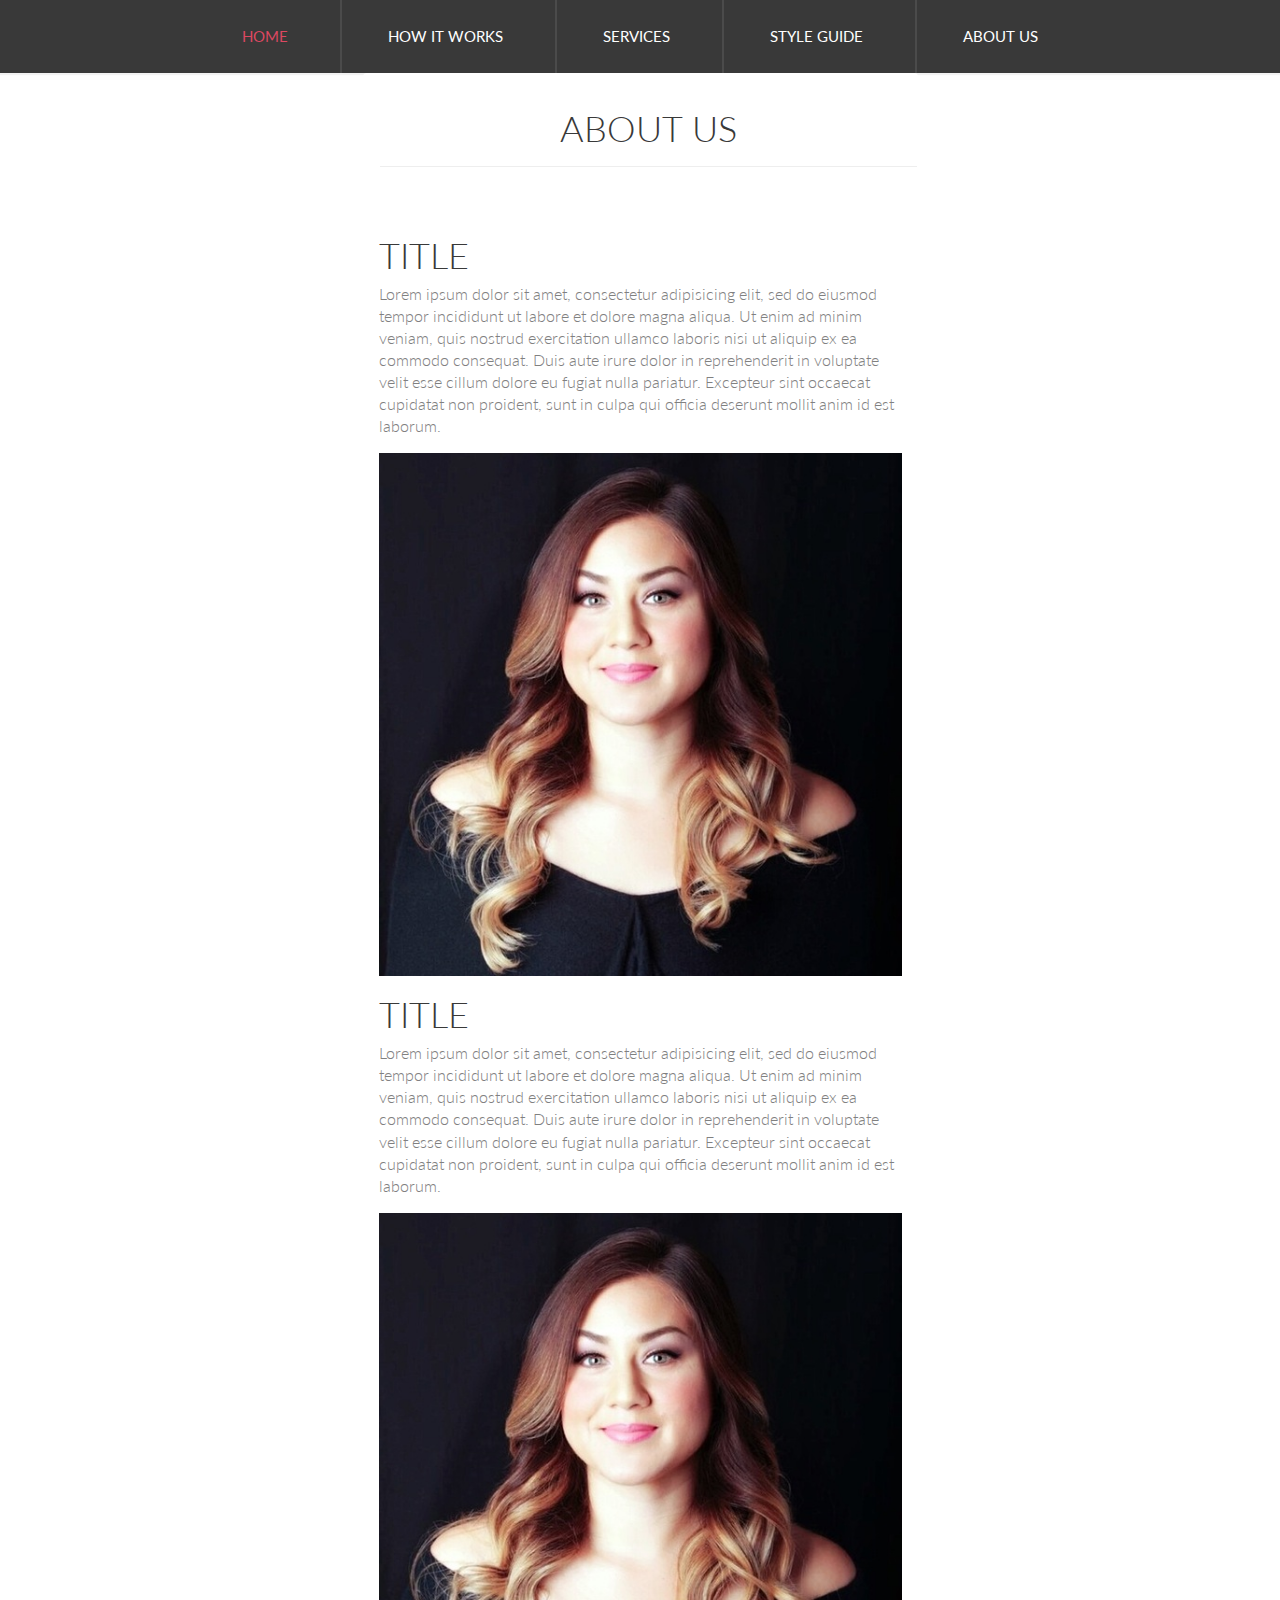
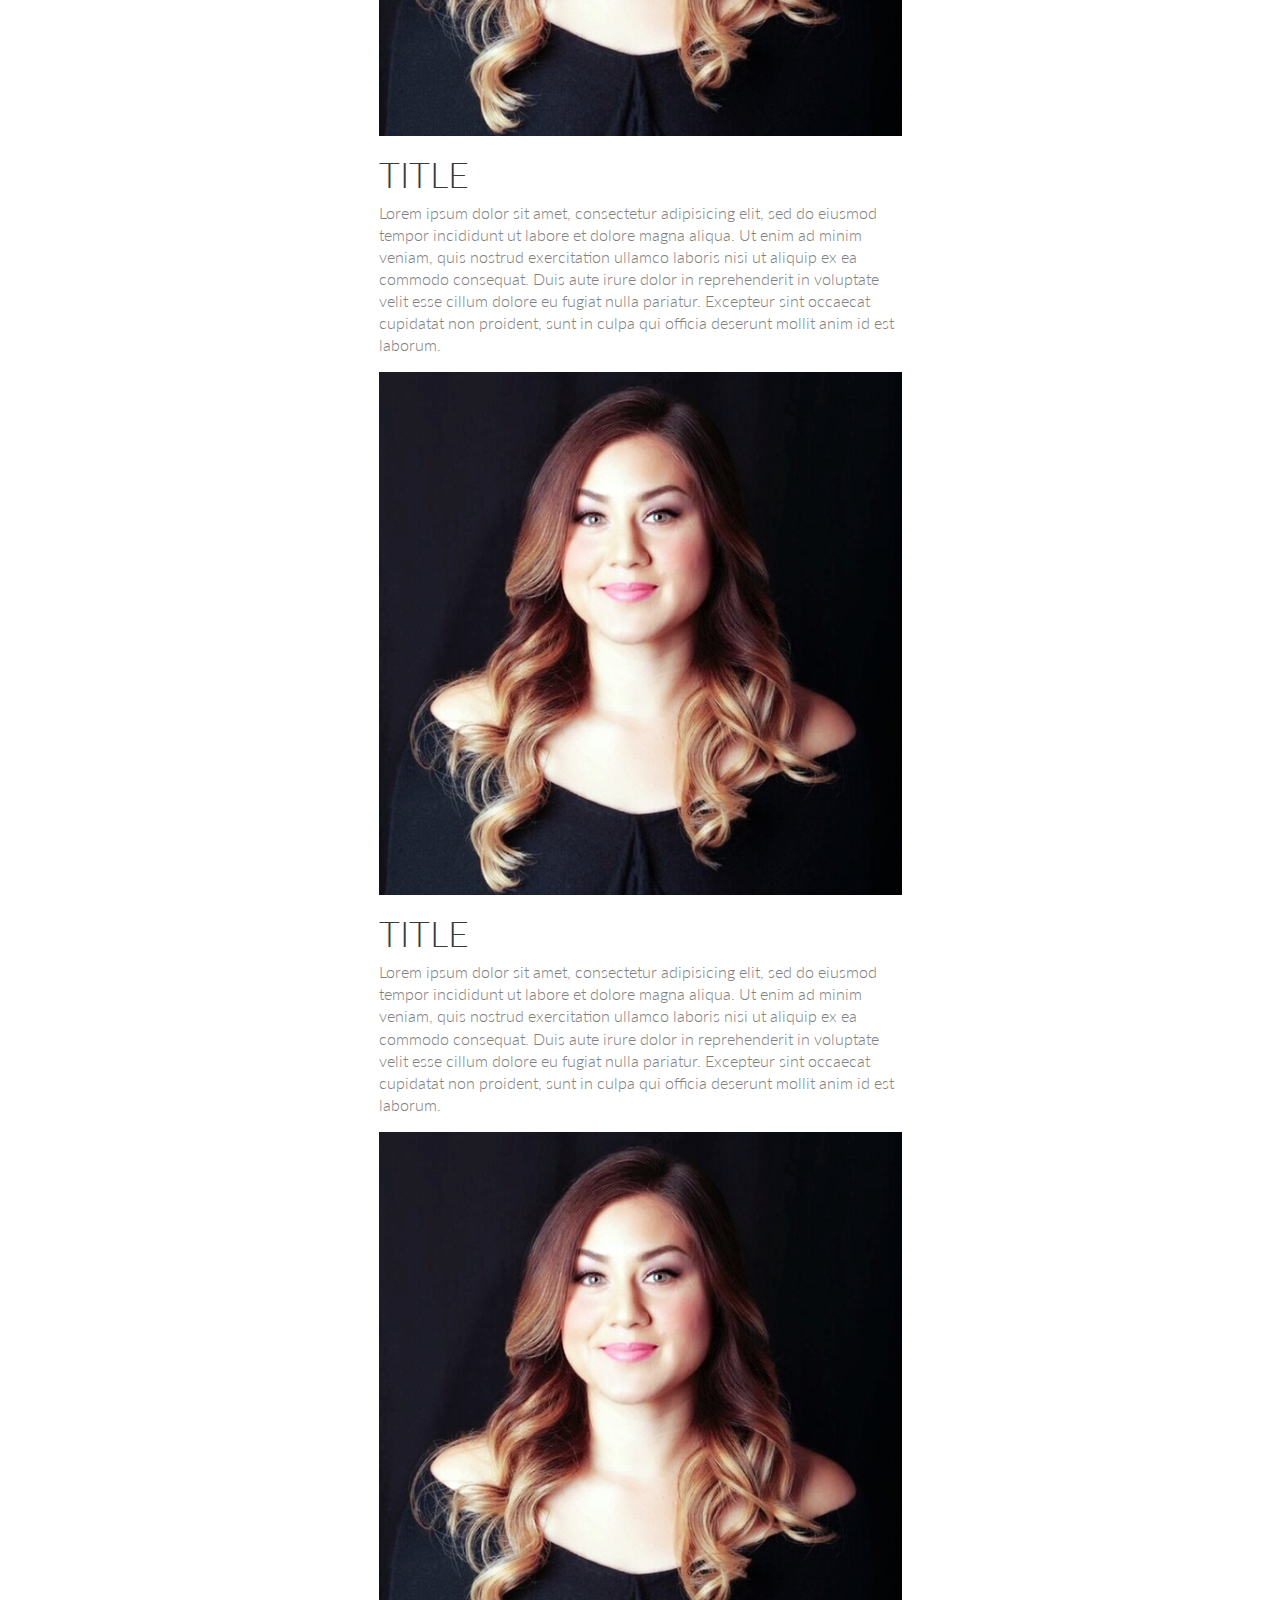
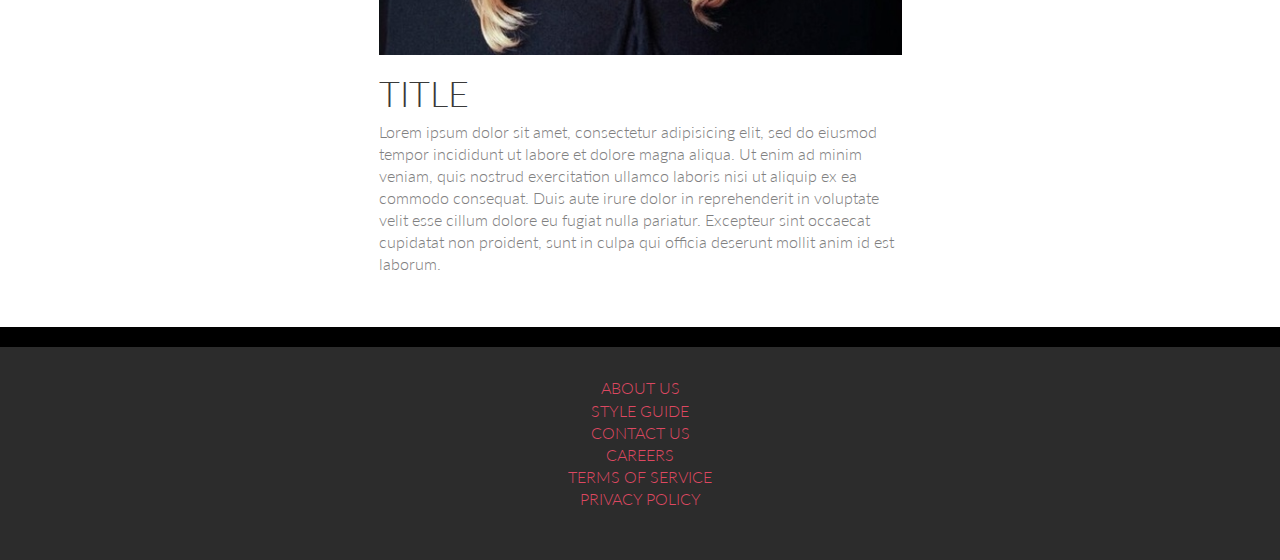
==== aboutus.html @ f8826e47 "changed logo" ====
<!DOCTYPE html>
<!--[if lt IE 7]>      <html class="no-js lt-ie9 lt-ie8 lt-ie7"> <![endif]-->
<!--[if IE 7]>         <html class="no-js lt-ie9 lt-ie8"> <![endif]-->
<!--[if IE 8]>         <html class="no-js lt-ie9"> <![endif]-->
<!--[if gt IE 8]><!--> <html class="no-js"> <!--<![endif]-->
    <head>
        <meta charset="utf-8">

        <title>RubyDubyGlam</title>
        <meta name="description" content="">
        <meta name="viewport" content="width=device-width, initial-scale=1">

        <!-- Place favicon.ico and apple-touch-icon.png in the root directory -->

        <link rel="stylesheet" href="css/bootstrap.min.css">
        <link rel="stylesheet" href="css/animations.css">
        <link rel="stylesheet" href="css/main.css">
        <script src="js/vendor/modernizr-2.6.2.min.js"></script>
        <script src="https://ajax.googleapis.com/ajax/libs/jquery/3.1.1/jquery.min.js"></script>
    </head>
    <body>

    <nav id="header-nav" style="background-color:black">
        <div class="">
    		<!-- <a href="login.html">Register</a> &nbsp; | &nbsp; <a href="login.html">Sign In</a> -->
    	</div>
    </nav>

    <header id="header" class="darkgrey_section">
        <div class="container">
            <div class="row">

                <div class="col-sm-12 mainmenu_wrap">
                    <div class="main-menu-icon visible-xs">
                        <span></span>
                        <span></span>
                        <span></span>
                    </div>
                    <nav>
                        <ul id="mainmenu" class="menu nav sf-menu responsive-menu superfish">
                            <li class="active">
                                <a href="index.html">Home</a>
                            </li>
                            <li class="">
                                <a href="index.html">How it works</a>
                            </li>
                            <li class="dropdown">
                                <a href="index.html">Services</a>
                            </li>
                            <li class="dropdown">
                                <a href="styleguide.html">STYLE GUIDE</a>
                            </li>
                            <li class="dropdown">
                                <a href="aboutus.html">ABOUT US</a>
                            </li>
                        </ul>
                    </nav>
                </div>
            </div>
        </div>
    </header>

    <div class="container">
        <div class="row">
            <div class="col-md-6 col-md-offset-3">
                <div class="panel panel-login">
                    <div class="panel-heading">
                        <h1 style="text-align: center;">ABOUT US</h1>
                        <hr>
                    </div>
                    <div class="panel-body">
                        <div class="row">
                            <div class="col-lg-12">
                                <h1>TITLE</h1>
                                <p>Lorem ipsum dolor sit amet, consectetur adipisicing elit, sed do eiusmod tempor incididunt ut labore et dolore magna aliqua. Ut enim ad minim veniam, quis nostrud exercitation ullamco laboris nisi ut aliquip ex ea commodo consequat. Duis aute irure dolor in reprehenderit in voluptate velit esse cillum dolore eu fugiat nulla pariatur. Excepteur sint occaecat cupidatat non proident, sunt in culpa qui officia deserunt mollit anim id est laborum.</p>
                                <img src="example/Archive/blowout.png" alt="">
                                <h1>TITLE</h1>
                                <p>Lorem ipsum dolor sit amet, consectetur adipisicing elit, sed do eiusmod tempor incididunt ut labore et dolore magna aliqua. Ut enim ad minim veniam, quis nostrud exercitation ullamco laboris nisi ut aliquip ex ea commodo consequat. Duis aute irure dolor in reprehenderit in voluptate velit esse cillum dolore eu fugiat nulla pariatur. Excepteur sint occaecat cupidatat non proident, sunt in culpa qui officia deserunt mollit anim id est laborum.</p>
                                <img src="example/Archive/blowout.png" alt="">
                                <h1>TITLE</h1>
                                <p>Lorem ipsum dolor sit amet, consectetur adipisicing elit, sed do eiusmod tempor incididunt ut labore et dolore magna aliqua. Ut enim ad minim veniam, quis nostrud exercitation ullamco laboris nisi ut aliquip ex ea commodo consequat. Duis aute irure dolor in reprehenderit in voluptate velit esse cillum dolore eu fugiat nulla pariatur. Excepteur sint occaecat cupidatat non proident, sunt in culpa qui officia deserunt mollit anim id est laborum.</p>
                                <img src="example/Archive/blowout.png" alt="">
                                <h1>TITLE</h1>
                                <p>Lorem ipsum dolor sit amet, consectetur adipisicing elit, sed do eiusmod tempor incididunt ut labore et dolore magna aliqua. Ut enim ad minim veniam, quis nostrud exercitation ullamco laboris nisi ut aliquip ex ea commodo consequat. Duis aute irure dolor in reprehenderit in voluptate velit esse cillum dolore eu fugiat nulla pariatur. Excepteur sint occaecat cupidatat non proident, sunt in culpa qui officia deserunt mollit anim id est laborum.</p>
                                <img src="example/Archive/blowout.png" alt="">
                                <h1>TITLE</h1>
                                <p>Lorem ipsum dolor sit amet, consectetur adipisicing elit, sed do eiusmod tempor incididunt ut labore et dolore magna aliqua. Ut enim ad minim veniam, quis nostrud exercitation ullamco laboris nisi ut aliquip ex ea commodo consequat. Duis aute irure dolor in reprehenderit in voluptate velit esse cillum dolore eu fugiat nulla pariatur. Excepteur sint occaecat cupidatat non proident, sunt in culpa qui officia deserunt mollit anim id est laborum.</p>
                            </div>
                        </div>
                    </div>
                </div>
            </div>
        </div>
    </div>

    <footer id="footer" class="grey_section">
        <div class="container">
            <div class="row">
            </div>
        </div>
    </footer>

    <section id="copyright" class="light_section" style="background-color: #2C2C2C;">
        <div class="container">
            <div class="row">
                <div class="col-sm-12 text-center">
                    <a href="./aboutus.html">ABOUT US</a>
                </div>
                <div class="col-sm-12 text-center">
                    <a href="./styleguide.html">STYLE GUIDE</a>
                </div>
                <div class="col-sm-12 text-center">
                    <a href="./contactus.html">CONTACT US</a>
                </div>
                <div class="col-sm-12 text-center">
                    <a href="./careers.html">CAREERS</a>
                </div>
                <div class="col-sm-12 text-center">
                    <a href="./termsofservice.html">TERMS OF SERVICE</a>
                </div>
                <div class="col-sm-12 text-center">
                    <a href="./privacypolicy.html">PRIVACY POLICY</a>
                </div>
            </div>
        </div>
    </section>



    <div class="preloader">
        <div class="preloaderimg"></div>
    </div>

        <script src="js/vendor/jquery-1.11.1.min.js"></script>
        <script src="js/vendor/jquery-migrate-1.2.1.min.js"></script>
        <script src="js/vendor/bootstrap.min.js"></script>
        <script src="js/vendor/placeholdem.min.js"></script>
        <script src="js/vendor/hoverIntent.js"></script>
        <script src="js/vendor/superfish.js"></script>
        <script src="js/vendor/jquery.actual.min.js"></script>
        <script src="js/vendor/jquery.appear.js"></script>
        <script src="js/vendor/jquerypp.custom.js"></script>
        <script src="js/vendor/jquery.elastislide.js"></script>
        <script src="js/vendor/jquery.flexslider-min.js"></script>
        <script src="js/vendor/jquery.prettyPhoto.js"></script>
        <script src="js/vendor/jquery.easing.1.3.js"></script>
        <script src="js/vendor/jquery.ui.totop.js"></script>
        <script src="js/vendor/jquery.isotope.min.js"></script>
        <script src="js/vendor/jquery.easypiechart.min.js"></script>
        <script src='js/vendor/jflickrfeed.min.js'></script>
        <script src="js/vendor/jquery.sticky.js"></script>
        <script src='js/vendor/owl.carousel.min.js'></script>
        <script src='js/vendor/jquery.nicescroll.min.js'></script>
        <script src='js/vendor/jquery.fractionslider.min.js'></script>
        <script src='js/vendor/jquery.scrollTo-min.js'></script>
        <script src='js/vendor/jquery.localscroll-min.js'></script>
        <script src='js/vendor/jquery.parallax-1.1.3.js'></script>
        <script src='js/vendor/jquery.bxslider.min.js'></script>
        <script src='js/vendor/jquery.funnyText.min.js'></script>
        <script src='js/vendor/jquery.countTo.js'></script>
        <script src="js/vendor/grid.js"></script>
        <script src='twitter/jquery.tweet.min.js'></script>
        <script src="js/plugins.js"></script>
        <script src="js/main.js"></script>


    </body>
</html>
---- css/animations.css ----
/*
==============================================
CSS3 ANIMATION CHEAT SHEET
==============================================

Made by Justin Aguilar

www.justinaguilar.com/animations/

Questions, comments, concerns, love letters:
justin@justinaguilar.com
==============================================
*/

/*
==============================================
slideDown
==============================================
*/


.slideDown{
	animation-name: slideDown;
	-webkit-animation-name: slideDown;	

	animation-duration: 1s;	
	-webkit-animation-duration: 1s;

	animation-timing-function: ease;	
	-webkit-animation-timing-function: ease;	

	visibility: visible !important;						
}

@keyframes slideDown {
	0% {
		transform: translateY(-100%);
	}
	50%{
		transform: translateY(8%);
	}
	65%{
		transform: translateY(-4%);
	}
	80%{
		transform: translateY(4%);
	}
	95%{
		transform: translateY(-2%);
	}			
	100% {
		transform: translateY(0%);
	}		
}

@-webkit-keyframes slideDown {
	0% {
		-webkit-transform: translateY(-100%);
	}
	50%{
		-webkit-transform: translateY(8%);
	}
	65%{
		-webkit-transform: translateY(-4%);
	}
	80%{
		-webkit-transform: translateY(4%);
	}
	95%{
		-webkit-transform: translateY(-2%);
	}			
	100% {
		-webkit-transform: translateY(0%);
	}	
}

/*
==============================================
slideUp
==============================================
*/


.slideUp{
	animation-name: slideUp;
	-webkit-animation-name: slideUp;	

	animation-duration: 1s;	
	-webkit-animation-duration: 1s;

	animation-timing-function: ease;	
	-webkit-animation-timing-function: ease;

	visibility: visible !important;			
}

@keyframes slideUp {
	0% {
		transform: translateY(100%);
	}
	50%{
		transform: translateY(-8%);
	}
	65%{
		transform: translateY(4%);
	}
	80%{
		transform: translateY(-4%);
	}
	95%{
		transform: translateY(2%);
	}			
	100% {
		transform: translateY(0%);
	}	
}

@-webkit-keyframes slideUp {
	0% {
		-webkit-transform: translateY(100%);
	}
	50%{
		-webkit-transform: translateY(-8%);
	}
	65%{
		-webkit-transform: translateY(4%);
	}
	80%{
		-webkit-transform: translateY(-4%);
	}
	95%{
		-webkit-transform: translateY(2%);
	}			
	100% {
		-webkit-transform: translateY(0%);
	}	
}

/*
==============================================
slideLeft
==============================================
*/


.slideLeft{
	animation-name: slideLeft;
	-webkit-animation-name: slideLeft;	

	animation-duration: 1s;	
	-webkit-animation-duration: 1s;

	animation-timing-function: ease-in-out;	
	-webkit-animation-timing-function: ease-in-out;		

	visibility: visible !important;	
}

@keyframes slideLeft {
	0% {
		transform: translateX(150%);
	}
	50%{
		transform: translateX(-8%);
	}
	65%{
		transform: translateX(4%);
	}
	80%{
		transform: translateX(-4%);
	}
	95%{
		transform: translateX(2%);
	}			
	100% {
		transform: translateX(0%);
	}
}

@-webkit-keyframes slideLeft {
	0% {
		-webkit-transform: translateX(150%);
	}
	50%{
		-webkit-transform: translateX(-8%);
	}
	65%{
		-webkit-transform: translateX(4%);
	}
	80%{
		-webkit-transform: translateX(-4%);
	}
	95%{
		-webkit-transform: translateX(2%);
	}			
	100% {
		-webkit-transform: translateX(0%);
	}
}

/*
==============================================
slideRight
==============================================
*/


.slideRight{
	animation-name: slideRight;
	-webkit-animation-name: slideRight;	

	animation-duration: 1s;	
	-webkit-animation-duration: 1s;

	animation-timing-function: ease-in-out;	
	-webkit-animation-timing-function: ease-in-out;		

	visibility: visible !important;	
}

@keyframes slideRight {
	0% {
		transform: translateX(-150%);
	}
	50%{
		transform: translateX(8%);
	}
	65%{
		transform: translateX(-4%);
	}
	80%{
		transform: translateX(4%);
	}
	95%{
		transform: translateX(-2%);
	}			
	100% {
		transform: translateX(0%);
	}	
}

@-webkit-keyframes slideRight {
	0% {
		-webkit-transform: translateX(-150%);
	}
	50%{
		-webkit-transform: translateX(8%);
	}
	65%{
		-webkit-transform: translateX(-4%);
	}
	80%{
		-webkit-transform: translateX(4%);
	}
	95%{
		-webkit-transform: translateX(-2%);
	}			
	100% {
		-webkit-transform: translateX(0%);
	}
}

/*
==============================================
slideExpandUp
==============================================
*/


.slideExpandUp{
	animation-name: slideExpandUp;
	-webkit-animation-name: slideExpandUp;	

	animation-duration: 1.6s;	
	-webkit-animation-duration: 1.6s;

	animation-timing-function: ease-out;	
	-webkit-animation-timing-function: ease -out;

	visibility: visible !important;	
}

@keyframes slideExpandUp {
	0% {
		transform: translateY(100%) scaleX(0.5);
	}
	30%{
		transform: translateY(-8%) scaleX(0.5);
	}	
	40%{
		transform: translateY(2%) scaleX(0.5);
	}
	50%{
		transform: translateY(0%) scaleX(1.1);
	}
	60%{
		transform: translateY(0%) scaleX(0.9);		
	}
	70% {
		transform: translateY(0%) scaleX(1.05);
	}			
	80%{
		transform: translateY(0%) scaleX(0.95);		
	}
	90% {
		transform: translateY(0%) scaleX(1.02);
	}	
	100%{
		transform: translateY(0%) scaleX(1);		
	}
}

@-webkit-keyframes slideExpandUp {
	0% {
		-webkit-transform: translateY(100%) scaleX(0.5);
	}
	30%{
		-webkit-transform: translateY(-8%) scaleX(0.5);
	}	
	40%{
		-webkit-transform: translateY(2%) scaleX(0.5);
	}
	50%{
		-webkit-transform: translateY(0%) scaleX(1.1);
	}
	60%{
		-webkit-transform: translateY(0%) scaleX(0.9);		
	}
	70% {
		-webkit-transform: translateY(0%) scaleX(1.05);
	}			
	80%{
		-webkit-transform: translateY(0%) scaleX(0.95);		
	}
	90% {
		-webkit-transform: translateY(0%) scaleX(1.02);
	}	
	100%{
		-webkit-transform: translateY(0%) scaleX(1);		
	}
}

/*
==============================================
expandUp
==============================================
*/


.expandUp{
	animation-name: expandUp;
	-webkit-animation-name: expandUp;	

	animation-duration: 0.7s;	
	-webkit-animation-duration: 0.7s;

	animation-timing-function: ease;	
	-webkit-animation-timing-function: ease;		

	visibility: visible !important;	
}

@keyframes expandUp {
	0% {
		transform: translateY(100%) scale(0.6) scaleY(0.5);
	}
	60%{
		transform: translateY(-7%) scaleY(1.12);
	}
	75%{
		transform: translateY(3%);
	}	
	100% {
		transform: translateY(0%) scale(1) scaleY(1);
	}	
}

@-webkit-keyframes expandUp {
	0% {
		-webkit-transform: translateY(100%) scale(0.6) scaleY(0.5);
	}
	60%{
		-webkit-transform: translateY(-7%) scaleY(1.12);
	}
	75%{
		-webkit-transform: translateY(3%);
	}	
	100% {
		-webkit-transform: translateY(0%) scale(1) scaleY(1);
	}	
}

/*
==============================================
fadeIn
==============================================
*/

.fadeIn {
	animation-name: fadeIn;
	-webkit-animation-name: fadeIn;	

	animation-duration: 1.5s;	
	-webkit-animation-duration: 1.5s;

	animation-timing-function: ease-in-out;	
	-webkit-animation-timing-function: ease-in-out;		

	visibility: visible !important;	
}

@keyframes fadeIn {
	0% {
		transform: scale(0);
		opacity: 0.0;		
	}
	60% {
		transform: scale(1.1);	
	}
	80% {
		transform: scale(0.9);
		opacity: 1;	
	}	
	100% {
		transform: scale(1);
		opacity: 1;	
	}		
}

@-webkit-keyframes fadeIn {
	0% {
		-webkit-transform: scale(0);
		opacity: 0.0;		
	}
	60% {
		-webkit-transform: scale(1.1);
	}
	80% {
		-webkit-transform: scale(0.9);
		opacity: 1;	
	}	
	100% {
		-webkit-transform: scale(1);
		opacity: 1;	
	}		
}

/*
==============================================
expandOpen
==============================================
*/


.expandOpen{
	animation-name: expandOpen;
	-webkit-animation-name: expandOpen;	

	animation-duration: 1.2s;	
	-webkit-animation-duration: 1.2s;

	animation-timing-function: ease-out;	
	-webkit-animation-timing-function: ease-out;	

	visibility: visible !important;	
}

@keyframes expandOpen {
	0% {
		transform: scale(1.8);		
	}
	50% {
		transform: scale(0.95);
	}	
	80% {
		transform: scale(1.05);
	}
	90% {
		transform: scale(0.98);
	}	
	100% {
		transform: scale(1);
	}			
}

@-webkit-keyframes expandOpen {
	0% {
		-webkit-transform: scale(1.8);		
	}
	50% {
		-webkit-transform: scale(0.95);
	}	
	80% {
		-webkit-transform: scale(1.05);
	}
	90% {
		-webkit-transform: scale(0.98);
	}	
	100% {
		-webkit-transform: scale(1);
	}					
}

/*
==============================================
bigEntrance
==============================================
*/


.bigEntrance{
	animation-name: bigEntrance;
	-webkit-animation-name: bigEntrance;	

	animation-duration: 1.6s;	
	-webkit-animation-duration: 1.6s;

	animation-timing-function: ease-out;	
	-webkit-animation-timing-function: ease-out;	

	visibility: visible !important;			
}

@keyframes bigEntrance {
	0% {
		transform: scale(0.3) rotate(6deg) translateX(-30%) translateY(30%);
		opacity: 0.2;
	}
	30% {
		transform: scale(1.03) rotate(-2deg) translateX(2%) translateY(-2%);		
		opacity: 1;
	}
	45% {
		transform: scale(0.98) rotate(1deg) translateX(0%) translateY(0%);
		opacity: 1;
	}
	60% {
		transform: scale(1.01) rotate(-1deg) translateX(0%) translateY(0%);		
		opacity: 1;
	}	
	75% {
		transform: scale(0.99) rotate(1deg) translateX(0%) translateY(0%);
		opacity: 1;
	}
	90% {
		transform: scale(1.01) rotate(0deg) translateX(0%) translateY(0%);		
		opacity: 1;
	}	
	100% {
		transform: scale(1) rotate(0deg) translateX(0%) translateY(0%);
		opacity: 1;
	}		
}

@-webkit-keyframes bigEntrance {
	0% {
		-webkit-transform: scale(0.3) rotate(6deg) translateX(-30%) translateY(30%);
		opacity: 0.2;
	}
	30% {
		-webkit-transform: scale(1.03) rotate(-2deg) translateX(2%) translateY(-2%);		
		opacity: 1;
	}
	45% {
		-webkit-transform: scale(0.98) rotate(1deg) translateX(0%) translateY(0%);
		opacity: 1;
	}
	60% {
		-webkit-transform: scale(1.01) rotate(-1deg) translateX(0%) translateY(0%);		
		opacity: 1;
	}	
	75% {
		-webkit-transform: scale(0.99) rotate(1deg) translateX(0%) translateY(0%);
		opacity: 1;
	}
	90% {
		-webkit-transform: scale(1.01) rotate(0deg) translateX(0%) translateY(0%);		
		opacity: 1;
	}	
	100% {
		-webkit-transform: scale(1) rotate(0deg) translateX(0%) translateY(0%);
		opacity: 1;
	}				
}

/*
==============================================
hatch
==============================================
*/

.hatch{
	animation-name: hatch;
	-webkit-animation-name: hatch;	

	animation-duration: 2s;	
	-webkit-animation-duration: 2s;

	animation-timing-function: ease-in-out;	
	-webkit-animation-timing-function: ease-in-out;

	transform-origin: 50% 100%;
	-ms-transform-origin: 50% 100%;
	-webkit-transform-origin: 50% 100%; 

	visibility: visible !important;		
}

@keyframes hatch {
	0% {
		transform: rotate(0deg) scaleY(0.6);
	}
	20% {
		transform: rotate(-2deg) scaleY(1.05);
	}
	35% {
		transform: rotate(2deg) scaleY(1);
	}
	50% {
		transform: rotate(-2deg);
	}	
	65% {
		transform: rotate(1deg);
	}	
	80% {
		transform: rotate(-1deg);
	}		
	100% {
		transform: rotate(0deg);
	}									
}

@-webkit-keyframes hatch {
	0% {
		-webkit-transform: rotate(0deg) scaleY(0.6);
	}
	20% {
		-webkit-transform: rotate(-2deg) scaleY(1.05);
	}
	35% {
		-webkit-transform: rotate(2deg) scaleY(1);
	}
	50% {
		-webkit-transform: rotate(-2deg);
	}	
	65% {
		-webkit-transform: rotate(1deg);
	}	
	80% {
		-webkit-transform: rotate(-1deg);
	}		
	100% {
		-webkit-transform: rotate(0deg);
	}		
}


/*
==============================================
bounce
==============================================
*/


.bounce{
	animation-name: bounce;
	-webkit-animation-name: bounce;	

	animation-duration: 1.6s;	
	-webkit-animation-duration: 1.6s;

	animation-timing-function: ease;	
	-webkit-animation-timing-function: ease;	
	
	transform-origin: 50% 100%;
	-ms-transform-origin: 50% 100%;
	-webkit-transform-origin: 50% 100%; 	
}

@keyframes bounce {
	0% {
		transform: translateY(0%) scaleY(0.6);
	}
	60%{
		transform: translateY(-100%) scaleY(1.1);
	}
	70%{
		transform: translateY(0%) scaleY(0.95) scaleX(1.05);
	}
	80%{
		transform: translateY(0%) scaleY(1.05) scaleX(1);
	}	
	90%{
		transform: translateY(0%) scaleY(0.95) scaleX(1);
	}				
	100%{
		transform: translateY(0%) scaleY(1) scaleX(1);
	}	
}

@-webkit-keyframes bounce {
	0% {
		-webkit-transform: translateY(0%) scaleY(0.6);
	}
	60%{
		-webkit-transform: translateY(-100%) scaleY(1.1);
	}
	70%{
		-webkit-transform: translateY(0%) scaleY(0.95) scaleX(1.05);
	}
	80%{
		-webkit-transform: translateY(0%) scaleY(1.05) scaleX(1);
	}	
	90%{
		-webkit-transform: translateY(0%) scaleY(0.95) scaleX(1);
	}				
	100%{
		-webkit-transform: translateY(0%) scaleY(1) scaleX(1);
	}		
}


/*
==============================================
pulse
==============================================
*/

.pulse{
	animation-name: pulse;
	-webkit-animation-name: pulse;	

	animation-duration: 1.5s;	
	-webkit-animation-duration: 1.5s;

	animation-iteration-count: infinite;
	-webkit-animation-iteration-count: infinite;
}

@keyframes pulse {
	0% {
		transform: scale(0.95);
		opacity: 0.7;		
	}
	50% {
		transform: scale(1);
		opacity: 1;	
	}	
	100% {
		transform: scale(0.95);
		opacity: 0.7;	
	}			
}

@-webkit-keyframes pulse {
	0% {
		-webkit-transform: scale(0.95);
		opacity: 0.7;		
	}
	50% {
		-webkit-transform: scale(1);
		opacity: 1;	
	}	
	100% {
		-webkit-transform: scale(0.95);
		opacity: 0.7;	
	}			
}

/*
==============================================
floating
==============================================
*/

.floating{
	animation-name: floating;
	-webkit-animation-name: floating;

	animation-duration: 1.5s;	
	-webkit-animation-duration: 1.5s;

	animation-iteration-count: infinite;
	-webkit-animation-iteration-count: infinite;
}

@keyframes floating {
	0% {
		transform: translateY(0%);	
	}
	50% {
		transform: translateY(8%);	
	}	
	100% {
		transform: translateY(0%);
	}			
}

@-webkit-keyframes floating {
	0% {
		-webkit-transform: translateY(0%);	
	}
	50% {
		-webkit-transform: translateY(8%);	
	}	
	100% {
		-webkit-transform: translateY(0%);
	}			
}

/*
==============================================
tossing
==============================================
*/

.tossing{
	animation-name: tossing;
	-webkit-animation-name: tossing;	

	animation-duration: 2.5s;	
	-webkit-animation-duration: 2.5s;

	animation-iteration-count: infinite;
	-webkit-animation-iteration-count: infinite;
}

@keyframes tossing {
	0% {
		transform: rotate(-4deg);	
	}
	50% {
		transform: rotate(4deg);
	}
	100% {
		transform: rotate(-4deg);	
	}						
}

@-webkit-keyframes tossing {
	0% {
		-webkit-transform: rotate(-4deg);	
	}
	50% {
		-webkit-transform: rotate(4deg);
	}
	100% {
		-webkit-transform: rotate(-4deg);	
	}				
}

/*
==============================================
pullUp
==============================================
*/

.pullUp{
	animation-name: pullUp;
	-webkit-animation-name: pullUp;	

	animation-duration: 1.1s;	
	-webkit-animation-duration: 1.1s;

	animation-timing-function: ease-out;	
	-webkit-animation-timing-function: ease-out;	

	transform-origin: 50% 100%;
	-ms-transform-origin: 50% 100%;
	-webkit-transform-origin: 50% 100%; 		
}

@keyframes pullUp {
	0% {
		transform: scaleY(0.1);
	}
	40% {
		transform: scaleY(1.02);
	}
	60% {
		transform: scaleY(0.98);
	}
	80% {
		transform: scaleY(1.01);
	}
	100% {
		transform: scaleY(0.98);
	}				
	80% {
		transform: scaleY(1.01);
	}
	100% {
		transform: scaleY(1);
	}							
}

@-webkit-keyframes pullUp {
	0% {
		-webkit-transform: scaleY(0.1);
	}
	40% {
		-webkit-transform: scaleY(1.02);
	}
	60% {
		-webkit-transform: scaleY(0.98);
	}
	80% {
		-webkit-transform: scaleY(1.01);
	}
	100% {
		-webkit-transform: scaleY(0.98);
	}				
	80% {
		-webkit-transform: scaleY(1.01);
	}
	100% {
		-webkit-transform: scaleY(1);
	}		
}

/*
==============================================
pullDown
==============================================
*/

.pullDown{
	animation-name: pullDown;
	-webkit-animation-name: pullDown;	

	animation-duration: 1.1s;	
	-webkit-animation-duration: 1.1s;

	animation-timing-function: ease-out;	
	-webkit-animation-timing-function: ease-out;	

	transform-origin: 50% 0%;
	-ms-transform-origin: 50% 0%;
	-webkit-transform-origin: 50% 0%; 		
}

@keyframes pullDown {
	0% {
		transform: scaleY(0.1);
	}
	40% {
		transform: scaleY(1.02);
	}
	60% {
		transform: scaleY(0.98);
	}
	80% {
		transform: scaleY(1.01);
	}
	100% {
		transform: scaleY(0.98);
	}				
	80% {
		transform: scaleY(1.01);
	}
	100% {
		transform: scaleY(1);
	}							
}

@-webkit-keyframes pullDown {
	0% {
		-webkit-transform: scaleY(0.1);
	}
	40% {
		-webkit-transform: scaleY(1.02);
	}
	60% {
		-webkit-transform: scaleY(0.98);
	}
	80% {
		-webkit-transform: scaleY(1.01);
	}
	100% {
		-webkit-transform: scaleY(0.98);
	}				
	80% {
		-webkit-transform: scaleY(1.01);
	}
	100% {
		-webkit-transform: scaleY(1);
	}		
}

/*
==============================================
stretchLeft
==============================================
*/

.stretchLeft{
	animation-name: stretchLeft;
	-webkit-animation-name: stretchLeft;	

	animation-duration: 1.5s;	
	-webkit-animation-duration: 1.5s;

	animation-timing-function: ease-out;	
	-webkit-animation-timing-function: ease-out;	

	transform-origin: 100% 0%;
	-ms-transform-origin: 100% 0%;
	-webkit-transform-origin: 100% 0%; 
}

@keyframes stretchLeft {
	0% {
		transform: scaleX(0.3);
	}
	40% {
		transform: scaleX(1.02);
	}
	60% {
		transform: scaleX(0.98);
	}
	80% {
		transform: scaleX(1.01);
	}
	100% {
		transform: scaleX(0.98);
	}				
	80% {
		transform: scaleX(1.01);
	}
	100% {
		transform: scaleX(1);
	}							
}

@-webkit-keyframes stretchLeft {
	0% {
		-webkit-transform: scaleX(0.3);
	}
	40% {
		-webkit-transform: scaleX(1.02);
	}
	60% {
		-webkit-transform: scaleX(0.98);
	}
	80% {
		-webkit-transform: scaleX(1.01);
	}
	100% {
		-webkit-transform: scaleX(0.98);
	}				
	80% {
		-webkit-transform: scaleX(1.01);
	}
	100% {
		-webkit-transform: scaleX(1);
	}		
}

/*
==============================================
stretchRight
==============================================
*/

.stretchRight{
	animation-name: stretchRight;
	-webkit-animation-name: stretchRight;	

	animation-duration: 1.5s;	
	-webkit-animation-duration: 1.5s;

	animation-timing-function: ease-out;	
	-webkit-animation-timing-function: ease-out;	

	transform-origin: 0% 0%;
	-ms-transform-origin: 0% 0%;
	-webkit-transform-origin: 0% 0%; 		
}

@keyframes stretchRight {
	0% {
		transform: scaleX(0.3);
	}
	40% {
		transform: scaleX(1.02);
	}
	60% {
		transform: scaleX(0.98);
	}
	80% {
		transform: scaleX(1.01);
	}
	100% {
		transform: scaleX(0.98);
	}				
	80% {
		transform: scaleX(1.01);
	}
	100% {
		transform: scaleX(1);
	}							
}

@-webkit-keyframes stretchRight {
	0% {
		-webkit-transform: scaleX(0.3);
	}
	40% {
		-webkit-transform: scaleX(1.02);
	}
	60% {
		-webkit-transform: scaleX(0.98);
	}
	80% {
		-webkit-transform: scaleX(1.01);
	}
	100% {
		-webkit-transform: scaleX(0.98);
	}				
	80% {
		-webkit-transform: scaleX(1.01);
	}
	100% {
		-webkit-transform: scaleX(1);
	}		
}



.animated{-webkit-animation-fill-mode:both;-moz-animation-fill-mode:both;-ms-animation-fill-mode:both;-o-animation-fill-mode:both;animation-fill-mode:both;-webkit-animation-duration:1s;-moz-animation-duration:1s;-ms-animation-duration:1s;-o-animation-duration:1s;animation-duration:1s;}.animated.hinge{-webkit-animation-duration:1s;-moz-animation-duration:1s;-ms-animation-duration:1s;-o-animation-duration:1s;animation-duration:1s;}@-webkit-keyframes fadeIn {
	0% {opacity: 0;}	100% {opacity: 1;}
}
/*
@-moz-keyframes fadeIn {
	0% {opacity: 0;}	
	100% {opacity: 1;}
}

@-o-keyframes fadeIn {
	0% {opacity: 0;}	
	100% {opacity: 1;}
}

@keyframes fadeIn {
	0% {opacity: 0;}	
	100% {opacity: 1;}
}

.fadeIn {
	-webkit-animation-name: fadeIn;
	-moz-animation-name: fadeIn;
	-o-animation-name: fadeIn;
	animation-name: fadeIn;
}
*/
@-webkit-keyframes fadeInUp {
	0% {
		opacity: 0;
		-webkit-transform: translateY(20px);
	}
	
	100% {
		opacity: 1;
		-webkit-transform: translateY(0);
	}
}

@-moz-keyframes fadeInUp {
	0% {
		opacity: 0;
		-moz-transform: translateY(20px);
	}
	
	100% {
		opacity: 1;
		-moz-transform: translateY(0);
	}
}

@-o-keyframes fadeInUp {
	0% {
		opacity: 0;
		-o-transform: translateY(20px);
	}
	
	100% {
		opacity: 1;
		-o-transform: translateY(0);
	}
}

@keyframes fadeInUp {
	0% {
		opacity: 0;
		transform: translateY(20px);
	}
	
	100% {
		opacity: 1;
		transform: translateY(0);
	}
}

.fadeInUp {
	-webkit-animation-name: fadeInUp;
	-moz-animation-name: fadeInUp;
	-o-animation-name: fadeInUp;
	animation-name: fadeInUp;
}
@-webkit-keyframes fadeInDown {
	0% {
		opacity: 0;
		-webkit-transform: translateY(-20px);
	}
	
	100% {
		opacity: 1;
		-webkit-transform: translateY(0);
	}
}

@-moz-keyframes fadeInDown {
	0% {
		opacity: 0;
		-moz-transform: translateY(-20px);
	}
	
	100% {
		opacity: 1;
		-moz-transform: translateY(0);
	}
}

@-o-keyframes fadeInDown {
	0% {
		opacity: 0;
		-o-transform: translateY(-20px);
	}
	
	100% {
		opacity: 1;
		-o-transform: translateY(0);
	}
}

@keyframes fadeInDown {
	0% {
		opacity: 0;
		transform: translateY(-20px);
	}
	
	100% {
		opacity: 1;
		transform: translateY(0);
	}
}

.fadeInDown {
	-webkit-animation-name: fadeInDown;
	-moz-animation-name: fadeInDown;
	-o-animation-name: fadeInDown;
	animation-name: fadeInDown;
}
@-webkit-keyframes fadeInLeft {
	0% {
		opacity: 0;
		-webkit-transform: translateX(-20px);
	}
	
	100% {
		opacity: 1;
		-webkit-transform: translateX(0);
	}
}

@-moz-keyframes fadeInLeft {
	0% {
		opacity: 0;
		-moz-transform: translateX(-20px);
	}
	
	100% {
		opacity: 1;
		-moz-transform: translateX(0);
	}
}

@-o-keyframes fadeInLeft {
	0% {
		opacity: 0;
		-o-transform: translateX(-20px);
	}
	
	100% {
		opacity: 1;
		-o-transform: translateX(0);
	}
}

@keyframes fadeInLeft {
	0% {
		opacity: 0;
		transform: translateX(-20px);
	}
	
	100% {
		opacity: 1;
		transform: translateX(0);
	}
}

.fadeInLeft {
	-webkit-animation-name: fadeInLeft;
	-moz-animation-name: fadeInLeft;
	-o-animation-name: fadeInLeft;
	animation-name: fadeInLeft;
}
@-webkit-keyframes fadeInRight {
	0% {
		opacity: 0;
		-webkit-transform: translateX(20px);
	}
	
	100% {
		opacity: 1;
		-webkit-transform: translateX(0);
	}
}

@-moz-keyframes fadeInRight {
	0% {
		opacity: 0;
		-moz-transform: translateX(20px);
	}
	
	100% {
		opacity: 1;
		-moz-transform: translateX(0);
	}
}

@-o-keyframes fadeInRight {
	0% {
		opacity: 0;
		-o-transform: translateX(20px);
	}
	
	100% {
		opacity: 1;
		-o-transform: translateX(0);
	}
}

@keyframes fadeInRight {
	0% {
		opacity: 0;
		transform: translateX(20px);
	}
	
	100% {
		opacity: 1;
		transform: translateX(0);
	}
}

.fadeInRight {
	-webkit-animation-name: fadeInRight;
	-moz-animation-name: fadeInRight;
	-o-animation-name: fadeInRight;
	animation-name: fadeInRight;
}
@-webkit-keyframes fadeInUpBig {
	0% {
		opacity: 0;
		-webkit-transform: translateY(2000px);
	}
	
	100% {
		opacity: 1;
		-webkit-transform: translateY(0);
	}
}

@-moz-keyframes fadeInUpBig {
	0% {
		opacity: 0;
		-moz-transform: translateY(2000px);
	}
	
	100% {
		opacity: 1;
		-moz-transform: translateY(0);
	}
}

@-o-keyframes fadeInUpBig {
	0% {
		opacity: 0;
		-o-transform: translateY(2000px);
	}
	
	100% {
		opacity: 1;
		-o-transform: translateY(0);
	}
}

@keyframes fadeInUpBig {
	0% {
		opacity: 0;
		transform: translateY(2000px);
	}
	
	100% {
		opacity: 1;
		transform: translateY(0);
	}
}

.fadeInUpBig {
	-webkit-animation-name: fadeInUpBig;
	-moz-animation-name: fadeInUpBig;
	-o-animation-name: fadeInUpBig;
	animation-name: fadeInUpBig;
}
@-webkit-keyframes fadeInDownBig {
	0% {
		opacity: 0;
		-webkit-transform: translateY(-2000px);
	}
	
	100% {
		opacity: 1;
		-webkit-transform: translateY(0);
	}
}

@-moz-keyframes fadeInDownBig {
	0% {
		opacity: 0;
		-moz-transform: translateY(-2000px);
	}
	
	100% {
		opacity: 1;
		-moz-transform: translateY(0);
	}
}

@-o-keyframes fadeInDownBig {
	0% {
		opacity: 0;
		-o-transform: translateY(-2000px);
	}
	
	100% {
		opacity: 1;
		-o-transform: translateY(0);
	}
}

@keyframes fadeInDownBig {
	0% {
		opacity: 0;
		transform: translateY(-2000px);
	}
	
	100% {
		opacity: 1;
		transform: translateY(0);
	}
}

.fadeInDownBig {
	-webkit-animation-name: fadeInDownBig;
	-moz-animation-name: fadeInDownBig;
	-o-animation-name: fadeInDownBig;
	animation-name: fadeInDownBig;
}
@-webkit-keyframes fadeInLeftBig {
	0% {
		opacity: 0;
		-webkit-transform: translateX(-2000px);
	}
	
	100% {
		opacity: 1;
		-webkit-transform: translateX(0);
	}
}
@-moz-keyframes fadeInLeftBig {
	0% {
		opacity: 0;
		-moz-transform: translateX(-2000px);
	}
	
	100% {
		opacity: 1;
		-moz-transform: translateX(0);
	}
}
@-o-keyframes fadeInLeftBig {
	0% {
		opacity: 0;
		-o-transform: translateX(-2000px);
	}
	
	100% {
		opacity: 1;
		-o-transform: translateX(0);
	}
}
@keyframes fadeInLeftBig {
	0% {
		opacity: 0;
		transform: translateX(-2000px);
	}
	
	100% {
		opacity: 1;
		transform: translateX(0);
	}
}

.fadeInLeftBig {
	-webkit-animation-name: fadeInLeftBig;
	-moz-animation-name: fadeInLeftBig;
	-o-animation-name: fadeInLeftBig;
	animation-name: fadeInLeftBig;
}
@-webkit-keyframes fadeInRightBig {
	0% {
		opacity: 0;
		-webkit-transform: translateX(2000px);
	}
	
	100% {
		opacity: 1;
		-webkit-transform: translateX(0);
	}
}

@-moz-keyframes fadeInRightBig {
	0% {
		opacity: 0;
		-moz-transform: translateX(2000px);
	}
	
	100% {
		opacity: 1;
		-moz-transform: translateX(0);
	}
}

@-o-keyframes fadeInRightBig {
	0% {
		opacity: 0;
		-o-transform: translateX(2000px);
	}
	
	100% {
		opacity: 1;
		-o-transform: translateX(0);
	}
}

@keyframes fadeInRightBig {
	0% {
		opacity: 0;
		transform: translateX(2000px);
	}
	
	100% {
		opacity: 1;
		transform: translateX(0);
	}
}

.fadeInRightBig {
	-webkit-animation-name: fadeInRightBig;
	-moz-animation-name: fadeInRightBig;
	-o-animation-name: fadeInRightBig;
	animation-name: fadeInRightBig;
}
@-webkit-keyframes fadeOut {
	0% {opacity: 1;}
	100% {opacity: 0;}
}

@-moz-keyframes fadeOut {
	0% {opacity: 1;}
	100% {opacity: 0;}
}

@-o-keyframes fadeOut {
	0% {opacity: 1;}
	100% {opacity: 0;}
}

@keyframes fadeOut {
	0% {opacity: 1;}
	100% {opacity: 0;}
}

.fadeOut {
	-webkit-animation-name: fadeOut;
	-moz-animation-name: fadeOut;
	-o-animation-name: fadeOut;
	animation-name: fadeOut;
}
@-webkit-keyframes fadeOutUp {
	0% {
		opacity: 1;
		-webkit-transform: translateY(0);
	}
	
	100% {
		opacity: 0;
		-webkit-transform: translateY(-20px);
	}
}
@-moz-keyframes fadeOutUp {
	0% {
		opacity: 1;
		-moz-transform: translateY(0);
	}
	
	100% {
		opacity: 0;
		-moz-transform: translateY(-20px);
	}
}
@-o-keyframes fadeOutUp {
	0% {
		opacity: 1;
		-o-transform: translateY(0);
	}
	
	100% {
		opacity: 0;
		-o-transform: translateY(-20px);
	}
}
@keyframes fadeOutUp {
	0% {
		opacity: 1;
		transform: translateY(0);
	}
	
	100% {
		opacity: 0;
		transform: translateY(-20px);
	}
}

.fadeOutUp {
	-webkit-animation-name: fadeOutUp;
	-moz-animation-name: fadeOutUp;
	-o-animation-name: fadeOutUp;
	animation-name: fadeOutUp;
}
@-webkit-keyframes fadeOutDown {
	0% {
		opacity: 1;
		-webkit-transform: translateY(0);
	}
	
	100% {
		opacity: 0;
		-webkit-transform: translateY(20px);
	}
}

@-moz-keyframes fadeOutDown {
	0% {
		opacity: 1;
		-moz-transform: translateY(0);
	}
	
	100% {
		opacity: 0;
		-moz-transform: translateY(20px);
	}
}

@-o-keyframes fadeOutDown {
	0% {
		opacity: 1;
		-o-transform: translateY(0);
	}
	
	100% {
		opacity: 0;
		-o-transform: translateY(20px);
	}
}

@keyframes fadeOutDown {
	0% {
		opacity: 1;
		transform: translateY(0);
	}
	
	100% {
		opacity: 0;
		transform: translateY(20px);
	}
}

.fadeOutDown {
	-webkit-animation-name: fadeOutDown;
	-moz-animation-name: fadeOutDown;
	-o-animation-name: fadeOutDown;
	animation-name: fadeOutDown;
}
@-webkit-keyframes fadeOutLeft {
	0% {
		opacity: 1;
		-webkit-transform: translateX(0);
	}
	
	100% {
		opacity: 0;
		-webkit-transform: translateX(-20px);
	}
}

@-moz-keyframes fadeOutLeft {
	0% {
		opacity: 1;
		-moz-transform: translateX(0);
	}
	
	100% {
		opacity: 0;
		-moz-transform: translateX(-20px);
	}
}

@-o-keyframes fadeOutLeft {
	0% {
		opacity: 1;
		-o-transform: translateX(0);
	}
	
	100% {
		opacity: 0;
		-o-transform: translateX(-20px);
	}
}

@keyframes fadeOutLeft {
	0% {
		opacity: 1;
		transform: translateX(0);
	}
	
	100% {
		opacity: 0;
		transform: translateX(-20px);
	}
}

.fadeOutLeft {
	-webkit-animation-name: fadeOutLeft;
	-moz-animation-name: fadeOutLeft;
	-o-animation-name: fadeOutLeft;
	animation-name: fadeOutLeft;
}
@-webkit-keyframes fadeOutRight {
	0% {
		opacity: 1;
		-webkit-transform: translateX(0);
	}
	
	100% {
		opacity: 0;
		-webkit-transform: translateX(20px);
	}
}

@-moz-keyframes fadeOutRight {
	0% {
		opacity: 1;
		-moz-transform: translateX(0);
	}
	
	100% {
		opacity: 0;
		-moz-transform: translateX(20px);
	}
}

@-o-keyframes fadeOutRight {
	0% {
		opacity: 1;
		-o-transform: translateX(0);
	}
	
	100% {
		opacity: 0;
		-o-transform: translateX(20px);
	}
}

@keyframes fadeOutRight {
	0% {
		opacity: 1;
		transform: translateX(0);
	}
	
	100% {
		opacity: 0;
		transform: translateX(20px);
	}
}

.fadeOutRight {
	-webkit-animation-name: fadeOutRight;
	-moz-animation-name: fadeOutRight;
	-o-animation-name: fadeOutRight;
	animation-name: fadeOutRight;
}
@-webkit-keyframes fadeOutUpBig {
	0% {
		opacity: 1;
		-webkit-transform: translateY(0);
	}
	
	100% {
		opacity: 0;
		-webkit-transform: translateY(-2000px);
	}
}

@-moz-keyframes fadeOutUpBig {
	0% {
		opacity: 1;
		-moz-transform: translateY(0);
	}
	
	100% {
		opacity: 0;
		-moz-transform: translateY(-2000px);
	}
}

@-o-keyframes fadeOutUpBig {
	0% {
		opacity: 1;
		-o-transform: translateY(0);
	}
	
	100% {
		opacity: 0;
		-o-transform: translateY(-2000px);
	}
}

@keyframes fadeOutUpBig {
	0% {
		opacity: 1;
		transform: translateY(0);
	}
	
	100% {
		opacity: 0;
		transform: translateY(-2000px);
	}
}

.fadeOutUpBig {
	-webkit-animation-name: fadeOutUpBig;
	-moz-animation-name: fadeOutUpBig;
	-o-animation-name: fadeOutUpBig;
	animation-name: fadeOutUpBig;
}
@-webkit-keyframes fadeOutDownBig {
	0% {
		opacity: 1;
		-webkit-transform: translateY(0);
	}
	
	100% {
		opacity: 0;
		-webkit-transform: translateY(2000px);
	}
}

@-moz-keyframes fadeOutDownBig {
	0% {
		opacity: 1;
		-moz-transform: translateY(0);
	}
	
	100% {
		opacity: 0;
		-moz-transform: translateY(2000px);
	}
}

@-o-keyframes fadeOutDownBig {
	0% {
		opacity: 1;
		-o-transform: translateY(0);
	}
	
	100% {
		opacity: 0;
		-o-transform: translateY(2000px);
	}
}

@keyframes fadeOutDownBig {
	0% {
		opacity: 1;
		transform: translateY(0);
	}
	
	100% {
		opacity: 0;
		transform: translateY(2000px);
	}
}

.fadeOutDownBig {
	-webkit-animation-name: fadeOutDownBig;
	-moz-animation-name: fadeOutDownBig;
	-o-animation-name: fadeOutDownBig;
	animation-name: fadeOutDownBig;
}
@-webkit-keyframes fadeOutLeftBig {
	0% {
		opacity: 1;
		-webkit-transform: translateX(0);
	}
	
	100% {
		opacity: 0;
		-webkit-transform: translateX(-2000px);
	}
}

@-moz-keyframes fadeOutLeftBig {
	0% {
		opacity: 1;
		-moz-transform: translateX(0);
	}
	
	100% {
		opacity: 0;
		-moz-transform: translateX(-2000px);
	}
}

@-o-keyframes fadeOutLeftBig {
	0% {
		opacity: 1;
		-o-transform: translateX(0);
	}
	
	100% {
		opacity: 0;
		-o-transform: translateX(-2000px);
	}
}

@keyframes fadeOutLeftBig {
	0% {
		opacity: 1;
		transform: translateX(0);
	}
	
	100% {
		opacity: 0;
		transform: translateX(-2000px);
	}
}

.fadeOutLeftBig {
	-webkit-animation-name: fadeOutLeftBig;
	-moz-animation-name: fadeOutLeftBig;
	-o-animation-name: fadeOutLeftBig;
	animation-name: fadeOutLeftBig;
}
@-webkit-keyframes fadeOutRightBig {
	0% {
		opacity: 1;
		-webkit-transform: translateX(0);
	}
	
	100% {
		opacity: 0;
		-webkit-transform: translateX(2000px);
	}
}
@-moz-keyframes fadeOutRightBig {
	0% {
		opacity: 1;
		-moz-transform: translateX(0);
	}
	
	100% {
		opacity: 0;
		-moz-transform: translateX(2000px);
	}
}
@-o-keyframes fadeOutRightBig {
	0% {
		opacity: 1;
		-o-transform: translateX(0);
	}
	
	100% {
		opacity: 0;
		-o-transform: translateX(2000px);
	}
}
@keyframes fadeOutRightBig {
	0% {
		opacity: 1;
		transform: translateX(0);
	}
	
	100% {
		opacity: 0;
		transform: translateX(2000px);
	}
}

.fadeOutRightBig {
	-webkit-animation-name: fadeOutRightBig;
	-moz-animation-name: fadeOutRightBig;
	-o-animation-name: fadeOutRightBig;
	animation-name: fadeOutRightBig;
}
@-webkit-keyframes slideInDown {
	0% {
		opacity: 0;
		-webkit-transform: translateY(-2000px);
	}

	100% {
		-webkit-transform: translateY(0);
	}
}

@-moz-keyframes slideInDown {
	0% {
		opacity: 0;
		-moz-transform: translateY(-2000px);
	}

	100% {
		-moz-transform: translateY(0);
	}
}

@-o-keyframes slideInDown {
	0% {
		opacity: 0;
		-o-transform: translateY(-2000px);
	}

	100% {
		-o-transform: translateY(0);
	}
}

@keyframes slideInDown {
	0% {
		opacity: 0;
		transform: translateY(-2000px);
	}

	100% {
		transform: translateY(0);
	}
}

.slideInDown {
	-webkit-animation-name: slideInDown;
	-moz-animation-name: slideInDown;
	-o-animation-name: slideInDown;
	animation-name: slideInDown;
}
@-webkit-keyframes slideInLeft {
	0% {
		opacity: 0;
		-webkit-transform: translateX(-100%);
	}
	
	100% {
		-webkit-transform: translateX(0);
	}
}

@-moz-keyframes slideInLeft {
	0% {
		opacity: 0;
		-moz-transform: translateX(-100%);
	}
	
	100% {
		-moz-transform: translateX(0);
	}
}

@-o-keyframes slideInLeft {
	0% {
		opacity: 0;
		-o-transform: translateX(-100%);
	}
	
	100% {
		-o-transform: translateX(0);
	}
}

@keyframes slideInLeft {
	0% {
		opacity: 0;
		transform: translateX(-100%);
	}
	
	100% {
		transform: translateX(0);
	}
}

.slideInLeft {
	-webkit-animation-name: slideInLeft;
	-moz-animation-name: slideInLeft;
	-o-animation-name: slideInLeft;
	animation-name: slideInLeft;
}
@-webkit-keyframes slideInRight {
	0% {
		opacity: 0;
		-webkit-transform: translateX(100%);
	}
	
	100% {
		-webkit-transform: translateX(0);
	}
}

@-moz-keyframes slideInRight {
	0% {
		opacity: 0;
		-moz-transform: translateX(100%);
	}
	
	100% {
		-moz-transform: translateX(0);
	}
}

@-o-keyframes slideInRight {
	0% {
		opacity: 0;
		-o-transform: translateX(100%);
	}
	
	100% {
		-o-transform: translateX(0);
	}
}

@keyframes slideInRight {
	0% {
		opacity: 0;
		transform: translateX(100%);
	}
	
	100% {
		transform: translateX(0);
	}
}

.slideInRight {
	-webkit-animation-name: slideInRight;
	-moz-animation-name: slideInRight;
	-o-animation-name: slideInRight;
	animation-name: slideInRight;
}
@-webkit-keyframes slideOutUp {
	0% {
		-webkit-transform: translateY(0);
	}

	100% {
		opacity: 0;
		-webkit-transform: translateY(-2000px);
	}
}

@-moz-keyframes slideOutUp {
	0% {
		-moz-transform: translateY(0);
	}

	100% {
		opacity: 0;
		-moz-transform: translateY(-2000px);
	}
}

@-o-keyframes slideOutUp {
	0% {
		-o-transform: translateY(0);
	}

	100% {
		opacity: 0;
		-o-transform: translateY(-2000px);
	}
}

@keyframes slideOutUp {
	0% {
		transform: translateY(0);
	}

	100% {
		opacity: 0;
		transform: translateY(-2000px);
	}
}

.slideOutUp {
	-webkit-animation-name: slideOutUp;
	-moz-animation-name: slideOutUp;
	-o-animation-name: slideOutUp;
	animation-name: slideOutUp;
}
@-webkit-keyframes slideOutLeft {
	0% {
		-webkit-transform: translateX(0);
	}
	
	100% {
		opacity: 0;
		-webkit-transform: translateX(-2000px);
	}
}

@-moz-keyframes slideOutLeft {
	0% {
		-moz-transform: translateX(0);
	}
	
	100% {
		opacity: 0;
		-moz-transform: translateX(-2000px);
	}
}

@-o-keyframes slideOutLeft {
	0% {
		-o-transform: translateX(0);
	}
	
	100% {
		opacity: 0;
		-o-transform: translateX(-2000px);
	}
}

@keyframes slideOutLeft {
	0% {
		transform: translateX(0);
	}
	
	100% {
		opacity: 0;
		transform: translateX(-2000px);
	}
}

.slideOutLeft {
	-webkit-animation-name: slideOutLeft;
	-moz-animation-name: slideOutLeft;
	-o-animation-name: slideOutLeft;
	animation-name: slideOutLeft;
}
@-webkit-keyframes slideOutRight {
	0% {
		-webkit-transform: translateX(0);
	}
	
	100% {
		opacity: 0;
		-webkit-transform: translateX(2000px);
	}
}

@-moz-keyframes slideOutRight {
	0% {
		-moz-transform: translateX(0);
	}
	
	100% {
		opacity: 0;
		-moz-transform: translateX(2000px);
	}
}

@-o-keyframes slideOutRight {
	0% {
		-o-transform: translateX(0);
	}
	
	100% {
		opacity: 0;
		-o-transform: translateX(2000px);
	}
}

@keyframes slideOutRight {
	0% {
		transform: translateX(0);
	}
	
	100% {
		opacity: 0;
		transform: translateX(2000px);
	}
}

.slideOutRight {
	-webkit-animation-name: slideOutRight;
	-moz-animation-name: slideOutRight;
	-o-animation-name: slideOutRight;
	animation-name: slideOutRight;
}

@-webkit-keyframes moveFromLeft{
    from {
        -webkit-transform: translateX(-100%);
    }
    to {
        -webkit-transform: translateX(0%);
    }
}
@-moz-keyframes moveFromLeft{
    from {
        -moz-transform: translateX(-100%);
    }
    to {
        -moz-transform: translateX(0%);
    }
}
@-ms-keyframes moveFromLeft{
    from {
        -ms-transform: translateX(-100%);
    }
    to {
        -ms-transform: translateX(0%);
    }
}
@-o-keyframes moveFromLeft{
    from {
        -ms-transform: translateX(-100%);
    }
    to {
        -ms-transform: translateX(0%);
    }
}
@keyframes moveFromLeft{
    from {
        -ms-transform: translateX(-100%);
    }
    to {
        -ms-transform: translateX(0%);
    }
}

.moveFromLeft {
    -webkit-animation: moveFromLeft 400ms ease;
    -moz-animation: moveFromLeft 400ms ease;
    -ms-animation: moveFromLeft 400ms ease;
    -o-animation: moveFromLeft 400ms ease;
    animation: moveFromLeft 400ms ease;
}

@-webkit-keyframes moveFromRight {
    from {
        -webkit-transform: translateX(100%);
    }
    to {
        -webkit-transform: translateX(0%);
    }
}
@-moz-keyframes moveFromRight {
    from {
        -moz-transform: translateX(100%);
    }
    to {
        -moz-transform: translateX(0%);
    }
}
@-ms-keyframes moveFromRight {
    from {
        -ms-transform: translateX(100%);
    }
    to {
        -ms-transform: translateX(0%);
    }
}
@-o-keyframes moveFromRight {
    from {
        -ms-transform: translateX(100%);
    }
    to {
        -ms-transform: translateX(0%);
    }
}
@keyframes moveFromRight {
    from {
        -ms-transform: translateX(100%);
    }
    to {
        -ms-transform: translateX(0%);
    }
}
.moveFromRight {
    -webkit-animation: moveFromRight 400ms ease;
    -moz-animation: moveFromRight 400ms ease;
    -ms-animation: moveFromRight 400ms ease;
    -o-animation: moveFromRight 400ms ease;
    animation: moveFromRight 400ms ease;
}
@-webkit-keyframes moveFromBottom {
    from {
        -webkit-transform: translateY(100%);
    }
    to {
        -webkit-transform: translateY(0%);
    }
}
@-moz-keyframes moveFromBottom {
    from {
        -moz-transform: translateY(100%);
    }
    to {
        -moz-transform: translateY(0%);
    }
}
@-ms-keyframes moveFromBottom {
    from {
        -ms-transform: translateY(100%);
    }
    to {
        -ms-transform: translateY(0%);
    }
}
@-o-keyframes moveFromBottom {
    from {
        -ms-transform: translateY(100%);
    }
    to {
        -ms-transform: translateY(0%);
    }
}
@keyframes moveFromBottom {
    from {
        -ms-transform: translateY(100%);
    }
    to {
        -ms-transform: translateY(0%);
    }
}
.moveFromBottom {
    -webkit-animation: moveFromBottom 400ms ease;
    -moz-animation: moveFromBottom 400ms ease;
    -ms-animation: moveFromBottom 400ms ease;
    -o-animation: moveFromBottom 400ms ease;
    animation: moveFromBottom 400ms ease;
}

/*
   Animation example, for spinners
*/
.animate-spin {
  -moz-animation: spin 2s infinite linear;
  -o-animation: spin 2s infinite linear;
  -webkit-animation: spin 2s infinite linear;
  animation: spin 2s infinite linear;
  display: inline-block;
}
@-moz-keyframes spin {
  0% {
    -moz-transform: rotate(0deg);
    -o-transform: rotate(0deg);
    -webkit-transform: rotate(0deg);
    transform: rotate(0deg);
  }

  100% {
    -moz-transform: rotate(359deg);
    -o-transform: rotate(359deg);
    -webkit-transform: rotate(359deg);
    transform: rotate(359deg);
  }
}
@-webkit-keyframes spin {
  0% {
    -moz-transform: rotate(0deg);
    -o-transform: rotate(0deg);
    -webkit-transform: rotate(0deg);
    transform: rotate(0deg);
  }

  100% {
    -moz-transform: rotate(359deg);
    -o-transform: rotate(359deg);
    -webkit-transform: rotate(359deg);
    transform: rotate(359deg);
  }
}
@-o-keyframes spin {
  0% {
    -moz-transform: rotate(0deg);
    -o-transform: rotate(0deg);
    -webkit-transform: rotate(0deg);
    transform: rotate(0deg);
  }

  100% {
    -moz-transform: rotate(359deg);
    -o-transform: rotate(359deg);
    -webkit-transform: rotate(359deg);
    transform: rotate(359deg);
  }
}
@-ms-keyframes spin {
  0% {
    -moz-transform: rotate(0deg);
    -o-transform: rotate(0deg);
    -webkit-transform: rotate(0deg);
    transform: rotate(0deg);
  }

  100% {
    -moz-transform: rotate(359deg);
    -o-transform: rotate(359deg);
    -webkit-transform: rotate(359deg);
    transform: rotate(359deg);
  }
}
@keyframes spin {
  0% {
    -moz-transform: rotate(0deg);
    -o-transform: rotate(0deg);
    -webkit-transform: rotate(0deg);
    transform: rotate(0deg);
  }

  100% {
    -moz-transform: rotate(359deg);
    -o-transform: rotate(359deg);
    -webkit-transform: rotate(359deg);
    transform: rotate(359deg);
  }
}

/*owl carousel plugin*/

/* 
 *  Owl Carousel CSS3 Transitions 
 *  v1.3.2
 */

.owl-origin {
    -webkit-perspective: 1200px;
    -webkit-perspective-origin-x : 50%;
    -webkit-perspective-origin-y : 50%;
    -moz-perspective : 1200px;
    -moz-perspective-origin-x : 50%;
    -moz-perspective-origin-y : 50%;
    perspective : 1200px;
}
/* fade */
.owl-fade-out {
  z-index: 10;
  -webkit-animation: fadeOut .7s both ease;
  -moz-animation: fadeOut .7s both ease;
  animation: fadeOut .7s both ease;
}
.owl-fade-in {
  -webkit-animation: fadeIn .7s both ease;
  -moz-animation: fadeIn .7s both ease;
  animation: fadeIn .7s both ease;
}
/* backSlide */
.owl-backSlide-out {
  -webkit-animation: backSlideOut 1s both ease;
  -moz-animation: backSlideOut 1s both ease;
  animation: backSlideOut 1s both ease;
}
.owl-backSlide-in {
  -webkit-animation: backSlideIn 1s both ease;
  -moz-animation: backSlideIn 1s both ease;
  animation: backSlideIn 1s both ease;
}
/* goDown */
.owl-goDown-out {
  -webkit-animation: scaleToFade .7s ease both;
  -moz-animation: scaleToFade .7s ease both;
  animation: scaleToFade .7s ease both;
}
.owl-goDown-in {
  -webkit-animation: goDown .6s ease both;
  -moz-animation: goDown .6s ease both;
  animation: goDown .6s ease both;
}
/* scaleUp */
.owl-fadeUp-in {
  -webkit-animation: scaleUpFrom .5s ease both;
  -moz-animation: scaleUpFrom .5s ease both;
  animation: scaleUpFrom .5s ease both;
}

.owl-fadeUp-out {
  -webkit-animation: scaleUpTo .5s ease both;
  -moz-animation: scaleUpTo .5s ease both;
  animation: scaleUpTo .5s ease both;
}
/* Keyframes */
/*empty*/
@-webkit-keyframes empty {
  0% {opacity: 1}
}
@-moz-keyframes empty {
  0% {opacity: 1}
}
@keyframes empty {
  0% {opacity: 1}
}
@-webkit-keyframes fadeIn {
  0% { opacity:0; }
  100% { opacity:1; }
}
@-moz-keyframes fadeIn {
  0% { opacity:0; }
  100% { opacity:1; }
}
@keyframes fadeIn {
  0% { opacity:0; }
  100% { opacity:1; }
}
@-webkit-keyframes fadeOut {
  0% { opacity:1; }
  100% { opacity:0; }
}
@-moz-keyframes fadeOut {
  0% { opacity:1; }
  100% { opacity:0; }
}
@keyframes fadeOut {
  0% { opacity:1; }
  100% { opacity:0; }
}
@-webkit-keyframes backSlideOut {
  25% { opacity: .5; -webkit-transform: translateZ(-500px); }
  75% { opacity: .5; -webkit-transform: translateZ(-500px) translateX(-200%); }
  100% { opacity: .5; -webkit-transform: translateZ(-500px) translateX(-200%); }
}
@-moz-keyframes backSlideOut {
  25% { opacity: .5; -moz-transform: translateZ(-500px); }
  75% { opacity: .5; -moz-transform: translateZ(-500px) translateX(-200%); }
  100% { opacity: .5; -moz-transform: translateZ(-500px) translateX(-200%); }
}
@keyframes backSlideOut {
  25% { opacity: .5; transform: translateZ(-500px); }
  75% { opacity: .5; transform: translateZ(-500px) translateX(-200%); }
  100% { opacity: .5; transform: translateZ(-500px) translateX(-200%); }
}
@-webkit-keyframes backSlideIn {
  0%, 25% { opacity: .5; -webkit-transform: translateZ(-500px) translateX(200%); }
  75% { opacity: .5; -webkit-transform: translateZ(-500px); }
  100% { opacity: 1; -webkit-transform: translateZ(0) translateX(0); }
}
@-moz-keyframes backSlideIn {
  0%, 25% { opacity: .5; -moz-transform: translateZ(-500px) translateX(200%); }
  75% { opacity: .5; -moz-transform: translateZ(-500px); }
  100% { opacity: 1; -moz-transform: translateZ(0) translateX(0); }
}
@keyframes backSlideIn {
  0%, 25% { opacity: .5; transform: translateZ(-500px) translateX(200%); }
  75% { opacity: .5; transform: translateZ(-500px); }
  100% { opacity: 1; transform: translateZ(0) translateX(0); }
}
@-webkit-keyframes scaleToFade {
  to { opacity: 0; -webkit-transform: scale(.8); }
}
@-moz-keyframes scaleToFade {
  to { opacity: 0; -moz-transform: scale(.8); }
}
@keyframes scaleToFade {
  to { opacity: 0; transform: scale(.8); }
}
@-webkit-keyframes goDown {
  from { -webkit-transform: translateY(-100%); }
}
@-moz-keyframes goDown {
  from { -moz-transform: translateY(-100%); }
}
@keyframes goDown {
  from { transform: translateY(-100%); }
}

@-webkit-keyframes scaleUpFrom {
  from { opacity: 0; -webkit-transform: scale(1.5); }
}
@-moz-keyframes scaleUpFrom {
  from { opacity: 0; -moz-transform: scale(1.5); }
}
@keyframes scaleUpFrom {
  from { opacity: 0; transform: scale(1.5); }
}

@-webkit-keyframes scaleUpTo {
  to { opacity: 0; -webkit-transform: scale(1.5); }
}
@-moz-keyframes scaleUpTo {
  to { opacity: 0; -moz-transform: scale(1.5); }
}
@keyframes scaleUpTo {
  to { opacity: 0; transform: scale(1.5); }
}
---- css/main.css ----
@import url(http://fonts.googleapis.com/css?family=Lato:300,400,700,900,300italic);
/*
Table Of Contents

bootstrap override 		- Here we overriding some of predefined bootstrap styles.
vertical margins		- Here we set up a vertical margins and paddings for main sections of our HTML Temlpate.
general styles 			- In this section we set up a base template styles, such as links color, general section styles, theme styled buttons, utility classes etc.
Common Sections  		- In this section we styling our main sections classes (color sections, dark and light sections, parallax) and common elements within it (headings, links, etc).
Main Menu Styles  		- In this section we styling our Main Menu.
blocks  				- Here you can find styles for common blocks, such as upcomming events, classes, timetable etc.
blog 				 	- This section contains styles for a blog page and a single post page.
widgets 				- In this sections we styled all major shortcodes and widgets.
page preloader 			- In this section are styles page preloader.
owl carousel 			- This section contains styles for owl carousel plugin
BxSlider 				- This section contains styles for Bx Slider plugin
totop 				 	- In this section you'll find a styles for ToTop button.
teaser icons 			- This section responsible for decorative icons that we use in our template. You can find all of these icons in this documentation.
social icons 			- This section responsible for social icons that we use in our template. You can find all of these icons in this documentation.
prettyPhoto             - In this section are styles for prettyPhoto LightBox plugin.
portfolio 			    - In this section are styles for "google style" gallery.

*/

/*** bootstrap override ***/
.nav>li>a {
border-radius: 0 !important;
border: none !important;
color: #fff !important;
}
.nav-tabs>li>a {
background-color: #393939;
}
.nav-tabs>li.active>a, .nav-tabs>li.active>a:hover, .nav-tabs>li.active>a:focus,
.nav-tabs>li>a:hover, .nav-tabs>li>a:focus {
background-color: #DD4861;
}
.dropdown-menu{
border: none;
border-radius: 0;
-webkit-box-shadow: none;
box-shadow: none;
}
.dropdown-menu>li>a{
padding: 7px 0;
}
.dropdown-menu>li>a:hover, .dropdown-menu>li>a:focus{
background-color: transparent;
}
.clearfix {clear: both;}
.navbar-brand {float: none; padding: 0;}
.nav > li > a:hover, .nav > li > a:focus, .dropdown-menu > .active > a, .dropdown-menu > .active > a:hover, .dropdown-menu > .active > a:focus {background-color: transparent;}
.form-inline .form-group {margin-bottom: 4px; display: inline-block;}
.form-control {
box-shadow: none;
height: 50px;
margin-bottom:0px;
padding: 4px 18px;
vertical-align: middle;
-webkit-border-radius: 0;
border-radius: 0;
border:1px solid #e5e5e5;
background-color: transparent;
font-size: 16px;
font-style: italic;
}
.form-control:focus { border-color: transparent; outline: 0; -webkit-box-shadow: 0 0 0 1px rgba(111,111,111,0.5); box-shadow: 0 0 0 1px rgba(111,111,111,0.5); }

.panel-title {font-size: 20px; text-transform: none; font-weight: 400; padding: 0; position: relative;}
.panel-title > a {
font-size: 14px;
text-transform: uppercase;
display: block;
padding: 23px 40px 23px 30px;
background-color: #DD4861;
color: #fff !important;
}
.panel-title > a:after {
color: #fff;
content:'-';
position: absolute;
font-size: 22px;
right: 27px;
top:18px;
}
.panel-title > a:hover {
background-color: #393939;
}
.panel-title > a.collapsed {background-color: #393939;}
.panel-title > a.collapsed:hover {
background-color: #DD4861;
}
.panel-title > a.collapsed:after {content:'+'; right: 24px;}
.panel {box-shadow: none;}
.panel-group .panel {border-radius: 5px;/* border-left: 0; border-right: 0; border-bottom: 0; */background-color: transparent;}
.panel-default > .panel-heading {background-color: transparent; color: inherit; position: relative; border: none; border-radius: 0; padding: 0;}
.panel-heading {padding: 16px 0px 14px 16px;}
.panel-heading[class*="rt-icon-"]:before {position: absolute; font-size: 20px; color:#DD4861; left: 16px;}
.panel-default {border-color: transparent; }
.panel-default+.panel-default {border-top-color: rgba(255,255,255,0.1);}
.panel-group .panel + .panel {margin-top: 9px;}
.panel-group .panel-heading + .panel-collapse .panel-body {
padding-top: 37px;
padding-bottom: 22px;
padding-left: 37px;
border-right: 1px solid #cccccc;
border-left: 1px solid #cccccc;
border-bottom: 1px solid #cccccc;
border-top: none;
}

.breadcrumb {background: transparent; padding: 0; margin-bottom: 0;}
.breadcrumb>li+li:before {color: inherit;}
.pagination {margin: 10px 0 4px;}
.pagination [class^="arrow-icon-"]:before {width: auto;}
.pagination > li >  a {
padding: 8px 15px;
border:2px solid #393939;
margin-top: 50px;
margin-bottom: 10px;
margin-right: 7px;
display: inline-block;
color: #393939;
background-color: transparent;
border-radius: 4px !important;
}
.pagination > li:first-child >  a, .pagination > li:last-child >  a {
border-color: #DD4861;
padding: 8px 14px;
}
.pagination > li.active > a {background-color: #393939; color:#fff; border-color:#393939;}
.pagination > li > a:hover, .pagination > li.active > a:hover {background-color: #DD4861; border-color: #DD4861; color: #fff; }
.pagination > li.active > a {color:#fff;}
.carousel {
border: 1px solid #e5e5e5;
border-radius: 5px;
padding: 30px 30px 70px;
}
.carousel .media>.pull-left{
max-width: 70px;
margin-right: 18px;
margin-bottom: 24px;
}
.carousel .media>.media-body>h4{
margin: 15px 0 3px;
}
.carousel .media + p{
font-style: italic;
position: relative;
padding-left: 30px;
}
.carousel .media + p:before{
font-family: 'fontello';
content: '\e850';
font-style: normal;
position: absolute;
left: 0px;
color:#DD4861;
}
.carousel-indicators li {
width: 16px;
height: 16px;
border-radius: 100%;
border: 2px solid #DD4861;
margin: 2px;
-webkit-transition: all 0.3s linear;
-moz-transition: all 0.3s linear;
-o-transition: all 0.3s linear;
-ms-transition: all 0.3s linear;
transition: all 0.3s linear;
}
.carousel-indicators .active {
width: 16px;
height: 16px;
background-color: #DD4861;
margin: 2px;
}
.carousel-control {width:30px; text-shadow:none; opacity: 1;}
.carousel-control:hover {width:30px; text-shadow:none; opacity: 0.5;}
.carousel-control.right, .carousel-control.left {background-image: none;}
.carousel-control > span { width: 39px !important; height: 39px !important;}
.carousel-control .icon-next {margin-left: -32px;}
.carousel-control .icon-prev {margin-left: -7px;}
.carousel-control .icon-prev:before, .carousel-control .icon-next:before {content:"\e833"; font-family: 'fontello'; text-shadow:none; position: absolute; top:1px; left:11px; color:#fff;}
.carousel-control > span.icon-next:before {content:"\e834"; left:13px;}
.carousel-controls {
position: absolute;
right: 0;
top: -54px;
}
.carousel-controls a {
display: inline-block;
color:#000000;
}
.carousel-controls a+a {
    margin-left: -2px;
}
.carousel-controls a:hover, .carousel-controls a:hover [class^="arrow-icon-"]:before {
color: #fff;
background-color: #DD4861;
}
.carousel-controls [class^="arrow-icon-"]:before, [class*=" arrow-icon-"]:before{
text-align: center;
border: 3px solid #DD4861;
color: #000000;
width: 29px;
height: 29px;
line-height: 24px;
margin: 0;
}
.carousel-inner > .item > img, .carousel-inner > .item > a > img {margin: auto;}
.progress {height: 40px; box-shadow: none; background-color: transparent; border-radius: 0px; margin-bottom: 11px; border:none; position:relative; border-width: 3px; border-style: solid;}
.progress span {display: block; padding: 6px 14px; position: absolute; clip:auto; z-index: 2; font-size: 14px; text-transform: uppercase; text-align: left; color:#fff; width: 100%}
.progress-bar { -webkit-box-shadow: none; box-shadow: none; padding: 5px 0;  visibility: hidden; line-height: 13px;}
.stretchRight {visibility: visible;}
.sr-only {position: static; width:auto; height: auto;}
.pb-info {border-color: #3598db;}
.pb-success {border-color: #8dc541;}
.pb-warning {border-color: #f9bc3d;}
.pb-danger {border-color: #DD4861;}

.progress-bar-info {background-color: #3598db;}
.progress-bar-success {background-color: #8dc541;}
.progress-bar-warning {background-color: #f9bc3d;}
.progress-bar-danger {background-color: #DD4861;}

.tab-content {/*border:1px solid #e1e1e1;*/ padding: 0; -webkit-border-radius: 2px; border-radius: 2px;
background-color: #fff;
padding: 20px 30px;
}
.nav-tabs {border-bottom-color: transparent;  font-size: 16px; margin-top: 00px; margin-bottom: -1px;}
.nav-tabs > li > a {padding: 13px 20px; color:#fff; margin-right: 0; margin-top: 0px; border-radius: 0px !important;
background-color: #393939;
border:none !important;
}
.nav-tabs > li.active > a, .nav-tabs > li.active > a:hover, .nav-tabs > li.active > a:focus {
color:#fff;
border:none;
background-color: #DD4861;
}
.nav-tabs > li > a:hover, .nav-tabs > li > a:focus, .nav-tabs.nav-justified > .active > a {
color: #fff;
background-color: #DD4861;
border: none;
}
.alert {border: none;border-radius: 0; padding: 30px 30px 30px 30px;}
.alert.topalert {margin-bottom: 0; padding: 12px 40px 14px 16px; background-color: #DD4861; color:#fff; font-size: 18px;}
.alert-dismissable .close {top:0; opacity: 0.8;}
.btn {
display: inline-block;
padding: 6px 34px 6px;
text-transform: uppercase;
font-size: 12px;
font-weight: 700;
background-image: none;
text-shadow: none;
border-radius: 0;
line-height: 24px;
border:none;
-webkit-transition: all 0.4s linear;
-moz-transition: all 0.4s linear;
-o-transition: all 0.4s linear;
-ms-transition: all 0.4s linear;
transition: all 0.4s linear;
}
.btn:hover {
-webkit-transition: all 0.15s linear;
-moz-transition: all 0.15s linear;
-o-transition: all 0.15s linear;
-ms-transition: all 0.15s linear;
transition: all 0.15s linear;
}
.btn-default {border:1px solid #ccc;}
.img-circle {border:10px solid rgba(255,255,255,0.2);}
.table-striped>tbody>tr:nth-child(odd)>td, .table-striped>tbody>tr:nth-child(odd)>th {
background-color: #393939;
}
.table-bordered>thead>tr>th, .table-bordered>tbody>tr>th, .table-bordered>tfoot>tr>th, .table-bordered>thead>tr>td, .table-bordered>tbody>tr>td, .table-bordered>tfoot>tr>td {
border-color: #474747;
}
.table-bordered {
border-color: #474747;
}
.table th{
color: #fff;
text-align: center;
}
.table>thead>tr>th{
background-color: #DD4861;
font-weight: normal;
font-size: 20px;
padding-top: 20px;
padding-bottom: 20px;
border-bottom-width: 1px;
}


/*** vertical margins and paddings ***/
section {
padding-top: 90px;
padding-bottom: 90px;
}
#footer {padding-top: 0px; padding-bottom: 20px;}
#logo {padding-top: 30px; padding-bottom: 30px;}
#mainslider {padding: 0;}
#abovecontent {padding-top: 22px; padding-bottom: 22px;}
#partners {padding-top: 60px; padding-bottom: 60px;}
#copyright {padding-top: 30px; padding-bottom: 50px;}
.darkgrey_section + .darkgrey_section, .light_section + .light_section, .dark_section + .dark_section, .grey_section + .grey_section{
padding-top: 5px;
}
.row + .row {
margin-top: 25px;
}
.title_section .row {display: table;}
.title_section [class*="col-"] {display: table-cell; vertical-align: middle; float: none;}

@media screen and (max-width: 767px) {
    .title_section .row, .title_section [class*="col-"] {display: block;}
    [class*="col-"] + [class*="col-"] {margin-top: 30px;}
    [class*="col-xs"] + [class*="col-xs"] {margin-top: 0;}
    #portfolioContainer [class*="col-"] + [class*="col-"] {margin-top:20px; margin-bottom: 20px;}
}

/*** general styles ***/

html, body {position: relative; width: 100%; height: 100%;}
::selection {
background: #DD4861;
color: #fff;
}

::-moz-selection {
background: #DD4861;
color: #fff;
}
body {
font-size: 16px;
font-family: 'Lato', sans-serif;
line-height:1.38;
font-weight: 300;
color: #808080;
background-color: #fff;
}

h1,
h2,
h3,
h4,
h5,
h6{
font-family: 'Lato', sans-serif;
line-height: 1;
font-weight: 300;
color: #393939;
text-transform: uppercase;
}
p{
margin-bottom: 16px;
}

blockquote, .blockquote {
position: relative;
border: none;
margin: 20px 0;
padding: 30px;
line-height: 1.2;
border-left: 10px solid #DD4861;
font-size: inherit;
color: #393939;
}

blockquote h3 {font-style: normal; font-size: 22px; margin-top: 14px;}
blockquote h3:before, blockquote h3:after {content: ' - ';}

sup, .sup {
position: relative;
font-size: 75%;
line-height: 0;
vertical-align: baseline;
top: -0.5em;
}
sub, .sub {
position: relative;
font-size: 75%;
line-height: 0;
vertical-align: baseline;
bottom: -0.25em;
}

img {max-width: 100%;}
a {
color: #DD4861;
text-decoration: none;
-webkit-transition: all 0.2s linear 0s;
-moz-transition: all 0.2s linear 0s;
-o-transition: all 0.2s linear 0s;
-ms-transition: all 0.2s linear 0s;
transition: all 0.2s linear 0s;
}

a:hover {
color: #393939;
text-decoration: none;
-webkit-transition: all 0.1s linear 0s;
-moz-transition: all 0.1s linear 0s;
-o-transition: all 0.1s linear 0s;
-ms-transition: all 0.1s linear 0s;
transition: all 0.1s linear 0s;
}

a:focus {
color: #393939;
outline: medium none;
text-decoration: none;
}
a img {
-webkit-transition: all 0.2s linear 0s;
-moz-transition: all 0.2s linear 0s;
-o-transition: all 0.2s linear 0s;
-ms-transition: all 0.2s linear 0s;
transition: all 0.2s linear 0s;
}
a:hover img {
opacity: 0.8;
}
iframe{border:none; max-width: 100%;}

/*** utilites ***/
.not_found {color:#393939; font-weight: 700; font-size: 200px; line-height: 1;  margin:20px 0 0px;}
.not_found + h1 {text-transform: uppercase;}
.highlight, #response {color: #DD4861;}
#response {margin:10px 0;}
.color_section #response { color: #fff; }
.grey {color: #393939;}
.big {font-size: 1.8em; font-weight: 700; line-height: 1.3em;}
.vertical-margin-20 {margin:20px 0 !important;}
.vertical-margin-40 {margin:40px 0 !important;}
.vertical-margin-60 {margin:60px 0 !important;}
.negative-margin-60 {margin-top: -60px !important;}
.block-header {margin-top: 20px; margin-bottom: 68px; font-size: 50px; position: relative; font-weight: 300; text-transform: uppercase;}

.block-header:before {
content: '';
display: block;
position: absolute;
height: 1px;
width:170px;
background-color: #e1e1e1;
bottom: -30px;
}
.block-header:after {
font-family: 'rt-icons';
content: "\e660";
font-size: 23px;
font-weight: 400;
color: #DD4861;
text-align: center;
display: block;
position: absolute;
left: 75px;
bottom: -51px;
}
.text-center .block-header:before, .text-center.block-header:before {
left: 50%;
margin-left: -85px;
}
.text-center .block-header:after, .text-center.block-header:after {
margin-left: -10px;
left: 50%;
}
@media (max-width: 767px) {
    .block-header {font-size: 40px; margin-top: 0;}
    .block-header:before, .text-center.block-header:before {
    left: 50%;
    margin-left: -85px;
    }
    .block-header:after, .text-center.block-header:after {
    margin-left: -10px;
    left: 50%;
}
}
.block-header + p {font-size: 20px; margin-bottom: 44px;}
.color_section .block-header:after {
color: #393939;
}
.color_section .block-header:before {
background-color: rgba(255,255,255,0.3);
}

/*** buttons ***/
.theme_btn {
font-size: 16px;
font-weight: 400;
border: 2px solid #DD4861;
border-radius: 5px;
color: white;
padding: 18px 36px;
line-height: 1;
letter-spacing: 0px;
text-transform: uppercase;
display: inline-block;
background-color: transparent;

-webkit-transition: all 0.35s ease-in-out;
-moz-transition: all 0.35s ease-in-out;
-o-transition: all 0.35s ease-in-out;
-ms-transition: all 0.35s ease-in-out;
transition: all 0.35s ease-in-out;
}


.theme_btn:active, .theme_btn:hover, .theme_btn:focus{
background: #DD4861;
border: 2px solid #DD4861;
color: #fff;
opacity: 1;
text-decoration: none;
-webkit-transition: all 0.1s ease-in-out;
-moz-transition: all 0.1s ease-in-out;
-o-transition: all 0.1s ease-in-out;
-ms-transition: all 0.1s ease-in-out;
transition: all 0.1s ease-in-out;
}

.theme_btn.inverse {
border-color: #393939;
color: #393939;
}
.theme_btn.inverse:hover {
color:#DD4861;
}

.theme_btn + .theme_btn {margin-left: 4px;}

.theme_btn_small {
display: inline-block;
background-color: #fff;
color: #393939;
text-transform: uppercase;
font-size: 13px;
padding: 2px 34px;
margin: 16px 0;
}
.theme_btn_small:hover {
background-color:#393939;
}

/*styled lists*/
ul.list1 {list-style:none; padding-left: 22px;}
ul.list1 li{position: relative; padding: 4px 0 4px;}
ul.list1 li:before{content: ''; display: block; position: absolute; border: 2px solid #DD4861; left:-19px; top: 10px; width: 10px; height: 10px; border-radius: 100%;}
ul.list2 {list-style:none; padding-left: 20px;}
ul.list2 li{position: relative; padding: 4px 0 4px;}
ul.list2 li:before{ font-family: 'fontello'; content: '\e82c'; font-size: 18px; display: block; position: absolute; color:#DD4861; left:-18px;}
ol.list3 {
counter-reset: li;
list-style: none outside none;
margin-bottom: 4em;
padding: 0;
}
ol.list3 li{position: relative; padding: 8px 0 8px 34px;}
ol.list3 li:after{
content: counter(li, decimal-leading-zero) ".";
counter-increment: li;
position: absolute;
left:2px;
top:50%;
margin-top: -12px;
font-weight: 700;
color:#393939;
width: 26px;
height: 26px;
text-align: center;
line-height: 26px;
}

#map img {max-width: inherit;}

/*** common sections ***/
.bg_image{
background-image: url(../img/bg_color_section.png);
}
/*parallax*/
.parallax {
overflow: hidden;
background-attachment: fixed !important;
background-position: 50% 0;

-webkit-transition: none;
-moz-transition: none;
-o-transition: none;
-ms-transition: none;
transition: none;

background-position: 50% 50%;
background-repeat: no-repeat;
position: relative;
}
.parallax:after {
content: '';
position: absolute;
top:0;
right: 0;
bottom: 0;
left: 0;
background-color: #DD4861;
opacity: 0.9;
z-index: 1;
}
.parallax>.container, .gradient>.container {
z-index: 3;
position: relative;
}

.gradient {
position: relative;
overflow: hidden;
}
.gradient:before {
content: '';
display: block;
position: absolute;
width: 1400px;
height: 1400px;
top:50%;
left: 50%;
margin-top: -700px;
margin-left: -700px;
z-index: 2;
background: -moz-radial-gradient(center, ellipse cover,  rgba(255,255,255,0.24) 0%, rgba(255,255,255,0) 50%); /* FF3.6+ */
background: -webkit-gradient(radial, center center, 0px, center center, 50%, color-stop(0%,rgba(255,255,255,0.24)), color-stop(50%,rgba(255,255,255,0))); /* Chrome,Safari4+ */
background: -webkit-radial-gradient(center, ellipse cover,  rgba(255,255,255,0.24) 0%,rgba(255,255,255,0) 50%); /* Chrome10+,Safari5.1+ */
background: -o-radial-gradient(center, ellipse cover,  rgba(255,255,255,0.24) 0%,rgba(255,255,255,0) 50%); /* Opera 12+ */
background: -ms-radial-gradient(center, ellipse cover,  rgba(255,255,255,0.24) 0%,rgba(255,255,255,0) 50%); /* IE10+ */
background: radial-gradient(ellipse at center,  rgba(255,255,255,0.24) 0%,rgba(255,255,255,0) 50%); /* W3C */
filter: progid:DXImageTransform.Microsoft.gradient( startColorstr='#33ffffff', endColorstr='#00ffffff',GradientType=1 ); /* IE6-9 fallback on horizontal gradient */
}

.dark_section.bg_image, .darkgrey_section.bg_image{
background-image: url(../img/bg_color_section.png);
}

/*light*/
.light_section, [class*="_section"] .light_section{
background-color: #ffffff;
color:#808080;
}
.light_section strong, [class*="_section"] .light_section strong{
color: #393939;
}
.light_section h1, [class*="_section"] .light_section h1,
.light_section h2, [class*="_section"] .light_section h2,
.light_section h3, [class*="_section"] .light_section h3,
.light_section h4, [class*="_section"] .light_section h4,
.light_section h5, [class*="_section"] .light_section h5,
.light_section h6, [class*="_section"] .light_section h6{
color: #393939;
}
.light_section a,
[class*="_section"] .light_section a {
color:#DD4861;
}
.light_section a:hover,
[class*="_section"] .light_section a:hover{
color:#393939;
}
.light_section a[class^="socialico-"]:before,
[class*="_section"] .light_section a[class^="socialico-"]:before {}
.light_section a[class^="socialico-"]:hover:before,
[class*="_section"] .light_section a[class^="socialico-"]:hover:before{}
.light_section .theme_btn{
color: #393939;
}
.light_section .theme_btn:hover{
color: #fff;
}

/*grey*/
.grey_section, [class*="_section"] .grey_section {
background-color: black;
color:#808080;
}
.grey_section h1, [class*="_section"] .grey_section h1,
.grey_section h2, [class*="_section"] .grey_section h2,
.grey_section h3, [class*="_section"] .grey_section h3,
.grey_section h4, [class*="_section"] .grey_section h4,
.grey_section h5, [class*="_section"] .grey_section h5,
.grey_section h6, [class*="_section"] .grey_section h6 {
color: #393939;
}
.grey_section a, [class*="_section"] .grey_section a {
color:#DD4861;
}
.grey_section a:hover, [class*="_section"] .grey_section a:hover{
color:#393939;
}
.grey_section a[class^="socialico-"]:before,
[class*="_section"] .grey_section a[class^="socialico-"]:before  {}
.grey_section a[class^="socialico-"]:hover:before,
[class*="_section"] .grey_section a[class^="socialico-"]:hover:before{}
.grey_section .theme_btn{
color: #393939;
}
.grey_section .theme_btn:hover{
color: #fff;
}
.grey_section .form-control {background-color: #fff; border-color: transparent;}

/*color*/
.color_section .carousel {
border: none;
}
.color_section .carousel-indicators li {
border-color: #fff;
}
.color_section .carousel-indicators li.active {
background-color: #fff;
border-color: #fff;
}
.color_section, [class*="_section"] .color_section {
background-color: #DD4861;
color: #393939;
}
.color_section .form-control {background-color: #fff; border-color: #fff; color: #808080;}
.color_section h1, [class*="_section"] .color_section h1,
.color_section h2, [class*="_section"] .color_section h2,
.color_section h3, [class*="_section"] .color_section h3,
.color_section h4, [class*="_section"] .color_section h4,
.color_section h5, [class*="_section"] .color_section h5,
.color_section h6, [class*="_section"] .color_section h6 {
color: #fff;
}
.color_section a, [class*="_section"] .color_section a {
color: #fff;
}
.color_section a:hover, [class*="_section"] .color_section a:hover {
color: #393939;
}
.color_section [class*="rt-icon-"]  {
color: #fff;
}
.color_section a[class^="socialico-"]:before,
[class*="_section"] .color_section a[class^="socialico-"]:before  {
}
.color_section a[class^="socialico-"]:hover:before,
[class*="_section"] .color_section a[class^="socialico-"]:hover:before{
}
.color_section .theme_btn{
border-color: white;
color: white;
}
.color_section .theme_btn:hover{
background-color: #C04D5B;
border-color: #C04D5B;
color: #fff;
}
.color_section .theme_btn.inverse{
border-color: #fff;
color: #fff;
}
.color_section .theme_btn.inverse:hover{
background-color: #fff;
color: #393939;
}
.color_section .block-header strong {color: #393939;}

/*dark*/
.dark_section, [class*="_section"] .dark_section {
background-color: #242424;
color:#808080;
}
.dark_section h1, [class*="_section"] .dark_section h1,
.dark_section h2, [class*="_section"] .dark_section h2,
.dark_section h3, [class*="_section"] .dark_section h3,
.dark_section h4, [class*="_section"] .dark_section h4,
.dark_section h5, [class*="_section"] .dark_section h5,
.dark_section h6, [class*="_section"] .dark_section h6 {
color: #fff;
}
.dark_section a, [class*="_section"] .dark_section a {
color: #fff;
}
.dark_section a:hover, [class*="_section"] .dark_section a:hover {
color: #DD4861;
}
.dark_section a[class^="socialico-"]:before,
[class*="_section"] .dark_section a[class^="socialico-"]:before  {}
.dark_section a[class^="socialico-"]:hover:before,
[class*="_section"] .dark_section a[class^="socialico-"]:hover:before{}
.dark_section .theme_btn{
background-color: #DD4861;
color: #fff;
}
.dark_section .theme_btn:hover{
color: #393939;
}
.dark_section .theme_btn.inverse{
background-color: #fff;
color: #393939;
}
.dark_section .theme_btn.inverse:hover{
background-color: #fff;
color: #DD4861;
}
.dark_section .form-control {
border: 1px solid #4b4b4b;
color: #fff;
}

/*dark_grey*/
.darkgrey_section, [class*="_section"] .darkgrey_section {
background-color: #393939;
color:#cccccc;
}
.darkgrey_section h1, [class*="_section"] .darkgrey_section h1,
.darkgrey_section h2, [class*="_section"] .darkgrey_section h2,
.darkgrey_section h3, [class*="_section"] .darkgrey_section h3,
.darkgrey_section h4, [class*="_section"] .darkgrey_section h4,
.darkgrey_section h5, [class*="_section"] .darkgrey_section h5,
.darkgrey_section h6, [class*="_section"] .darkgrey_section h6 {
color: #fff;
}
.darkgrey_section a, [class*="_section"] .darkgrey_section a {
color: #DD4861;
}
.darkgrey_section a:hover, [class*="_section"] .darkgrey_section a:hover {
color: #fff;
}
.darkgrey_section a[class^="socialico-"]:before,
[class*="_section"] .darkgrey_section a[class^="socialico-"]:before  {}
.darkgrey_section a[class^="socialico-"]:hover:before,
[class*="_section"] .darkgrey_section a[class^="socialico-"]:hover:before{}
.darkgrey_section .theme_btn{
background-color: #DD4861;
color: #fff;
}
.darkgrey_section .theme_btn:hover{
color: #393939;
}
.darkgrey_section .theme_btn.inverse{
background-color: #fff;
color: #393939;
}
.darkgrey_section .theme_btn.inverse:hover{
background-color: #fff;
color: #DD4861;
}
.darkgrey_section .form-control {
border: 1px solid #4b4b4b;
color: #fff;
}
.darkgrey_section .block-header:before {
background-color: #505050;
}
.with-top-border .container,
.with-bottom-border .container {
position: relative;
}
.with-top-border .container:before,
.with-bottom-border .container:after {
content: '';
display: block;
position: absolute;
height: 1px;
left: 15px;
right: 15px;
top: 0;
background-color: #fff;
opacity: 0.7;
}
.with-bottom-border .container:after{
top: auto;
bottom:0;
}


#header-sticky-wrapper {
left: 0;
right: 0;
height: auto !important;
z-index: 10000;
background-color: #DD4861;
}

#header {
/*position: fixed;*/
-webkit-box-shadow:  0px 1px 1px 1px rgba(0, 0, 0, 0.05);
box-shadow:  0px 1px 1px 1px rgba(0, 0, 0, 0.05);
left: 0;
right: 0;
z-index: 10000;
/*height: 60px;*/
}

/*logo*/
    #logo .navbar-brand {
        display: inline-block;
        font-size: 80px;
        line-height: 0.8;
        text-transform: uppercase;
        font-weight: 700;
        color: #393939;
        position: relative;
    }
    #logo .navbar-brand:first-letter {
        color: #DD4861;
    }
     #logo .navbar-brand span {
        display: block;
        font-size: 24px;
        font-weight: 300;
        padding: 3px 0 20px;
     }
@media (max-width: 767px) {
	#logo .navbar-brand {
	max-width: 240px;
    display: inline-block;
	}
}

#mainslider .slide_description_wrapper {
position: absolute;
top:0;
bottom: 0;
right: 12%;
height: 100%;
}
#mainslider .slide_description_wrapper:before, #mainslider .slide_description {
display: inline-block;
vertical-align: middle;
}
#mainslider .slide_description_wrapper:before {
content: '';
display: inline-block;
width: 0;
height: 100%;
vertical-align: middle;
margin-left: -0.25em;
}

#mainslider h4 {
font-size: 30px;
}
#mainslider h3 {
font-size: 50px;
font-weight: 700;
text-transform: uppercase;
letter-spacing: -2px;
margin: 0 0 44px;
}

#mainslider h2 {
    text-transform: uppercase;
    color: white;
    font-weight: 700;
    font-size: 120px;
    letter-spacing: -1px;
    margin: 0 0 0 -0.04em;
    text-shadow: 10px 10px 25px #000000;
}


/*900*/
    @media (max-width: 991px) {
        #mainslider .slide_description_wrapper {
            left: 15px;
             -moz-transform:    scale(0.5);
             -o-transform:      scale(0.5);
             -webkit-transform: scale(0.5);
             transform:         scale(0.5);
        }
    }
/*1000*/
    @media (max-width: 3000px) {
        #mainslider .slide_description_wrapper {
            left: 50px;
             -moz-transform:    scale(0.5);
             -o-transform:      scale(0.5);
             -webkit-transform: scale(0.5);
             transform:         scale(0.5);
        }
    }

/*1920*/
        @media (max-width: 1920px) {
            #mainslider h2 {
                text-transform: uppercase;
                color: white;
                font-weight: 700;
                font-size: 1900%;
                letter-spacing: -1px;
                margin: 0 0 2% 4%;
            }
            #mainslider h4 {
                font-size: 700%;
                margin: 0 0 2% 4%;
            }
            .theme_btn {
                font-size: 47px;
                font-weight: 400;
                margin: 0px 0 0 7.3em;
                border: 2px solid #DD4861;
                border-radius: 5px;
                color: white;
                padding: 18px 36px;
                line-height: 1;
                letter-spacing: 0px;
                text-transform: uppercase;
                display: inline-block;
                background-color: transparent;
                margin: 0 0 2% 42%;

                -webkit-transition: all 0.35s ease-in-out;
                -moz-transition: all 0.35s ease-in-out;
                -o-transition: all 0.35s ease-in-out;
                -ms-transition: all 0.35s ease-in-out;
                transition: all 0.35s ease-in-out;
            }
            #mainslider .slide_description_wrapper {
                right: -1163px;
                 -moz-transform:    scale(0.5);
                 -o-transform:      scale(0.5);
                 -webkit-transform: scale(0.5);
                 transform:         scale(0.5);
            }
            #mainslider img {
                /*visibility: hidden;*/
                /*display: ;*/
            }
        }


/*1750*/
        @media (max-width: 1750px) {
            #mainslider h2 {
                text-transform: uppercase;
                color: white;
                font-weight: 700;
                font-size: 1400%;
                letter-spacing: -1px;
                margin: 0 0 2% 4%;
            }
            #mainslider h4 {
                font-size: 700%;
                margin: 0 0 2% 4%;
            }
            .theme_btn {
                font-size: 47px;
                font-weight: 400;
                margin: 0px 0 0 7.3em;
                border: 2px solid #DD4861;
                border-radius: 5px;
                color: white;
                padding: 18px 36px;
                line-height: 1;
                letter-spacing: 0px;
                text-transform: uppercase;
                display: inline-block;
                background-color: transparent;
                margin: 0 0 2% 42%;

                -webkit-transition: all 0.35s ease-in-out;
                -moz-transition: all 0.35s ease-in-out;
                -o-transition: all 0.35s ease-in-out;
                -ms-transition: all 0.35s ease-in-out;
                transition: all 0.35s ease-in-out;
            }
            #mainslider .slide_description_wrapper {
                right: -1163px;
                 -moz-transform:    scale(0.5);
                 -o-transform:      scale(0.5);
                 -webkit-transform: scale(0.5);
                 transform:         scale(0.5);
            }
            #mainslider img {
                /*visibility: hidden;*/
                /*display: ;*/
            }
        }

        /*1400*/
                @media (max-width: 1400px) {
                    #mainslider h2 {
                        text-transform: uppercase;
                        color: white;
                        font-weight: 700;
                        font-size: 1400%;
                        letter-spacing: -1px;
                        margin: 0 0 2% -7%;
                    }
                    #mainslider h4 {
                        font-size: 700%;
                        margin: 0 0 2% -5%;
                    }
                    .theme_btn {
                        font-size: 47px;
                        font-weight: 400;
                        margin: 0px 0 0 7.3em;
                        border: 2px solid #DD4861;
                        border-radius: 5px;
                        color: white;
                        padding: 18px 36px;
                        line-height: 1;
                        letter-spacing: 0px;
                        text-transform: uppercase;
                        display: inline-block;
                        background-color: transparent;
                        margin: 0 0 2% 33%;

                        -webkit-transition: all 0.35s ease-in-out;
                        -moz-transition: all 0.35s ease-in-out;
                        -o-transition: all 0.35s ease-in-out;
                        -ms-transition: all 0.35s ease-in-out;
                        transition: all 0.35s ease-in-out;
                    }
                    #mainslider .slide_description_wrapper {
                        right: -1163px;
                         -moz-transform:    scale(0.5);
                         -o-transform:      scale(0.5);
                         -webkit-transform: scale(0.5);
                         transform:         scale(0.5);
                    }
                    #mainslider img {
                        /*visibility: hidden;*/
                        /*display: ;*/
                    }
                }

                /*1200*/
                        @media (max-width: 1200px) {
                            #mainslider h2 {
                                text-transform: uppercase;
                                color: white;
                                font-weight: 700;
                                font-size: 1200%;
                                letter-spacing: -1px;
                                margin: 0 0 2% -9%;
                            }
                            #mainslider h4 {
                                font-size: 700%;
                                margin: 0 0 2% -9%;
                            }
                            .theme_btn {
                                font-size: 47px;
                                font-weight: 400;
                                margin: 0px 0 0 7.3em;
                                border: 2px solid #DD4861;
                                border-radius: 5px;
                                color: white;
                                padding: 18px 36px;
                                line-height: 1;
                                letter-spacing: 0px;
                                text-transform: uppercase;
                                display: inline-block;
                                background-color: transparent;
                                margin: 0 0 2% 27%;

                                -webkit-transition: all 0.35s ease-in-out;
                                -moz-transition: all 0.35s ease-in-out;
                                -o-transition: all 0.35s ease-in-out;
                                -ms-transition: all 0.35s ease-in-out;
                                transition: all 0.35s ease-in-out;
                            }
                            #mainslider .slide_description_wrapper {
                                right: -1163px;
                                 -moz-transform:    scale(0.5);
                                 -o-transform:      scale(0.5);
                                 -webkit-transform: scale(0.5);
                                 transform:         scale(0.5);
                            }
                            #mainslider img {
                                /*visibility: hidden;*/
                                /*display: ;*/
                            }
                        }

                        /*1129*/
                                @media (max-width: 1129px) {
                                    #mainslider h2 {
                                        text-transform: uppercase;
                                        color: white;
                                        font-weight: 700;
                                        font-size: 1200%;
                                        letter-spacing: -1px;
                                        margin: 0 0 2% -26%;
                                    }
                                    #mainslider h4 {
                                        font-size: 500%;
                                        margin: 0 0 2% -49%;
                                    }
                                    .theme_btn {
                                        font-size: 47px;
                                        font-weight: 400;
                                        margin: 0px 0 0 7.3em;
                                        border: 2px solid #DD4861;
                                        border-radius: 5px;
                                        color: white;
                                        padding: 18px 36px;
                                        line-height: 1;
                                        letter-spacing: 0px;
                                        text-transform: uppercase;
                                        display: inline-block;
                                        background-color: transparent;
                                        margin: 0 0 2% 10%;

                                        -webkit-transition: all 0.35s ease-in-out;
                                        -moz-transition: all 0.35s ease-in-out;
                                        -o-transition: all 0.35s ease-in-out;
                                        -ms-transition: all 0.35s ease-in-out;
                                        transition: all 0.35s ease-in-out;
                                    }
                                    #mainslider .slide_description_wrapper {
                                        right: -1163px;
                                         -moz-transform:    scale(0.5);
                                         -o-transform:      scale(0.5);
                                         -webkit-transform: scale(0.5);
                                         transform:         scale(0.5);
                                    }
                                    #mainslider img {
                                        /*visibility: hidden;*/
                                        /*display: ;*/
                                    }
                                }

                                /*1000*/
                                        @media (max-width: 1000px) {
                                            #mainslider h2 {
                                                text-transform: uppercase;
                                                color: white;
                                                font-weight: 700;
                                                font-size: 1000%;
                                                letter-spacing: -1px;
                                                margin: 0 0 2% -26%;
                                            }
                                            #mainslider h4 {
                                                font-size: 300%;
                                                margin: 0 0 2% -49%;
                                            }
                                            .theme_btn {
                                                font-size: 200%;
                                                font-weight: 400;
                                                margin: 0px 0 0 7.3em;
                                                border: 2px solid #DD4861;
                                                border-radius: 5px;
                                                color: white;
                                                padding: 18px 36px;
                                                line-height: 1;
                                                letter-spacing: 0px;
                                                text-transform: uppercase;
                                                display: inline-block;
                                                background-color: transparent;
                                                margin: 0 0 2% 10%;

                                                -webkit-transition: all 0.35s ease-in-out;
                                                -moz-transition: all 0.35s ease-in-out;
                                                -o-transition: all 0.35s ease-in-out;
                                                -ms-transition: all 0.35s ease-in-out;
                                                transition: all 0.35s ease-in-out;
                                            }
                                            #mainslider .slide_description_wrapper {
                                                right: -1163px;
                                                 -moz-transform:    scale(0.5);
                                                 -o-transform:      scale(0.5);
                                                 -webkit-transform: scale(0.5);
                                                 transform:         scale(0.5);
                                            }
                                            #mainslider img {
                                                /*visibility: hidden;*/
                                                /*display: ;*/
                                            }
                                        }

                                        /*900*/
                                                @media (max-width: 900px) {
                                                    #mainslider h2 {
                                                        text-transform: uppercase;
                                                        color: white;
                                                        font-weight: 700;
                                                        font-size: 900%;
                                                        letter-spacing: -1px;
                                                        margin: 0 0 2% -35%;
                                                    }
                                                    #mainslider h4 {
                                                        font-size: 300%;
                                                        margin: 0 0 2% -67%;
                                                    }
                                                    .theme_btn {
                                                        font-size: 150%;
                                                        font-weight: 400;
                                                        margin: 0px 0 0 7.3em;
                                                        border: 2px solid #DD4861;
                                                        border-radius: 5px;
                                                        color: white;
                                                        padding: 18px 36px;
                                                        line-height: 1;
                                                        letter-spacing: 0px;
                                                        text-transform: uppercase;
                                                        display: inline-block;
                                                        background-color: transparent;
                                                        margin: 0 0 2% 3%;

                                                        -webkit-transition: all 0.35s ease-in-out;
                                                        -moz-transition: all 0.35s ease-in-out;
                                                        -o-transition: all 0.35s ease-in-out;
                                                        -ms-transition: all 0.35s ease-in-out;
                                                        transition: all 0.35s ease-in-out;
                                                    }
                                                    #mainslider .slide_description_wrapper {
                                                        right: -1163px;
                                                         -moz-transform:    scale(0.5);
                                                         -o-transform:      scale(0.5);
                                                         -webkit-transform: scale(0.5);
                                                         transform:         scale(0.5);
                                                    }
                                                    #mainslider img {
                                                        /*visibility: hidden;*/
                                                        /*display: ;*/
                                                    }
                                                }

                                                /*800*/
                                                        @media (max-width: 800px) {
                                                            #mainslider h2 {
                                                                text-transform: uppercase;
                                                                color: white;
                                                                font-weight: 700;
                                                                font-size: 800%;
                                                                letter-spacing: -1px;
                                                                margin: 0 0 2% -48%;
                                                            }
                                                            #mainslider h4 {
                                                                font-size: 300%;
                                                                margin: 0 0 2% -98%;
                                                            }
                                                            .theme_btn {
                                                                font-size: 150%;
                                                                font-weight: 400;
                                                                margin: 0px 0 0 7.3em;
                                                                border: 2px solid #DD4861;
                                                                border-radius: 5px;
                                                                color: white;
                                                                padding: 18px 36px;
                                                                line-height: 1;
                                                                letter-spacing: 0px;
                                                                text-transform: uppercase;
                                                                display: inline-block;
                                                                background-color: transparent;
                                                                margin: 0 0 2% -12%;

                                                                -webkit-transition: all 0.35s ease-in-out;
                                                                -moz-transition: all 0.35s ease-in-out;
                                                                -o-transition: all 0.35s ease-in-out;
                                                                -ms-transition: all 0.35s ease-in-out;
                                                                transition: all 0.35s ease-in-out;
                                                            }
                                                            #mainslider .slide_description_wrapper {
                                                                right: -1163px;
                                                                 -moz-transform:    scale(0.5);
                                                                 -o-transform:      scale(0.5);
                                                                 -webkit-transform: scale(0.5);
                                                                 transform:         scale(0.5);
                                                            }
                                                            #mainslider img {
                                                                /*visibility: hidden;*/
                                                                /*display: ;*/
                                                            }
                                                        }

                                                        /*700*/
                                                                @media (max-width: 700px) {
                                                                    #mainslider h2 {
                                                                        text-transform: uppercase;
                                                                        color: white;
                                                                        font-weight: 700;
                                                                        font-size: 700%;
                                                                        letter-spacing: -1px;
                                                                        margin: 0 0 2% -62%;
                                                                    }
                                                                    #mainslider h4 {
                                                                        font-size: 300%;
                                                                        margin: 0 0 2% -130%;
                                                                    }
                                                                    .theme_btn {
                                                                        font-size: 150%;
                                                                        font-weight: 400;
                                                                        margin: 0px 0 0 7.3em;
                                                                        border: 2px solid #DD4861;
                                                                        border-radius: 5px;
                                                                        color: white;
                                                                        padding: 18px 36px;
                                                                        line-height: 1;
                                                                        letter-spacing: 0px;
                                                                        text-transform: uppercase;
                                                                        display: inline-block;
                                                                        background-color: transparent;
                                                                        margin: 0 0 2% -32%;

                                                                        -webkit-transition: all 0.35s ease-in-out;
                                                                        -moz-transition: all 0.35s ease-in-out;
                                                                        -o-transition: all 0.35s ease-in-out;
                                                                        -ms-transition: all 0.35s ease-in-out;
                                                                        transition: all 0.35s ease-in-out;
                                                                    }
                                                                    #mainslider .slide_description_wrapper {
                                                                        right: -1163px;
                                                                         -moz-transform:    scale(0.5);
                                                                         -o-transform:      scale(0.5);
                                                                         -webkit-transform: scale(0.5);
                                                                         transform:         scale(0.5);
                                                                    }
                                                                    #mainslider img {
                                                                        /*visibility: hidden;*/
                                                                        /*display: ;*/
                                                                    }
                                                                }

                                                                /*633*/
                                                                        @media (max-width: 633px) {
                                                                            #mainslider h2 {
                                                                                text-transform: uppercase;
                                                                                color: white;
                                                                                font-weight: 700;
                                                                                font-size: 600%;
                                                                                letter-spacing: -1px;
                                                                                margin: 0 0 2% -62%;
                                                                            }
                                                                            #mainslider h4 {
                                                                                font-size: 300%;
                                                                                margin: 0 0 2% -130%;
                                                                            }
                                                                            .theme_btn {
                                                                                font-size: 150%;
                                                                                font-weight: 400;
                                                                                margin: 0px 0 0 7.3em;
                                                                                border: 2px solid #DD4861;
                                                                                border-radius: 5px;
                                                                                color: white;
                                                                                padding: 18px 36px;
                                                                                line-height: 1;
                                                                                letter-spacing: 0px;
                                                                                text-transform: uppercase;
                                                                                display: inline-block;
                                                                                background-color: transparent;
                                                                                margin: 0 0 2% -32%;

                                                                                -webkit-transition: all 0.35s ease-in-out;
                                                                                -moz-transition: all 0.35s ease-in-out;
                                                                                -o-transition: all 0.35s ease-in-out;
                                                                                -ms-transition: all 0.35s ease-in-out;
                                                                                transition: all 0.35s ease-in-out;
                                                                            }
                                                                            #mainslider .slide_description_wrapper {
                                                                                right: -1163px;
                                                                                 -moz-transform:    scale(0.5);
                                                                                 -o-transform:      scale(0.5);
                                                                                 -webkit-transform: scale(0.5);
                                                                                 transform:         scale(0.5);
                                                                            }
                                                                            #mainslider img {
                                                                                /*visibility: hidden;*/
                                                                                /*display: ;*/
                                                                            }
                                                                        }

                                                                        /*555*/
                                                                                @media (max-width: 555px) {
                                                                                    #mainslider h2 {
                                                                                        text-transform: uppercase;
                                                                                        color: white;
                                                                                        font-weight: 700;
                                                                                        font-size: 600%;
                                                                                        letter-spacing: -1px;
                                                                                        margin: 0 0 2% -81%;
                                                                                    }
                                                                                    #mainslider h4 {
                                                                                        font-size: 300%;
                                                                                        margin: 0 0 2% -157%;
                                                                                    }
                                                                                    .theme_btn {
                                                                                        font-size: 150%;
                                                                                        font-weight: 400;
                                                                                        margin: 0px 0 0 7.3em;
                                                                                        border: 2px solid #DD4861;
                                                                                        border-radius: 5px;
                                                                                        color: white;
                                                                                        padding: 18px 36px;
                                                                                        line-height: 1;
                                                                                        letter-spacing: 0px;
                                                                                        text-transform: uppercase;
                                                                                        display: inline-block;
                                                                                        background-color: transparent;
                                                                                        margin: 0 0 2% -47%;

                                                                                        -webkit-transition: all 0.35s ease-in-out;
                                                                                        -moz-transition: all 0.35s ease-in-out;
                                                                                        -o-transition: all 0.35s ease-in-out;
                                                                                        -ms-transition: all 0.35s ease-in-out;
                                                                                        transition: all 0.35s ease-in-out;
                                                                                    }
                                                                                    #mainslider .slide_description_wrapper {
                                                                                        right: -1163px;
                                                                                         -moz-transform:    scale(0.5);
                                                                                         -o-transform:      scale(0.5);
                                                                                         -webkit-transform: scale(0.5);
                                                                                         transform:         scale(0.5);
                                                                                    }
                                                                                    #mainslider img {
                                                                                        /*visibility: hidden;*/
                                                                                        /*display: ;*/
                                                                                    }
                                                                                }

                                                                                /*465*/
                                                                                        @media (max-width: 465px) {
                                                                                            #mainslider h2 {
                                                                                                text-transform: uppercase;
                                                                                                color: white;
                                                                                                font-weight: 700;
                                                                                                font-size: 500%;
                                                                                                letter-spacing: -1px;
                                                                                                margin: 0 0 2% -108%;
                                                                                            }
                                                                                            #mainslider h4 {
                                                                                                font-size: 300%;
                                                                                                margin: 0 0 2% -219%;
                                                                                            }
                                                                                            .theme_btn {
                                                                                                font-size: 60%;
                                                                                                font-weight: 400;
                                                                                                margin: 0px 0 0 7.3em;
                                                                                                border: 2px solid #DD4861;
                                                                                                border-radius: 5px;
                                                                                                color: white;
                                                                                                padding: 18px 36px;
                                                                                                line-height: 1;
                                                                                                letter-spacing: 0px;
                                                                                                text-transform: uppercase;
                                                                                                display: inline-block;
                                                                                                background-color: transparent;
                                                                                                margin: 0 0 2% -72%;

                                                                                                -webkit-transition: all 0.35s ease-in-out;
                                                                                                -moz-transition: all 0.35s ease-in-out;
                                                                                                -o-transition: all 0.35s ease-in-out;
                                                                                                -ms-transition: all 0.35s ease-in-out;
                                                                                                transition: all 0.35s ease-in-out;
                                                                                            }
                                                                                            #mainslider .slide_description_wrapper {
                                                                                                right: -1163px;
                                                                                                 -moz-transform:    scale(0.5);
                                                                                                 -o-transform:      scale(0.5);
                                                                                                 -webkit-transform: scale(0.5);
                                                                                                 transform:         scale(0.5);
                                                                                            }
                                                                                            #mainslider img {
                                                                                                /*visibility: hidden;*/
                                                                                                /*display: ;*/
                                                                                            }
                                                                                        }

                                                                                        /*ipad pro*/
                                                                                                @media (max-width: 1024px) {
                                                                                                    #mainslider h2 {
                                                                                                        text-transform: uppercase;
                                                                                                        color: white;
                                                                                                        font-weight: 700;
                                                                                                        font-size: 1000%;
                                                                                                        letter-spacing: -1px;
                                                                                                        margin: 0 0 2% -39%;
                                                                                                    }
                                                                                                    #mainslider h4 {
                                                                                                        font-size: 300%;
                                                                                                        margin: 0 0 2% -79%;
                                                                                                    }
                                                                                                    .theme_btn {
                                                                                                        font-size: 200%;
                                                                                                        font-weight: 400;
                                                                                                        margin: 0px 0 0 7.3em;
                                                                                                        border: 2px solid #DD4861;
                                                                                                        border-radius: 5px;
                                                                                                        color: white;
                                                                                                        padding: 18px 36px;
                                                                                                        line-height: 1;
                                                                                                        letter-spacing: 0px;
                                                                                                        text-transform: uppercase;
                                                                                                        display: inline-block;
                                                                                                        background-color: transparent;
                                                                                                        margin: 0 0 2% -2%;

                                                                                                        -webkit-transition: all 0.35s ease-in-out;
                                                                                                        -moz-transition: all 0.35s ease-in-out;
                                                                                                        -o-transition: all 0.35s ease-in-out;
                                                                                                        -ms-transition: all 0.35s ease-in-out;
                                                                                                        transition: all 0.35s ease-in-out;
                                                                                                    }
                                                                                                    #mainslider .slide_description_wrapper {
                                                                                                        right: -1163px;
                                                                                                         -moz-transform:    scale(0.5);
                                                                                                         -o-transform:      scale(0.5);
                                                                                                         -webkit-transform: scale(0.5);
                                                                                                         transform:         scale(0.5);
                                                                                                    }
                                                                                                    #mainslider img {
                                                                                                        /*visibility: hidden;*/
                                                                                                        /*display: ;*/
                                                                                                    }
                                                                                                }

                                                                                                /*ipad*/
                                                                                                        @media (max-width: 1024px) {
                                                                                                            #mainslider h2 {
                                                                                                                text-transform: uppercase;
                                                                                                                color: white;
                                                                                                                font-weight: 700;
                                                                                                                font-size: 800%;
                                                                                                                letter-spacing: -1px;
                                                                                                                margin: 0 0 2% -56%;
                                                                                                            }
                                                                                                            #mainslider h4 {
                                                                                                                font-size: 300%;
                                                                                                                margin: 0 0 2% -107%;
                                                                                                            }
                                                                                                            .theme_btn {
                                                                                                                font-size: 200%;
                                                                                                                font-weight: 400;
                                                                                                                margin: 0px 0 0 7.3em;
                                                                                                                border: 2px solid #DD4861;
                                                                                                                border-radius: 5px;
                                                                                                                color: white;
                                                                                                                padding: 18px 36px;
                                                                                                                line-height: 1;
                                                                                                                letter-spacing: 0px;
                                                                                                                text-transform: uppercase;
                                                                                                                display: inline-block;
                                                                                                                background-color: transparent;
                                                                                                                margin: 0 0 2% -20%;

                                                                                                                -webkit-transition: all 0.35s ease-in-out;
                                                                                                                -moz-transition: all 0.35s ease-in-out;
                                                                                                                -o-transition: all 0.35s ease-in-out;
                                                                                                                -ms-transition: all 0.35s ease-in-out;
                                                                                                                transition: all 0.35s ease-in-out;
                                                                                                            }
                                                                                                            #mainslider .slide_description_wrapper {
                                                                                                                right: -1163px;
                                                                                                                 -moz-transform:    scale(0.5);
                                                                                                                 -o-transform:      scale(0.5);
                                                                                                                 -webkit-transform: scale(0.5);
                                                                                                                 transform:         scale(0.5);
                                                                                                            }
                                                                                                            #mainslider img {
                                                                                                                /*visibility: hidden;*/
                                                                                                                /*display: ;*/
                                                                                                            }
                                                                                                        }

                                                                                                        /*iphone 6 plus*/
                                                                                                                @media (max-width: 414px) {
                                                                                                                    #mainslider h2 {
                                                                                                                        text-transform: uppercase;
                                                                                                                        color: white;
                                                                                                                        font-weight: 700;
                                                                                                                        font-size: 500%;
                                                                                                                        letter-spacing: -1px;
                                                                                                                        margin: 0px 0 2% -117%;
                                                                                                                    }
                                                                                                                    #mainslider h4 {
                                                                                                                        font-size: 200%;
                                                                                                                        margin: 0 0 2% -231%;
                                                                                                                    }
                                                                                                                    .theme_btn {
                                                                                                                        font-size: 100%;
                                                                                                                        font-weight: 400;
                                                                                                                        margin: 0px 0 0 7.3em;
                                                                                                                        border: 2px solid #DD4861;
                                                                                                                        border-radius: 5px;
                                                                                                                        color: white;
                                                                                                                        padding: 18px 36px;
                                                                                                                        line-height: 1;
                                                                                                                        letter-spacing: 0px;
                                                                                                                        text-transform: uppercase;
                                                                                                                        display: inline-block;
                                                                                                                        background-color: transparent;
                                                                                                                        margin: 0 0 0 -82%;

                                                                                                                        -webkit-transition: all 0.35s ease-in-out;
                                                                                                                        -moz-transition: all 0.35s ease-in-out;
                                                                                                                        -o-transition: all 0.35s ease-in-out;
                                                                                                                        -ms-transition: all 0.35s ease-in-out;
                                                                                                                        transition: all 0.35s ease-in-out;
                                                                                                                    }
                                                                                                                    #mainslider .slide_description_wrapper {
                                                                                                                        right: -1163px;
                                                                                                                         -moz-transform:    scale(0.5);
                                                                                                                         -o-transform:      scale(0.5);
                                                                                                                         -webkit-transform: scale(0.5);
                                                                                                                         transform:         scale(0.5);
                                                                                                                    }
                                                                                                                    #mainslider img {
                                                                                                                        /*visibility: hidden;*/
                                                                                                                        /*display: ;*/
                                                                                                                    }
                                                                                                                }

                                                                                                                /*iphone 6*/
                                                                                                                        @media (max-width: 375px) {
                                                                                                                            #mainslider h2 {
                                                                                                                                text-transform: uppercase;
                                                                                                                                color: white;
                                                                                                                                font-weight: 700;
                                                                                                                                font-size: 400%;
                                                                                                                                letter-spacing: -1px;
                                                                                                                                margin: 0px 0 2% -144%;
                                                                                                                            }
                                                                                                                            #mainslider h4 {
                                                                                                                                font-size: 170%;
                                                                                                                                margin: 0 0 2% -285%;
                                                                                                                            }
                                                                                                                            .theme_btn {
                                                                                                                                font-size: 70%;
                                                                                                                                font-weight: 400;
                                                                                                                                margin: 0px 0 0 7.3em;
                                                                                                                                border: 2px solid #DD4861;
                                                                                                                                border-radius: 5px;
                                                                                                                                color: white;
                                                                                                                                padding: 18px 36px;
                                                                                                                                line-height: 1;
                                                                                                                                letter-spacing: 0px;
                                                                                                                                text-transform: uppercase;
                                                                                                                                display: inline-block;
                                                                                                                                background-color: transparent;
                                                                                                                                margin: 0 0 0 -109%;

                                                                                                                                -webkit-transition: all 0.35s ease-in-out;
                                                                                                                                -moz-transition: all 0.35s ease-in-out;
                                                                                                                                -o-transition: all 0.35s ease-in-out;
                                                                                                                                -ms-transition: all 0.35s ease-in-out;
                                                                                                                                transition: all 0.35s ease-in-out;
                                                                                                                            }
                                                                                                                            #mainslider .slide_description_wrapper {
                                                                                                                                right: -1163px;
                                                                                                                                 -moz-transform:    scale(0.5);
                                                                                                                                 -o-transform:      scale(0.5);
                                                                                                                                 -webkit-transform: scale(0.5);
                                                                                                                                 transform:         scale(0.5);
                                                                                                                            }
                                                                                                                            #mainslider img {
                                                                                                                                /*visibility: hidden;*/
                                                                                                                                /*display: ;*/
                                                                                                                            }
                                                                                                                        }

                                                                                                                        /*iphone 5*/
                                                                                                                                @media (max-width: 320px) {
                                                                                                                                    #mainslider h2 {
                                                                                                                                        text-transform: uppercase;
                                                                                                                                        color: white;
                                                                                                                                        font-weight: 700;
                                                                                                                                        font-size: 400%;
                                                                                                                                        letter-spacing: -1px;
                                                                                                                                        margin: 0px 0 2% -155%;
                                                                                                                                    }
                                                                                                                                    #mainslider h4 {
                                                                                                                                        font-size: 170%;
                                                                                                                                        margin: -10px 0 2% -301%;
                                                                                                                                    }
                                                                                                                                    .theme_btn {
                                                                                                                                        font-size: 70%;
                                                                                                                                        font-weight: 400;
                                                                                                                                        margin: 0px 0 0 7.3em;
                                                                                                                                        border: 2px solid #DD4861;
                                                                                                                                        border-radius: 5px;
                                                                                                                                        color: white;
                                                                                                                                        padding: 18px 36px;
                                                                                                                                        line-height: 1;
                                                                                                                                        letter-spacing: 0px;
                                                                                                                                        text-transform: uppercase;
                                                                                                                                        display: inline-block;
                                                                                                                                        background-color: transparent;
                                                                                                                                        margin: -5% 0 0 -119%;

                                                                                                                                        -webkit-transition: all 0.35s ease-in-out;
                                                                                                                                        -moz-transition: all 0.35s ease-in-out;
                                                                                                                                        -o-transition: all 0.35s ease-in-out;
                                                                                                                                        -ms-transition: all 0.35s ease-in-out;
                                                                                                                                        transition: all 0.35s ease-in-out;
                                                                                                                                    }
                                                                                                                                    #mainslider .slide_description_wrapper {
                                                                                                                                        right: -1163px;
                                                                                                                                         -moz-transform:    scale(0.5);
                                                                                                                                         -o-transform:      scale(0.5);
                                                                                                                                         -webkit-transform: scale(0.5);
                                                                                                                                         transform:         scale(0.5);
                                                                                                                                    }
                                                                                                                                    #mainslider img {
                                                                                                                                        /*visibility: hidden;*/
                                                                                                                                        /*display: ;*/
                                                                                                                                    }
                                                                                                                                }



#infoslider {
position: relative;
}
#infoslider:after {
content: '';
display: block;
position: absolute;
background-color: #fafafa;
top: 300px;
bottom: 0;
left: 0;
right: 0;
}
#infoslider .flexslider {
    max-width: 700px;
    margin-left: auto;
    margin-right: auto;
    position: relative;
}
#infoslider .flexslider .slides {
}

#infoslider .flex-control-nav {bottom: 214px;}
@media (max-width: 700px) {
    #infoslider:after {
        top: 150px;
    }
    #infoslider .flex-control-nav {bottom: 200px;}
}

#map {height: 400px;}
#abovecontent {font-size: 20px;}

#partners .owl-carousel {
padding: 0 100px;
}
#partners .owl-theme .owl-controls {
    top: 50%;
    width: auto;
    left: 0;
    right: 0;
}
#partners .owl-theme .owl-controls .owl-buttons div {
position: absolute;
margin-top: -25px;
left: 0;
border-color: #393939;
-webkit-transition:0.2s all ease-in-out;
   -moz-transition:0.2s all ease-in-out;
     -o-transition:0.2s all ease-in-out;
        transition:0.2s all ease-in-out;
}
#partners .owl-theme .owl-controls .owl-buttons div:before {
color: #393939;
}
#partners .owl-theme .owl-controls .owl-buttons div.owl-next {
left: auto;
right: 0;
}
#partners .owl-theme .owl-controls .owl-buttons div:hover {
background-color: #393939;
}
#partners .owl-theme .owl-controls .owl-buttons div:hover:before {
color: #fff;
}

#testimonials {
background-image: url(../example/parallax/testimonials.jpg);
}
#contact {
background-image: url(../example/parallax/map.jpg);
}

/*** main menu styles ***/
.mainmenu_wrap:before, .mainmenu_wrap:after {display: table; content:""; clear:both;}
.is-sticky #mainmenu {margin-top: 0;}
.sf-menu, .sf-menu * {
margin: 0;
padding: 0;
list-style: none;
}
.sf-menu li {
position: relative;
}
.sf-menu ul {
position: absolute;
display: none;
top: 100%;
z-index: 10000;
}
.sf-menu > li {
/*float: left;*/
display: inline-block;
}
.sf-menu li:hover > ul,
.sf-menu li.sfHover > ul {
display: block;
}

.sf-menu a {
display: block;
position: relative;
}
.sf-menu ul ul {
top: 0;
left: 100%;
margin-left: 20px;
margin-top: -20px;
}

/*menu skin*/
.sf-menu {
text-align: center;
}
.sf-menu ul {
min-width: 12em; /* allow long menu items to determine submenu width */
*width: 12em; /* no auto sub width for IE7, see white-space comment below */
padding: 10px;
background-color: #DD4861;
}
.sf-menu a {
padding: .75em 1em;
text-decoration: none;
zoom: 1; /* IE7 */
text-transform: uppercase;
font-size: 15px;
font-weight: 400;
}
.sf-menu>li>a {
padding: 26px 34px 26px;
margin: 0px 14px 0px;
color: #fff;
position: relative;
}
.sf-menu>li>a:before {
content: '';
position:absolute;
width: 2px;
/*height: 50px;*/
left: -14px;
top: 0px;
bottom: 0;
background-color: #4b4b4b;
}
.sf-menu>li:first-child>a:before {
display: none;
}
.sf-menu li {
white-space: nowrap; /* no need for Supersubs plugin */
*white-space: normal; /* ...unless you support IE7 (let it wrap) */
-webkit-transition: background .2s;
transition: background .2s;
}
.sf-menu ul li {
text-align: center;
}
.sf-menu ul li a{
color: #fff;
}
.sf-menu ul li a:hover{
color: #393939;
}
.sf-menu ul ul li {
background: #fff;
}
.sf-menu li:hover,
.sf-menu li.sfHover {
/* only transition out, not in */
-webkit-transition: none;
transition: none;
}
.sf-menu>li:hover>a,
.sf-menu>li.sfHover>a,
.sf-menu>li.active>a {
color: #DD4861 !important;
}
/*submenu active item*/
.dropdown-menu>.active>a, .dropdown-menu>.active>a:hover, .dropdown-menu>.active>a:focus {
color: #393939;
}
/*** arrows (for all except IE7) **/
.sf-arrows .sf-with-ul {
padding-right: 2.5em;
*padding-right: 1em; /* no CSS arrows for IE7 (lack pseudo-elements) */
}
/* styling for both css and generated arrows */
.sf-arrows .sf-with-ul:after {
content: '';
position: absolute;
top: 50%;
right: 1em;
margin-top: -3px;
height: 0;
width: 0;
/* order of following 3 rules important for fallbacks to work */
border: 5px solid transparent;
border-top-color: #dFeEFF; /* edit this to suit design (no rgba in IE8) */
border-top-color: rgba(255,255,255,.5);
}
.sf-arrows > li > .sf-with-ul:focus:after,
.sf-arrows > li:hover > .sf-with-ul:after,
.sf-arrows > .sfHover > .sf-with-ul:after {
border-top-color: white; /* IE8 fallback colour */
}
/* styling for right-facing arrows */
.sf-arrows ul .sf-with-ul:after {
margin-top: -5px;
margin-right: -3px;
border-color: transparent;
border-left-color: #dFeEFF; /* edit this to suit design (no rgba in IE8) */
border-left-color: rgba(255,255,255,.5);
}
.sf-arrows ul li > .sf-with-ul:focus:after,
.sf-arrows ul li:hover > .sf-with-ul:after,
.sf-arrows ul .sfHover > .sf-with-ul:after {
border-left-color: white;
}


/*Menu Mobile Layout*/
@media (min-width: 768px){
    #mainmenu {
        display: block !important;
        width:auto !important;
        opacity: 1 !important;
        height: auto !important;
    }
}
@media (max-width: 768px){
    .sf-menu a {
        font-size: 30px;
    }
}

@media (max-width: 991px){
    #mainmenu {text-align: center;}
    .sf-menu > li > a {
        text-align: center;
        padding: 20px 14px 20px
    }
    .sf-menu ul {text-align: left;}
}
@media (max-width: 767px) {
    #header {
    z-index: 100000;
    -webkit-box-shadow: 0 1px 1px 1px rgba(0, 0, 0, 0.15);
    box-shadow: 0 1px 1px 1px rgba(0, 0, 0, 0.15);
    text-align: left;
    border-bottom: none;
    }
	#social {
	top: 80px;
	}
    #header-sticky-wrapper {height: auto !important;}

    #mainmenu {
    display: none;
    opacity: 0;
    height: 0;
    margin:0px 0px 17px 0;
    padding: 20px 50px;
    position: relative;
    overflow: auto;
    background-color: #393939;
    z-index: 10000;
    }

    .main-menu-icon {
    padding: 15px 0 0px;
    display: block;
    cursor: pointer;
    width: 30px;
    margin: 0;
    min-height:40px;
    }
    .main-menu-icon span {
    margin:0 0 3px 0;
    display: block;
    height: 3px;
    width: 30px;
    background-color: #fff;
    }
    .sf-menu > li {
    display: block;
    padding: 0;
    float:none;
    }
    .sf-menu > li + li{
    border-left: none;
    }
    .sf-menu > li > a, .is-sticky .sf-menu > li > a {
    padding: 6px 0 6px;
    margin:0 0 0 -14px;
    font-weight: 700;
    text-align: left;
    border-left: none;
    }
    .sf-menu>li>a:before {
    display: none;
    }
    .sf-menu ul {
    position: static;
    display: block !important;
    opacity: 1 !important;
    padding: 0 0 0 20px;
    margin-top: 0;
    float: none;
    -webkit-box-shadow: none;
    box-shadow: none;
    background-color: transparent !important;

    }
    .sf-menu ul li, .sf-menu ul ul li {
    text-align: left;
    padding: 0;
    background-color: transparent;
    }
    .sf-menu ul li + li {border: none;}
    .sf-menu ul ul {
    margin: 1px 0 3px;
    }
    .sf-menu > li > a:hover{
    background: none;
    border-color: transparent;
    color:#DD4861;
    }
    .sf-menu>li:hover>a, .sf-menu>li.sfHover>a, .sf-menu>li.active>a {
    background-color: transparent;
    border-color: transparent;
    color:#DD4861;
    }
    .sf-menu > li li.active > a, .sf-menu > li li > a:hover {
    background: none;
    border-color: transparent;
    color:#DD4861 !important;
    }
    .sf-menu ul li a {
    font-weight: 300;
    margin-top: 3px;
    margin-bottom: 3px;
    padding: 5px 0;
    border: none;
    color:#fff;
    }
    .sf-menu ul a:before {
    content: '- ';
    }
    #copyright {text-align: center;}
    #copyright .widget_nav_menu ul {float:none;}
}

.menu-item-number,
.menu-item-desc {display: none; color:#DD4861;
    font-size: 12px; letter-spacing: 0px;}
.is-sticky .menu-item-number,
.is-sticky .menu-item-desc {display: none !important;}


/*** blocks ***/
.block > h3 {font-size: 24px; margin: 0 0 23px;}
aside .block + .block {margin-top: 30px;}
/*** latest works carousel ***/

.latest-works.owl-carousel {padding-top: 80px;}
.latest-works h3 {
font-size: 14px;
text-transform: uppercase;
margin: 0 0 14px 0;
}
.latest-works h3 a{
color: #393939 !important;
}
.latest-works h3 a:hover{
color:#DD4861 !important;
}
.latest-works .portfolio_links {padding-bottom: 50px;}
.latest-works .portfolio_links + div {
text-align: center;
padding: 18px 10px;
background-color: #fff;
position: absolute;
top: 100%;
margin-top: -50px;
-webkit-transition:0.2s all ease;
   -moz-transition:0.2s all ease;
     -o-transition:0.2s all ease;
        transition:0.2s all ease;
}
.latest-works .owl-item:hover .portfolio_links + div {
    margin-top: 0;
    overflow: visible;
    top: 0;
    bottom: 0;
}

.related.media {background-color: #fff; border-radius: 10px;}
.related-description {
	padding: 15px 30px 24px;
}
@media screen and (min-width: 992px) {
    .related.media>.pull-left{
        max-width: 540px;
    }
}
@media screen and (max-width: 991px) {
    .related.media>.pull-left{
        max-width: 300px;
    }
}
@media screen and (max-width: 600px) {
    .related.media>.pull-left{
        float: none !important;
        display: block;
        max-width: 100%;
        margin-right: 0;
    }
    .related .media-body {
        padding: 0 0 3px;
    }
}
.description {margin-bottom: 26px}
.skills, .client { border-bottom: 1px solid #f2f2f2; padding-bottom: 6px; margin-bottom: 10px;}
.location {margin-bottom: 37px;}
.skills > span, .client > span, .location > span {
font-weight: 700;
color: #393939;
}
.skills > a, .client > a, .location > a {
color:#393939;
}
.skills > a:hover, .client > a:hover, .location > a:hover {
color: #DD4861;
}

/*blog*/

.blog {margin-top: 7px;}
.blog .entry-thumbnail:first-child{margin: 0px 0px 20px;}
.blog-single .entry-thumbnail{margin: 26px 0px 32px; position: relative;}
.blog article + article {margin-top: 50px; /*padding-top: 50px; border-top: 1px solid #e5e5e5;*/}
/*from blog widget*/
.widget_from_blog {}
.widget_from_blog .entry-title {font-weight: 300; font-size: 24px;}
.widget_from_blog .entry-thumbnail img{width: 100%;}
.widget_from_blog article.post, .blog article.post {background-color: #fff; border-radius: 8px; overflow: hidden;}
.widget_from_blog article.post {text-align: center;}
article.post.primary_post {padding-bottom: 17px;}
article.post.primary_post .entry-content, article.post.primary_post .entry-share {padding: 0 15px;}
article.post.secondary_post .entry-thumbnail {text-align: center;}
article.post.secondary_post header {
margin-left: -15px;
margin-right: -15px;
}
article.post.secondary_post {
margin-left: 15px;
margin-right: 15px;
-webkit-transition: all 0.3s ease-in-out;
-moz-transition: all 0.3s ease-in-out;
-o-transition: all 0.3s ease-in-out;
-ms-transition: all 0.3s ease-in-out;
transition: all 0.3s ease-in-out;
}

article.post.secondary_post:hover {}
article.post.secondary_post img {}
article.post.secondary_post h2.entry-title {/*margin-top: 0;*/}
p.date {margin-bottom: 10px; color: #DD4861;}
p.date +p {margin-bottom: 10px;}
.entry-share {margin:20px 0 25px;}
.read-more p {text-transform: uppercase;}
.blog article.post > header > h2, .blog article.post > header > .entry-meta, .blog article.post > .entry-content {margin-left: 40px; margin-right: 40px;}
h1.entry-title {font-size: 60px; margin-top: 0; margin-bottom: 20px; font-weight: 700;}
h2.entry-title {margin: 26px 0 2px; font-size: 40px; font-weight: 700;}
.entry-header a, .entry-title a {color: #393939 !important;}
.entry-header a:hover, .entry-title a:hover {color: #DD4861 !important;}
.entry-header .comments-link a {color: #DD4861 !important;}
.entry-header .comments-link a:hover{color: #393939 !important;}
h2.entry-title span.heart {font-size: 20px; float: right; padding: 8px 0 0 0;}
h2.entry-title span.heart:before {font-family: 'rt-icons'; content: "\e605"; font-size: 16px; color:#fff; padding-right: 3px;}
.entry-meta {margin: 10px 0;}
.entry-meta {margin: 10px 0 16px; padding-bottom: 16px; padding-top: 16px; border-top: 1px solid #e1e1e1;  border-bottom: 1px solid #e1e1e1;}
.entry-meta .comments-link {float: right;}
.blog .entry-tags, .blog-single .entry-tags {margin-top: 29px; position: relative; background-color: #393939; padding: 10px 38px;}

.format-small-image .entry-tags  {border-color: #DD4861;}
.format-gallery .carousel-indicators li {border-color: #fff;}
.format-gallery .carousel-indicators li.active {background-color: #fff;}
.format-gallery .entry-tags  {border-color: #DD4861;}
.blog .entry-tags a, .blog-single .entry-tags a { color: #fff; }
.blog .entry-tags a:hover, .blog-single .entry-tags a:hover { color: #DD4861;}
.blog .read-more {margin-top: 21px;}
.blog .format-small-image .entry-thumbnail  {margin-bottom: 0; position: relative;}
.blog .format-small-image .entry-header, .blog .format-small-image .entry-content {margin-left: 10px; margin-right: 40px;}
.blog .format-small-image .entry-tags{margin: 17px 0 0 -30px;}
@media screen and (max-width: 767px) {
    .blog .format-small-image .entry-header, .blog .format-small-image .entry-content {margin-left: 40px; margin-right: 40px;}
    .blog .format-small-image .entry-thumbnail  {text-align: center;}
    .blog .format-small-image .entry-tags{margin: 0;}
}
.video-view {
display: block;
height: 60px;
width: 60px;
border: 2px solid #fff;
border-radius: 3px;
margin-left: -25px;
margin-top: -25px;
position: absolute;
top: 50%;
left: 50%;
text-align: center;
}
.video-view:before {
font-family: 'fontello';
content: '\e80a';
color:#fff;
line-height: 54px;
font-size: 16px;
-webkit-transition: all 0.2s ease;
-moz-transition: all 0.2s ease;
-o-transition: all 0.2s ease;
-ms-transition: all 0.2s ease;
transition: all 0.2s ease;
}
.video-view:hover {
background-color: #fff;
}
.video-view:hover:before {
color:#393939;
}
img.alignleft {
float: left;
margin: 5px 20px 15px 0;
}
footer.bottom-entry-meta {margin: 28px 0;}
.tags {border-top: 1px solid #f5f5f5; border-bottom: 1px solid #f5f5f5; padding: 36px 0;}
.tags h3 {display: inline-block; margin:4px 0 0; }
.tags-links {position: relative;}
.tags-links:before {content: "\e687"; font-family: "rt-icons"; margin-right: 10px; color: #fff;}
.st_facebook_hcount,.st_twitter_hcount,.st_googleplus_hcount {
position: relative;
top:-3px;
text-align: right;
}
.st_facebook_hcount span,.st_twitter_hcount span,.st_googleplus_hcount span{
-webkit-box-sizing: content-box;
-moz-box-sizing: content-box;
-ms-box-sizing: content-box;
box-sizing: content-box;
}

.tags a,.tagcloud a {
padding: 13px 18px;
border-radius: 5px;
font-size: 13px;
background-color: #DD4861;
color:#fff;
text-transform: uppercase;
margin-bottom: 10px;
margin-right: 6px;
display: inline-block;
}

.tags a:hover, .tagcloud a:hover {background-color: #DD4861; color:#393939;}
.author-meta {margin: 40px 0 46px; padding: 40px 52px 40px 37px; background-color: #fff; border-radius: 8px;}
.author-meta img {/*display: block; max-width: 200px; margin: 10px 20px 10px 0;*/}
.author-meta h3 {margin: 0px 0 22px; position: relative; font-weight: 700; font-size: 40px;}
.author-social {display: block;}
.author-meta p:after{display: table; content: " "; clear:both;}
@media screen and (max-width: 767px) {
    .author-meta {text-align: center; /*border-right: none; border-bottom: 10px solid #DD4861;*/}
    .author-meta img {display: block; max-width: 100%; margin: 0 auto;}
    .author-social {display: block; position: static; padding: 20px 0 0 0;}
}

.related-posts > h3 {margin-bottom: 24px; font-size: 40px; font-weight: 700;}
.post .carousel {padding: 0;}
.related-posts article.post {background-color: #fff; text-align: center; padding: 15px 15px 1px 15px; border-radius: 6px; overflow: hidden;
-webkit-transition: all 0.3s ease-in-out;
-moz-transition: all 0.3s ease-in-out;
-o-transition: all 0.3s ease-in-out;
-ms-transition: all 0.3s ease-in-out;
transition: all 0.3s ease-in-out;
}
.related-posts article.post .entry-thumbnail {margin-left: -15px; margin-right: -15px; margin-top: -15px;}
.related-posts article.post:hover {background-color: #e5e5e5;}
.related-posts article.post > h3 {margin: 10px 0 0;}
.related-posts article.post > h3 a {color: inherit;}
.related-posts article.post > h3 a:hover { color: #DD4861;}
.content-area {margin-bottom: 20px;}
.comments-area {margin: 43px 0 40px; border-top: 1px solid #e5e5e5; padding-top: 20px;}
.comments-title {font-size: 40px; font-weight: 700; margin-bottom: 0;}
.comments-area ol {list-style: none; padding-left: 0; margin-bottom: 0;}
.comments-area li {padding: 26px 0 5px;}
.comments-area ol.children li{padding: 10px 0 0 70px;}
.comments-area ol.children ol ol li{padding-left: 0;}
.comment-meta {position: relative;}
.comment-metadata {display: inline;}
.comment-author {display: inline;}
.comment-author a { position: relative; color: #393939; font-weight: 700;}
.comment-author a:hover { color: #DD4861;}
.comment-author a:after { content: ","}
.comment-author img {max-width: 70px; margin-right: 28px; float: left; border-radius: 3px;}
.reply {position: absolute; right: 0; top:-1px; }
.comment-content {padding: 0 0 9px 100px;}
.comment-respond {margin-top: 0px;}
.comment-reply-title {margin: 10px 0 22px; font-size: 40px; font-weight: 700;}
.comment-respond label, .contact-form label {display: none;}
form.contact-form {margin-top: 0px; margin-bottom: 20px; margin:0 auto;}
form.contact-form input, form.contact-form textarea {}
form.contact-form .theme_btn { padding-left: 40px; padding-right: 40px;}
p.comment-form-author, p.comment-form-email, p.comment-form-url {margin-bottom: 10px;}
p.comment-form-comment:before, p.contact-form-message:before {
display: table; content: " ";
}
.comment-respond p.form-submit {margin-top: 24px;}
@media (max-width: 570px) {
    .comments-area ol.children li{padding: 30px 0 0 30px;}
    p.comment-form-author, p.comment-form-email, p.comment-form-url, p.contact-form-name, p.contact-form-email, p.contact-form-subject {
        float: none; padding: 0 0px 0 0; width: 100%;
    }
    p.contact-form-message {padding-right: 0px;}
}

/*widgets*/
.single_teaser {
-webkit-transition: all 0.2s ease;
-moz-transition: all 0.2s ease;
-o-transition: all 0.2s ease;
-ms-transition: all 0.2s ease;
transition: all 0.2s ease;
text-align: center;
margin:30px 0 43px;
padding: 0px 0 20px;
}
.single_teaser:hover {}
.single_teaser img {
border-radius: 100%;
-webkit-transition: all 0.3s ease-in-out;
-moz-transition: all 0.3s ease-in-out;
-o-transition: all 0.3s ease-in-out;
-ms-transition: all 0.3s ease-in-out;
transition: all 0.3s ease-in-out;
}
.single_teaser:hover img {
box-shadow: 0 0 0 20px #f5f5f5;
-webkit-transform: scale(0.9);
-moz-transform: scale(0.9);
-o-transform: scale(0.9);
-ms-transform: scale(0.9);
transform: scale(0.9);
}

.single_teaser.icons [class^="rt-icon-"] {
font-size: 40px;
}
.single_teaser.icons.style1 {
padding: 0 0 30px;
margin: 0;
}
.single_teaser.icons.style1 [class^="rt-icon-"] {
font-size: 68px;
line-height: 110px;
background-color: #DD4861;
color: #fff;
display: inline-block;
width: 110px;
height: 110px;
margin-bottom: 7px;
border-radius: 10px;
-webkit-transition: all 0.2s ease;
-moz-transition: all 0.2s ease;
-o-transition: all 0.2s ease;
-ms-transition: all 0.2s ease;
transition: all 0.2s ease;
}
.single_teaser.icons.style1:hover [class^="rt-icon-"] {
color:#393939;
}
.single_teaser.icons.style1 p.introtext { margin-bottom: 0; }
.single_teaser h3 {font-size: 24px; margin: 10px 0 14px; font-weight: 300;}
.single_teaser h3 a{color: inherit;}
.single_teaser h3 a:hover{color: #DD4861;}
.single_teaser p.introtext { margin: 10px 0 30px; }
.single_teaser.icons.style2 {
background-color: transparent;
margin: 0 0 20px;
padding:30px 0 23px;

}
.single_teaser.icons.style2 .icons_introimg {margin: 0 10px 16px; }
.single_teaser.icons.style2 [class^="rt-icon-"]:before {
font-size: 100px;
background: transparent;
color:#393939;
-webkit-transition: all 0.2s ease;
-moz-transition: all 0.2s ease;
-o-transition: all 0.2s ease;
-ms-transition: all 0.2s ease;
transition: all 0.2s ease;
display: block;
}
.single_teaser.icons.style2:hover [class^="rt-icon-"]:before {
color: #DD4861;
}
.single_teaser.icons.style2 h2 {
font-size: 50px;
margin: 12px 0 0px;
}
.single_teaser.icons.style2 h3 {
display: inline-block;
padding: 0;
margin: 0;
}

.single_teaser.icons.style3 [class^="rt-icon-"] {
border-radius: 100%;
width: 140px;
height: 140px;
margin: 0 auto 10px;
display: inline-block;
color: #fff;
box-shadow: 0 0 0 5px #fff;
-webkit-transition: all .3s ease-in-out;
-moz-transition: all .3s ease-in-out;
-ms-transition: all .3s ease-in-out;
transition: all .3s ease-in-out;
line-height: 140px;
font-size: 80px;
}
.single_teaser.icons.style3:hover [class^="rt-icon-"]:after {
}

.single_teaser.icons.style3:hover [class^="rt-icon-"] {
background-color: transparent;
color: #fff;
box-shadow: 0 0 0 16px #fff;
-webkit-transform: scale(0.9);
-moz-transform: scale(0.9);
-o-transform: scale(0.9);
-ms-transform: scale(0.9);
transform: scale(0.9);
}

.single_teaser.icons.style4 [class^="rt-icon-"] {
font-size: 50px;
margin-top: 50px;
position: absolute;
top:100px;
margin-left: -25px;
}
.single_teaser.icons.style4 h2 {
display: inline-block;
border-top: 5px solid #fff;
border-left: 5px solid #fff;
border-right: 5px solid #fff;
color:#fff;
-webkit-border-radius: 100%;
-moz-border-radius:  100%;
border-radius:  100%;
line-height: 150px;
font-size: 35px;
width: 160px;
height: 158px;
font-weight: 300;
}
.single_teaser.icons.style4 h3 {
color:#fff;
margin-top: 40px;
}
.single_teaser.icons.style5 {
overflow: hidden;
padding: 20px 20px 0;
border-radius: 8px;
background-color: rgba(0,0,0,0.1);
-webkit-transition: all .3s ease;
-moz-transition: all .3s ease;
-ms-transition: all .3s ease;
transition: all .3s ease;
}
.single_teaser.icons.style5:hover {
    background-color: rgba(0,0,0,0.3);
}
.single_teaser.icons.style5 [class^="rt-icon-"]{
color: #fff;
font-size: 100px;
line-height: 100px;
width: 100%;
height: 100px;
text-align: center;
display: block;
}

.single_teaser_left {}
.single_teaser_right {margin: 10px 10px 23px 60px; padding: 0px 20px 0; }
.single_teaser_right h3 {margin: 0 0 10px; font-size: 22px; /*font-weight: 400;*/}
.single_teaser_right h3 a{color:#DD4861;}
.single_teaser_right h3 a:hover{color:#DD4861;}
.left_icons{
position: relative;
-webkit-transition: all 0.2s linear;
-moz-transition: all 0.2s linear;
-o-transition: all 0.2s linear;
-ms-transition: all 0.2s linear;
transition: all 0.2s linear;
}

.left_icons [class^="rt-icon-"] {
display: block;
font-size: 60px;
margin:-13px 0px 0;
position: absolute;
top:0;
left: 0;
width:70px;
height: 70px;
line-height: 70px;
text-align: center;
color:#DD4861;
-webkit-transition: all 0.2s linear;
-moz-transition: all 0.2s linear;
-o-transition: all 0.2s linear;
-ms-transition: all 0.2s linear;
transition: all 0.2s linear;
}
.left_icons:hover  {}
.left_icons:hover [class^="rt-icon-"] {
color: #393939;
}
.style2 .single_teaser_right {margin: 10px 10px 10px 110px; padding: 0px; }
.left_icons.style2 [class^="rt-icon-"] {

text-align: center;
background-color: #DD4861;
color:#DD4861;
font-size: 50px;
width: 90px;
line-height: 84px;
height: 90px;
padding: 0;
top:0;
margin-top: 0;
border:4px solid transparent;
color: #fff;
}
.left_icons.style2:hover [class^="rt-icon-"] {background-color: #393939;}

.widget_categories ul, .widget_archive ul, .widget_recent_entries ul, .widget_nav_menu ul {list-style:none; padding-left: 0;}
.widget_categories li, .widget_archive li, .widget_recent_entries li {padding: 3px 0;}
.widget_categories li + li, .widget_archive li + li, .widget_recent_entries li + li, .widget_nav_menu li + li {padding-top: 10px; margin-top: 10px; border-top: 1px solid #e1e1e1;}
.widget_categories a, .widget_archive a, .widget_recent_entries a, .widget_nav_menu a {position: relative; padding: 0 !important; }
.widget_categories a:hover,  .widget_archive a:hover, .widget_recent_entries a:hover, .widget_nav_menu a:hover {}
.widget_categories a:before,  .widget_archive a:before, .widget_recent_entries a:before, .widget_nav_menu a:before {
    font-family: 'rt-icons';
    content: "\e6af";
    padding-right: 10px;
}
.widget_tag_cloud > h3 {margin-bottom: 26px;}
.widget_news > h3{margin-bottom: 7px;}
.widget_news ul{list-style: none; padding-left: 0;}
.widget_news li{padding: 18px 0 6px;}
.widget_news a {}
.widget_news a:hover {}
.news_introimg {float:left; max-width: 70px;}
.news_right {margin-left: 90px;}
.news_right h5 {margin-top: 0; font-size: 16px; text-transform: none; font-weight: 300; line-height: 1.1em;}
.news_right h5 a {color: inherit;}
.news_right h5 a:hover {color: #DD4861;}
.widget_social_links > h3 {margin-bottom: 13px;}
.widget_social_links ul {padding-left: 0; list-style: none;}
.widget_social_links a[class^="socialico-"] { padding: 0px 0px 0px 40px; font-size: inherit !important; color:#DD4861;}
.widget_social_links a[class^="socialico-"]:before {top:-3px;}
.widget_social_links a[class^="socialico-"]:hover { color:#DD4861;}
.widget_social_links li {padding:6px 10px 6px 0; vertical-align: bottom;}
.widget_schedule dt {font-weight: normal;}
.widget_schedule .dl-horizontal dt {
width: auto;
text-align: left;
padding: 9px 0;
float: left;
clear: left;
text-align: right;
}
.widget_schedule .dl-horizontal dt:before {
font-family: "rt-icons";
color: #DD4861;
padding-right: 10px;
padding-left: 4px;
content: "\e673";
}
.widget_schedule .dl-horizontal dd {
margin-left: 0;
text-align: right;
border-bottom: 1px solid #e5e5e5;
border-bottom: 1px solid rgba(255,255,255,0.1);
padding: 9px 0;
}
.widget_schedule .dl-horizontal dt:first-child + dd {border-top: 1px solid #e5e5e5; border-top: 1px solid rgba(255,255,255,0.1); margin-top: 27px;}
.widget_testimonials {padding:0 0 20px;}
.widget_testimonials .carousel-introtext{
padding: 50px 70px 10px;
text-align: center;
position: relative;
font-size: 40px;
line-height: 1.1;
font-weight: 700;
}
@media (max-width: 767px) {
    .widget_testimonials .carousel-introtext{font-size: 30px;}
}
.widget_testimonials .carousel-introtext span{ position: relative; display: inline-block;}
.widget_testimonials .carousel-introtext:before{
font-family: 'fontello';
display: block;
position: absolute;
top: 0;
left: 50%;
margin-left: -26px;
font-size: 50px;
line-height: 30px;
content: '\e808';
color:#393939;
}

.widget_testimonials .carousel-readmore:after, .widget_testimonials .carousel-readmore:before {content: '-';}
.widget_testimonials .carousel-readmore{
padding: 0;
text-align: center;
color:#393939;
font-size: 24px;
font-weight: 300;
line-height: 1;
position: relative;
}
.widget_testimonials .carousel-readmore span{display: block; text-align: center; max-width: 60px; margin: 0 auto 14px;}
.widget_testimonials .carousel-readmore span img{border-radius: 100%; padding: 3px; border: 1px solid #fff;}
.widget_testimonials .carousel-control.right:hover, .widget_testimonials .carousel-control.left:hover {
color:#fff;
}
.widget_testimonials .carousel-control.right, .widget_testimonials .carousel-control.left {
display: block; width:50px; height: 50px; top:50%; right: 0px; margin-top: -15px; z-index: 10;
}
.widget_testimonials .carousel-control.left {
left:0; right: auto;
}
.widget_testimonials .carousel-control.right:before {
font-family: 'fontello';
content: '\e834';
font-size: 20px;
}
.widget_testimonials .carousel-control.left:before {
font-family: 'fontello';
content: '\e833';
font-size: 20px;
}
.widget_testimonials .carousel-indicators {
bottom: -20px;
}
.widget_text {
line-height: 1.6em;
}
.thumbnail > img {border-radius: 0px;}
.thumbnail {
position: relative;
margin-bottom: 30px;
padding: 0 0 1px 0;
border-radius: 5px;
overflow: hidden;
border: none;
background-color: #fff;
-webkit-transition: all 0.2s linear;
-moz-transition: all 0.2s linear;
-o-transition: all 0.2s linear;
-ms-transition: all 0.2s linear;
transition: all 0.2s linear;
}
.thumbnail:hover {}
.thumbnail .caption {
text-align: center;
padding: 26px 20px 20px;
color:inherit;
}
.light_section .thumbnail {
border-top: 1px solid #f1f1f1;
border-left: 1px solid #f1f1f1;
border-right: 1px solid #f1f1f1;
}

.thumbnail .caption h4 {font-size: 22px; font-weight: 300;  margin:0;}
.thumbnail .caption h4+p { font-size: 14px; text-transform: uppercase; margin: 0; color: #DD4861;}
.thumbnail p.team-social {text-align: center; z-index: 2; padding-bottom: 20px;}

/*contact form widget*/
.contact-form p {}
.contact-form p:first-child {padding-left: 0;}
p.contact-form-name,p.contact-form-email,p.contact-form-subject {
margin-bottom: 10px;
}
.contact-form-50 p.contact-form-name, .contact-form-50 p.contact-form-email, .contact-form-50 p.contact-form-email {
width:50%;
}
p.contact-form-message, p.form-submit {
padding:0;
}

@media (max-width: 570px) {

p.contact-form-name, p.contact-form-email, p.contact-form-subject {
    float: none; width: 100% !important;
}
}

/*twitter widget*/
.twitter img{ display: none;}
.widget_tweet ul.tweet_list {padding: 0; list-style: none;}
.widget_tweet ul.tweet_list li{/*padding-left: 30px; */position: relative;}
.widget_tweet ul.tweet_list li+li {
margin-top: 26px;
}
.twitter .tweet_time{}

#tweets {}
#tweets .twitter {}
#tweets .twitter p {margin-bottom: 0;}
#tweets .tweet_list li{}
#tweets .tweet_list a{}
#tweets .tweet_list a:hover{}
#tweets .flex-control-nav, #tweets .flex-direction-nav {display: none !important;}
#tweets .tweet_avatar {display: none;}
.subscribe .form-control {max-width: 150px;}
.subscribe .form-control:focus {/*-webkit-box-shadow: none;box-shadow: none;*/}
.subscribe .theme_btn {padding: 13px 20px 12px;}
#subscribe .subscribe .form-control {max-width: 370px; margin: auto; text-align: center;}
#subscribe .subscribe .theme_btn {padding: 20px 51px; margin-top: 10px;}

/*circle progress bars widgets*/
.chart {
position: relative;
display: inline-block;
text-align: center;
-webkit-border-radius: 100%;
border-radius: 100%;
margin:40px 0 0;
}
.chart + h4 {
margin: 10px 0 10px;
}
.chart canvas {
}
.percent {
color: #393939;
display: block;
position: absolute;
top:21%;
left:50%;
font-size: 40px;
font-weight: 700;
margin-top: 0em;
margin-left: -0.74em;
z-index: 2;
}
.percent:after {
content: "%";
font-size: 0.5em;
}

/*pricing tables*/
.pricing-table {
overflow: hidden;
list-style: none;
padding: 0;
text-align: center;
background-color: transparent;
border: 1px solid #e1e1e1;
border-radius: 10px;
/*font-size: 18px;*/
-webkit-transition: all .1s linear;
-moz-transition: all .1s linear;
-o-transition: all .1s linear;
-ms-transition: all .1s linear;
transition: all .1s linear;

}
.pricing-table:hover {
background-color: #DD4861; color: #fff;
}
.pricing-table:hover .plan-price span:first-child {
color:#393939;
}
.pricing-table:hover .plan-price span + span {
color:#393939;
}
.pricing-table:hover ul li{
border-color: #fff !important;
border-color: rgba(255,255,255,0.3) !important;
}
.pricing-table:hover .call-to-action a {color:#393939; border-color: #fff;}


.pricing-table.style2 { background-color: #DD4861; color: #fff;}
.pricing-table.style2:hover {
background-color: #393939;
}
.pricing-table.style2:hover .plan-price span:first-child {
color:#DD4861;
}
.pricing-table.style2:hover .plan-price span + span {
color:#DD4861;
}
.pricing-table.style2:hover ul li{
border-color: #555 !important;
}
.pricing-table.style2:hover .call-to-action a, .pricing-table.style2:hover .call-to-action a:hover {color:#fff; border-color: #DD4861; background-color: transparent;}


.pricing-table ul {list-style: none; padding: 0;}
.pricing-table ul li{padding: 13px 0; border-top: 1px solid #e5e5e5; border-bottom: 1px solid #e5e5e5; margin:0 40px;}
.pricing-table.style2 ul li{border-color: #fff; border-color: rgba(255,255,255,0.3);}
.pricing-table ul li.feature_disabled:before {content: "\e602"; color:#525252;}
.pricing-table li + li {border-top:0;}
.pricing-table li p {padding:6px; margin:0;}
.pricing-table li.plan-price {padding: 24px 0 28px;}
.pricing-table.style2 li.plan-price p{color:#fff;}
.pricing-table li.plan-name {font-size: 28px; padding: 16px 0; color:#393939; background-color: #fff; text-transform: uppercase;}
.pricing-table.style2 li.plan-name {color:#DD4861;
-webkit-transition: all .1s linear;
-moz-transition: all .1s linear;
-o-transition: all .1s linear;
-ms-transition: all .1s linear;
transition: all .1s linear;
}
.plan-price span, .pricing-table ul li{
-webkit-transition: all .1s linear;
-moz-transition: all .1s linear;
-o-transition: all .1s linear;
-ms-transition: all .1s linear;
transition: all .1s linear;
}
.plan-price span:first-child {
font-size: 100px;
line-height: 1em;
color:#DD4861;
font-weight: 700;
}
.plan-price span + span {
font-size: 50px;
line-height: 50px;
font-weight: 700;
position: relative;
letter-spacing: -1px;
top:-37px;
color:#DD4861;
}
.pricing-table li.plan-price p{display: inline; color: #393939; font-size: 40px; margin-left: -4px; letter-spacing: -1px;}
.pricing-table li.plan-price span + span + p{margin-left: -68px;}
.style2 .plan-price span {
color: #393939;
}

.call-to-action {margin:30px 0 50px;}
.call-to-action a {padding-left: 53px; padding-right: 53px;}
.style2 .call-to-action a {color:#393939; border-color: #fff;}
.style2 .call-to-action a:hover {color:#393939; background-color: #fff;}
.call-to-action a:hover {}

/*flickr widget*/
ul#flickr {margin: 0 auto; padding: 0; /*max-width: 300px; text-align: center;*/}
ul#flickr li {
background-color: #C4C4C4;
display: inline-block;
line-height: 0 !important;
list-style: none outside none;
margin: 0 12px 12px 0;
}

/*animated elements*/
.animated {
filter: Alpha(Opacity=100) !important;/*IE7 fix*/
opacity: 1 !important;
}
/*Call Out*/
.bs-callout {
border-left: 3px solid #EEEEEE;
margin: 20px 0;
padding: 30px;
font-size: 1.3em;
}
.bs-callout h4 {
margin-bottom: 5px;
margin-top: 0;
}
.bs-callout p:last-child {
margin-bottom: 0;
}
.bs-callout-danger {
background-color: #FDF7F7;
border-color: #EED3D7;
}
.bs-callout-danger h4 {
color: #B94A48;
}
.bs-callout-warning {
background-color: #FAF8F0;
border-color: #FAEBCC;
}
.bs-callout-warning h4 {
color: #8A6D3B;
}
.bs-callout-info {
background-color: rgba(100, 100, 100, 0.1);
border-color: rgba(100, 100, 100, 0.2);
border-width: 10px;
}
.bs-callout-info h4 {
color: #fff;
}

/*page preloader*/
.preloader  {
position: fixed;
top: 0;
left: 0;
right: 0;
bottom: 0;
background: #fff;
z-index: 13000;
height: 100%;
}

.preloaderimg  {
width: 128px;
height: 128px;
position: absolute;
left: 50%;
top: 50%;
background: url(../img/preloader.gif) no-repeat 50% 50% transparent;
margin:-64px 0 0 -64px;
}



/*
 *  Core Owl Carousel CSS File
 *  v1.3.2
 */

/* clearfix */
.owl-carousel .owl-wrapper:after {
content: ".";
display: block;
clear: both;
visibility: hidden;
line-height: 0;
height: 0;
}
/* display none until init */
.owl-carousel{
display: none;
position: relative;
width: 100%;
-ms-touch-action: pan-y;
}
.owl-carousel .owl-wrapper{
display: none;
position: relative;
-webkit-transform: translate3d(0px, 0px, 0px);
}
.owl-carousel .owl-wrapper-outer{
overflow: hidden;
position: relative;
width: 100%;
}
.owl-carousel .owl-wrapper-outer.autoHeight{
-webkit-transition: height 500ms ease-in-out;
-moz-transition: height 500ms ease-in-out;
-ms-transition: height 500ms ease-in-out;
-o-transition: height 500ms ease-in-out;
transition: height 500ms ease-in-out;
}

.owl-carousel .owl-item{
float: left;
}
.owl-controls .owl-page,
.owl-controls .owl-buttons div{
cursor: pointer;
}
.owl-controls {
-webkit-user-select: none;
-khtml-user-select: none;
-moz-user-select: none;
-ms-user-select: none;
user-select: none;
-webkit-tap-highlight-color: rgba(0, 0, 0, 0);
}
/*gallery links*/
.portfolio_item_image, .portfolio_links {
position: relative;
}
.p-view, .p-link {
display: block;
position: absolute;
height: 40px;
width: 40px;
margin-left: -40px;
margin-top: -20px;
top: 50%;
left: 50%;
text-align: center;
}
.p-view {
background-color: #fff;
}
.p-link {
background-color: #DD4861;
margin-left: 10px;
}
.p-view:before, .p-link:before {
font-family: 'rt-icons';
font-size: 24px;
font-weight: normal;
content: "\e6df";
line-height: 40px;
-webkit-transition: 0.3s all ease-in-out;
-moz-transition: 0.3s all ease-in-out;
-o-transition: 0.3s all ease-in-out;
-ms-transition: 0.3s all ease-in-out;
transition: 0.3s all ease-in-out;
}
.p-view:before{
color:#393939;
}
.p-link:before{
color:#fff;
content: "\e6fc";
}
.p-view:hover:before {
color: #DD4861;
}
.p-link:hover:before{
color:#393939;
}
/* mouse grab icon */
.grabbing {
cursor:url(../img/grabbing.png) 8 8, move;
}

/* fix */
.owl-carousel  .owl-wrapper,
.owl-carousel  .owl-item{
-webkit-backface-visibility: hidden;
-moz-backface-visibility:    hidden;
-ms-backface-visibility:     hidden;
-webkit-transform: translate3d(0,0,0);
-moz-transform: translate3d(0,0,0);
-ms-transform: translate3d(0,0,0);
}

/*
*   Owl Carousel Owl Demo Theme
*   v1.3.2
*/

.owl-theme .owl-controls{
position: absolute;
top: -21px;
width: 100%;
text-align: center;
}

@media (max-width: 1200px) {
	.owl-theme .owl-controls{
/*	bottom: -60px;*/
	left: 0;
	right: 0;

	}
}

/* Styling Next and Prev buttons */

.owl-theme .owl-controls .owl-buttons div{
display: inline-block;
position: relative;
zoom: 1;
*display: inline;/*IE7 life-saver */
font-size: 0;
color: transparent;
width: 50px;
height: 50px;
text-align: center;
border: 2px solid #DD4861;
border-radius: 5px;
margin: 0 5px;
-webkit-transition:0.2s all ease-in-out;
   -moz-transition:0.2s all ease-in-out;
     -o-transition:0.2s all ease-in-out;
        transition:0.2s all ease-in-out;
}
.owl-theme .owl-controls .owl-buttons div:before{
/*transition*/
-webkit-transition:0.2s all ease-in-out;
   -moz-transition:0.2s all ease-in-out;
     -o-transition:0.2s all ease-in-out;
        transition:0.2s all ease-in-out;
content: '\e82b';;
font-family: 'fontello';
line-height: 45px;
font-size: 22px;
color: #393939;
}
.owl-theme .owl-controls .owl-buttons div.owl-next:before{
content: '\e82c';
}
.owl-theme .owl-controls .owl-buttons div:hover {
    background-color: #DD4861;
}

/* Clickable class fix problem with hover on touch devices */
/* Use it for non-touch hover action */
.owl-theme .owl-controls.clickable .owl-buttons div:hover:before {
color: #fff;
}

/* Styling Pagination*/

.owl-theme .owl-controls .owl-page{
    display: inline-block;
    zoom: 1;
    *display: inline;/*IE7 life-saver */
}
.owl-theme .owl-controls .owl-page span{
    display: block;
    width: 12px;
    height: 12px;
    margin: 5px 7px;
    filter: Alpha(Opacity=50);/*IE7 fix*/
    opacity: 0.5;
    -webkit-border-radius: 20px;
    -moz-border-radius: 20px;
    border-radius: 20px;
    background: #869791;
}

.owl-theme .owl-controls .owl-page.active span,
.owl-theme .owl-controls.clickable .owl-page:hover span{
    filter: Alpha(Opacity=100);/*IE7 fix*/
    opacity: 1;
}

/* If PaginationNumbers is true */

.owl-theme .owl-controls .owl-page span.owl-numbers{
    height: auto;
    width: auto;
    color: #FFF;
    padding: 2px 10px;
    font-size: 12px;
    -webkit-border-radius: 30px;
    -moz-border-radius: 30px;
    border-radius: 30px;
}

/* preloading images */
.owl-item.loading{
    min-height: 150px;
    background: url(../img/AjaxLoader.gif) no-repeat center center
}


/*owl customization*/
.owl-carousel-item {
margin: 0 15px;
}

/**
 * BxSlider v4.1.2 - Fully loaded, responsive content slider
 * http://bxslider.com
 *
 * Written by: Steven Wanderski, 2014
 * http://stevenwanderski.com
 * (while drinking Belgian ales and listening to jazz)
 *
 * CEO and founder of bxCreative, LTD
 * http://bxcreative.com
 */


/** RESET AND LAYOUT
===================================*/

.bx-wrapper {
position: relative;
margin: 0 auto 60px;
padding: 0;
*zoom: 1;
max-width: 100% !important;
}

.bx-wrapper img {
max-width: 100%;
display: block;
}

#classes .bx-wrapper {
margin: 0 auto 90px !important;
}
.bx-wrapper .media {
margin-top: 0;
}

/** THEME
===================================*/

.bx-wrapper .bx-viewport {

/*fix other elements on the page moving (on Chrome)*/
-webkit-transform: translatez(0);
-moz-transform: translatez(0);
    -ms-transform: translatez(0);
    -o-transform: translatez(0);
    transform: translatez(0);
}

.bx-wrapper .bx-pager,
.bx-wrapper .bx-controls-auto {
position: absolute;
bottom: -30px;
width: 100%;
}

/* LOADER */

.bx-wrapper .bx-loading {
min-height: 50px;
background: url(../img/bx_loader.gif) center center no-repeat #fff;
height: 100%;
width: 100%;
position: absolute;
top: 0;
left: 0;
z-index: 2000;
}

/* PAGER */

.bx-wrapper .bx-pager {
text-align: center;
font-size: .85em;
font-family: Arial;
font-weight: bold;
color: #666;
padding-top: 20px;
}

.bx-wrapper .bx-pager .bx-pager-item,
.bx-wrapper .bx-controls-auto .bx-controls-auto-item {
display: inline-block;
*zoom: 1;
*display: inline;
}

.bx-wrapper .bx-pager.bx-default-pager a {
background: #666;
text-indent: -9999px;
display: block;
width: 10px;
height: 10px;
margin: 0 5px;
outline: 0;
-moz-border-radius: 5px;
-webkit-border-radius: 5px;
border-radius: 5px;
}

.bx-wrapper .bx-pager.bx-default-pager a:hover,
.bx-wrapper .bx-pager.bx-default-pager a.active {
background: #000;
}

/* DIRECTION CONTROLS (NEXT / PREV) */

.bx-wrapper .bx-prev {
left: 50%;
margin-left: -30px;
}
.bx-wrapper .bx-prev:before {
content: '\e831';
}

.bx-wrapper .bx-next {
right: 50%;
margin-right: -30px;
}

.bx-wrapper .bx-next:before {
content: '\e82e';
}

.bx-wrapper .bx-prev:hover {
background-position: 0 0;
}

.bx-wrapper .bx-next:hover {
background-position: -43px 0;
}

.bx-wrapper .bx-controls-direction a {
position: absolute;
bottom: -60px;
outline: 0;
width: 29px;
height: 29px;
font-size: 0;
color: transparent;
border: 3px solid #fff;
}
.bx-wrapper .bx-controls-direction a:hover {
background-color: #fff;
}
.bx-wrapper .bx-controls-direction a:before {
font-family: 'fontello';
position: absolute;
font-size: 14px;
color: #393939;
left:8px;
top: -2px;
}
.bx-wrapper .bx-controls-direction a.disabled {
display: none;
}

/* AUTO CONTROLS (START / STOP) */

.bx-wrapper .bx-controls-auto {
text-align: center;
}

.bx-wrapper .bx-controls-auto .bx-start {
display: block;
text-indent: -9999px;
width: 10px;
height: 11px;
outline: 0;
background: url(../img/controls.png) -86px -11px no-repeat;
margin: 0 3px;
}

.bx-wrapper .bx-controls-auto .bx-start:hover,
.bx-wrapper .bx-controls-auto .bx-start.active {
background-position: -86px 0;
}

.bx-wrapper .bx-controls-auto .bx-stop {
display: block;
text-indent: -9999px;
width: 9px;
height: 11px;
outline: 0;
background: url(../img/controls.png) -86px -44px no-repeat;
margin: 0 3px;
}

.bx-wrapper .bx-controls-auto .bx-stop:hover,
.bx-wrapper .bx-controls-auto .bx-stop.active {
background-position: -86px -33px;
}

/* PAGER WITH AUTO-CONTROLS HYBRID LAYOUT */

.bx-wrapper .bx-controls.bx-has-controls-auto.bx-has-pager .bx-pager {
text-align: left;
width: 80%;
}

.bx-wrapper .bx-controls.bx-has-controls-auto.bx-has-pager .bx-controls-auto {
right: 0;
width: 35px;
}

/* IMAGE CAPTIONS */

.bx-wrapper .bx-caption {
position: absolute;
bottom: 0;
left: 0;
background: #666\9;
background: rgba(80, 80, 80, 0.75);
width: 100%;
}

.bx-wrapper .bx-caption span {
color: #fff;
display: block;
font-size: .85em;
padding: 10px;
}


/*
 * jQuery FlexSlider v2.2.0
 * http://www.woothemes.com/flexslider/
 *
 * Copyright 2012 WooThemes
 * Free to use under the GPLv2 license.
 * http://www.gnu.org/licenses/gpl-2.0.html
 *
 * Contributing author: Tyler Smith (@mbmufffin)
 */


/* Browser Resets
*********************************/
.flex-container a:active,
.flexslider a:active,
.flex-container a:focus,
.flexslider a:focus  {outline: none;}
.slides,
.flex-control-nav,
.flex-direction-nav {margin: 0; padding: 0; list-style: none;}


/* FlexSlider Necessary Styles
*********************************/
.flexslider {margin: 0; padding: 0;}
.flexslider .slides > li {display: none; -webkit-backface-visibility: hidden;} /* Hide the slides before the JS is loaded. Avoids image jumping */
.flexslider .slides img {width: 100%; display: block;}
.flex-pauseplay span {text-transform: capitalize;}

/* Clearfix for the .slides element */
.slides:after {content: "\0020"; display: block; clear: both; visibility: hidden; line-height: 0; height: 0;}
html[xmlns] .slides {display: block;}
* html .slides {height: 1%;}

/* No JavaScript Fallback */
/* If you are not using another script, such as Modernizr, make sure you
 * include js that eliminates this class on page load */
.no-js .slides > li:first-child {display: block;}

/* FlexSlider Default Theme
*********************************/
.flexslider { margin: 0 0; position: relative; zoom: 1; }
.flex-viewport { max-height: 2000px; -webkit-transition: all 1s ease; -moz-transition: all 1s ease; -o-transition: all 1s ease; transition: all 1s ease; }
.loading .flex-viewport { max-height: 300px; }
.flexslider .slides { zoom: 1; }
/*.carousel li { margin-right: 5px; }*/

/* Direction Nav */
.flex-direction-nav {*height: 0;}
.flex-direction-nav a  { text-decoration:none; display: block; width: 40px; height: 40px; margin: -20px 0 0; position: absolute; top: 50%; z-index: 10; overflow: hidden; opacity: 0; cursor: pointer; color: rgba(0,0,0,0.8); border: 2px solid #DD4861; font-size: 0; color: transparent; text-align: center;}
.flex-direction-nav .flex-prev { left: 10px; }
.flex-direction-nav .flex-next { right: 10px; text-align: right; }
.flexslider:hover .flex-prev { opacity: 0.7; left: 10px; }
.flexslider:hover .flex-next { opacity: 0.7; right: 10px; }
.flexslider:hover .flex-next:hover, .flexslider:hover .flex-prev:hover { opacity: 1; }
.flex-direction-nav .flex-disabled { opacity: 0!important; filter:alpha(opacity=0); cursor: default; }
.flex-direction-nav a:before  { font-family: "fontello"; font-size: 20px;content: '\e833'; color: #393939; position: absolute; top: 5px; left: 12px;}
.flex-direction-nav a.flex-next:before  { content: '\e834'; left: 14px;}

/* Pause/Play */
.flex-pauseplay a { display: block; width: 20px; height: 20px; position: absolute; bottom: 5px; left: 10px; opacity: 0.8; z-index: 10; overflow: hidden; cursor: pointer; color: #000; }
.flex-pauseplay a:before  { font-family: 'rt-icons'; font-size: 20px; display: inline-block; content: "\e6a2"; }
.flex-pauseplay a:hover  { opacity: 1; }
.flex-pauseplay a.flex-play:before { content: "\e711"; }

/* Control Nav */
.flex-control-nav {width: 100%; position: absolute; bottom: 40px; text-align: center; z-index: 2;}
.flex-control-nav li {margin: 0 3px; display: inline-block; zoom: 1; *display: inline;}
.flex-control-paging li a {width: 18px; height: 18px; display: block; background: #fff; border: 1px solid #fff; cursor: pointer; text-indent: -9999px; -webkit-border-radius: 100%; -moz-border-radius: 100%; -o-border-radius: 100%; border-radius: 100%;}
.flex-control-paging li a:hover { background-color: transparent; }
.flex-control-paging li a.flex-active { background-color: transparent; }

.flex-control-thumbs {margin: 5px 0 0; position: static; overflow: hidden;}
.flex-control-thumbs li {width: 25%; float: left; margin: 0;}
.flex-control-thumbs img {width: 100%; display: block; opacity: .7; cursor: pointer;}
.flex-control-thumbs img:hover {opacity: 1;}
.flex-control-thumbs .flex-active {opacity: 1; cursor: default;}

@media screen and (max-width: 860px) {
  .flex-direction-nav .flex-prev { opacity: 1; left: 10px;}
  .flex-direction-nav .flex-next { opacity: 1; right: 10px;}
}


/*** totop ***/
#toTop {
border: 2px solid #DD4861;
border-radius: 4px;
bottom: 30px;
display: none;
height: 50px;
width: 50px;
overflow: hidden;
position: fixed;
right: 20px;
text-decoration: none;
z-index: 9999;
font-size: 0px;
color:transparent;
}
#toTop:after {
display: block;
content: '\e835';
color:#393939;
font-size: 22px;
font-family: 'fontello';
position: absolute;
left:13px;
top:8px;
-webkit-transition: all 0.2s linear;
-moz-transition: all 0.2s linear;
-o-transition: all 0.2s linear;
-ms-transition: all 0.2s linear;
transition: all 0.2s linear;
}

#toTopHover, #toTop:hover {
background: #DD4861;
}
#toTop:hover:after {
color: #fff;
}
#toTop:active, #toTop:focus {
outline: medium none;
}


/*** teaser icons ***/
@font-face {
    font-family: 'rt-icons';
    src:url('../fonts/rt-icons.eot');
    src:url('../fonts/rt-icons.eot?#iefix') format('embedded-opentype'),
        url('../fonts/rt-icons.woff') format('woff'),
        url('../fonts/rt-icons.ttf') format('truetype'),
        url('../fonts/rt-icons.svg#rt-icons') format('svg');
    font-weight: normal;
    font-style: normal;
}

[class^="rt-icon-"], [class*=" rt-icon-"] {
    font-family: 'rt-icons';
    speak: none;
    font-style: normal;
    font-weight: normal;
    font-variant: normal;
    text-transform: none;
    line-height: 1;

    /* Better Font Rendering =========== */
    -webkit-font-smoothing: antialiased;
    -moz-osx-font-smoothing: grayscale;
}

p>[class^="rt-icon-"], p>[class*=" rt-icon-"]
{
padding-right: 8px;
font-size: 1.3em;
line-height: 1.45em;
position: relative;
top: 0.15em;
}
h1>[class^="rt-icon-"], h1>[class*=" rt-icon-"],
h2>[class^="rt-icon-"], h2>[class*=" rt-icon-"],
h3>[class^="rt-icon-"], h3>[class*=" rt-icon-"],
h3>[class^="rt-icon-"], h3>[class*=" rt-icon-"],
h3>[class^="rt-icon-"], h3>[class*=" rt-icon-"],
h3>[class^="rt-icon-"], h3>[class*=" rt-icon-"]
{
padding-right: 8px;
}

.rt-icon-ok:before {content: "\e600";}
.rt-icon-youtube:before {content: "\e601";}
.rt-icon-times:before {content: "\e602";}
.rt-icon-image:before {content: "\e603";}
.rt-icon-phone:before {content: "\e604";}
.rt-icon-heart:before {content: "\e605";}
.rt-icon-microphone:before {content: "\e606";}
.rt-icon-rss-outline:before {content: "\e607";}
.rt-icon-message:before {content: "\e608";}
.rt-icon-location-outline:before {content: "\e609";}
.rt-icon-link-outline:before {content: "\e60a";}
.rt-icon-image-outline:before {content: "\e60b";}
.rt-icon-export-outline:before {content: "\e60c";}
.rt-icon-cross:before {content: "\e60d";}
.rt-icon-star-outline:before {content: "\e60e";}
.rt-icon-mail:before {content: "\e60f";}
.rt-icon-heart-outline:before {content: "\e610";}
.rt-icon-flash-outline:before {content: "\e611";}
.rt-icon-arrow-move-outline:before {content: "\e612";}
.rt-icon-watch:before {content: "\e613";}
.rt-icon-time:before {content: "\e614";}
.rt-icon-location-arrow-outline:before {content: "\e615";}
.rt-icon-attachment-outline:before {content: "\e616";}
.rt-icon-user-outline:before {content: "\e617";}
.rt-icon-lock-closed-outline:before {content: "\e618";}
.rt-icon-lock-open-outline:before {content: "\e619";}
.rt-icon-group-outline:before {content: "\e61a";}
.rt-icon-chart-pie-outline:before {content: "\e61b";}
.rt-icon-video-outline:before {content: "\e61c";}
.rt-icon-map:before {content: "\e61d";}
.rt-icon-key-outline:before {content: "\e61e";}
.rt-icon-infinity-outline:before {content: "\e61f";}
.rt-icon-globe-outline:before {content: "\e620";}
.rt-icon-eye-outline:before {content: "\e621";}
.rt-icon-cog-outline:before {content: "\e622";}
.rt-icon-camera-outline:before {content: "\e623";}
.rt-icon-scissors-outline:before {content: "\e624";}
.rt-icon-refresh-outline:before {content: "\e625";}
.rt-icon-zoom-outline:before {content: "\e626";}
.rt-icon-pin-outline:before {content: "\e627";}
.rt-icon-message-typing:before {content: "\e628";}
.rt-icon-folder:before {content: "\e629";}
.rt-icon-pencil:before {content: "\e62a";}
.rt-icon-brush:before {content: "\e62b";}
.rt-icon-thumbs-up:before {content: "\e62c";}
.rt-icon-pen:before {content: "\e62d";}
.rt-icon-calender-outline:before {content: "\e62e";}
.rt-icon-business-card:before {content: "\e62f";}
.rt-icon-calculator:before {content: "\e630";}
.rt-icon-clipboard:before {content: "\e631";}
.rt-icon-gift:before {content: "\e632";}
.rt-icon-bell:before {content: "\e633";}
.rt-icon-anchor-outline:before {content: "\e634";}
.rt-icon-power-outline:before {content: "\e635";}
.rt-icon-shopping-bag:before {content: "\e636";}
.rt-icon-device-tablet:before {content: "\e637";}
.rt-icon-device-phone:before {content: "\e638";}
.rt-icon-device-laptop:before {content: "\e639";}
.rt-icon-device-desktop:before {content: "\e63a";}
.rt-icon-spanner-outline:before {content: "\e63b";}
.rt-icon-puzzle-outline:before {content: "\e63c";}
.rt-icon-printer:before {content: "\e63d";}
.rt-icon-lightbulb:before {content: "\e63e";}
.rt-icon-flag-outline:before {content: "\e63f";}
.rt-icon-contacts:before {content: "\e640";}
.rt-icon-weather-stormy:before {content: "\e641";}
.rt-icon-weather-shower:before {content: "\e642";}
.rt-icon-weather-partly-sunny:before {content: "\e643";}
.rt-icon-weather-downpour:before {content: "\e644";}
.rt-icon-weather-cloudy:before {content: "\e645";}
.rt-icon-plane-outline:before {content: "\e646";}
.rt-icon-phone-outline:before {content: "\e647";}
.rt-icon-microphone-outline:before {content: "\e648";}
.rt-icon-weather-sunny:before {content: "\e649";}
.rt-icon-weather-snow:before {content: "\e64a";}
.rt-icon-weather-night:before {content: "\e64b";}
.rt-icon-wine:before {content: "\e64c";}
.rt-icon-tags:before {content: "\e64d";}
.rt-icon-headphones:before {content: "\e64e";}
.rt-icon-plug:before {content: "\e64f";}
.rt-icon-credit-card:before {content: "\e650";}
.rt-icon-coffee:before {content: "\e651";}
.rt-icon-book:before {content: "\e652";}
.rt-icon-beer:before {content: "\e653";}
.rt-icon-tree:before {content: "\e654";}
.rt-icon-thermometer:before {content: "\e655";}
.rt-icon-messages:before {content: "\e656";}
.rt-icon-shopping-cart:before {content: "\e657";}
.rt-icon-leaf:before {content: "\e658";}
.rt-icon-volume:before {content: "\e659";}
.rt-icon-microphone2:before {content: "\e65a";}
.rt-icon-paperclip:before {content: "\e65b";}
.rt-icon-trashcan:before {content: "\e65c";}
.rt-icon-search:before {content: "\e65d";}
.rt-icon-chat:before {content: "\e65e";}
.rt-icon-calendar:before {content: "\e65f";}
.rt-icon-bookmark:before {content: "\e660";}
.rt-icon-email:before {content: "\e661";}
.rt-icon-heart2:before {content: "\e662";}
.rt-icon-cloud:before {content: "\e663";}
.rt-icon-book2:before {content: "\e664";}
.rt-icon-star:before {content: "\e665";}
.rt-icon-clock:before {content: "\e666";}
.rt-icon-users:before {content: "\e667";}
.rt-icon-user:before {content: "\e668";}
.rt-icon-bullhorn:before {content: "\e669";}
.rt-icon-diamond:before {content: "\e66a";}
.rt-icon-drink:before {content: "\e66b";}
.rt-icon-shorts:before {content: "\e66c";}
.rt-icon-syringe:before {content: "\e66d";}
.rt-icon-barbell:before {content: "\e66e";}
.rt-icon-chart:before {content: "\e66f";}
.rt-icon-pencil2:before {content: "\e670";}
.rt-icon-newspaper:before {content: "\e671";}
.rt-icon-earth:before {content: "\e672";}
.rt-icon-clock2:before {content: "\e673";}
.rt-icon-comment:before {content: "\e674";}
.rt-icon-chat2:before {content: "\e675";}
.rt-icon-speaker:before {content: "\e676";}
.rt-icon-heart3:before {content: "\e677";}
.rt-icon-list:before {content: "\e678";}
.rt-icon-edit:before {content: "\e679";}
.rt-icon-trash:before {content: "\e67a";}
.rt-icon-briefcase:before {content: "\e67b";}
.rt-icon-calendar2:before {content: "\e67c";}
.rt-icon-inbox:before {content: "\e67d";}
.rt-icon-google-plus:before {content: "\e67e";}
.rt-icon-instagram:before {content: "\e67f";}
.rt-icon-user2:before {content: "\e680";}
.rt-icon-users2:before {content: "\e681";}
.rt-icon-archive:before {content: "\e682";}
.rt-icon-desktop:before {content: "\e683";}
.rt-icon-sent:before {content: "\e684";}
.rt-icon-share:before {content: "\e685";}
.rt-icon-film:before {content: "\e686";}
.rt-icon-tag:before {content: "\e687";}
.rt-icon-email2:before {content: "\e688";}
.rt-icon-picture:before {content: "\e689";}
.rt-icon-frame:before {content: "\e68a";}
.rt-icon-locked:before {content: "\e68b";}
.rt-icon-pin:before {content: "\e68c";}
.rt-icon-search2:before {content: "\e68d";}
.rt-icon-home:before {content: "\e68e";}
.rt-icon-cart:before {content: "\e68f";}
.rt-icon-camera:before {content: "\e690";}
.rt-icon-compass:before {content: "\e691";}
.rt-icon-cloud2:before {content: "\e692";}
.rt-icon-grid:before {content: "\e693";}
.rt-icon-popup:before {content: "\e694";}
.rt-icon-home2:before {content: "\e695";}
.rt-icon-light-bulb:before {content: "\e696";}
.rt-icon-store:before {content: "\e697";}
.rt-icon-anchor:before {content: "\e698";}
.rt-icon-book3:before {content: "\e699";}
.rt-icon-sound-alt:before {content: "\e69a";}
.rt-icon-inbox2:before {content: "\e69b";}
.rt-icon-inbox-alt:before {content: "\e69c";}
.rt-icon-envelope:before {content: "\e69d";}
.rt-icon-compose:before {content: "\e69e";}
.rt-icon-chat-alt-stroke:before {content: "\e69f";}
.rt-icon-rss:before {content: "\e6a0";}
.rt-icon-cog:before {content: "\e6a1";}
.rt-icon-pin2:before {content: "\e6a2";}
.rt-icon-link:before {content: "\e6a3";}
.rt-icon-key-stroke:before {content: "\e6a4";}
.rt-icon-lightbulb2:before {content: "\e6a5";}
.rt-icon-compass2:before {content: "\e6a6";}
.rt-icon-book-alt2:before {content: "\e6a7";}
.rt-icon-book4:before {content: "\e6a8";}
.rt-icon-book-alt:before {content: "\e6a9";}
.rt-icon-pen-alt-stroke:before {content: "\e6aa";}
.rt-icon-layers:before {content: "\e6ab";}
.rt-icon-paperclip2:before {content: "\e6ac";}
.rt-icon-fork:before {content: "\e6ad";}
.rt-icon-uniF756:before {content: "\e6ae";}
.rt-icon-uniF765:before {content: "\e6af";}
.rt-icon-uniF794:before {content: "\e6b0";}
.rt-icon-uniF56B:before {content: "\e6b1";}
.rt-icon-fish:before {content: "\e6b2";}
.rt-icon-cupcake:before {content: "\e6b3";}
.rt-icon-pizza:before {content: "\e6b4";}
.rt-icon-cherry:before {content: "\e6b5";}
.rt-icon-mushroom:before {content: "\e6b6";}
.rt-icon-bone:before {content: "\e6b7";}
.rt-icon-steak:before {content: "\e6b8";}
.rt-icon-bottle:before {content: "\e6b9";}
.rt-icon-restaurantmenu:before {content: "\e6ba";}
.rt-icon-coffeebean:before {content: "\e6bb";}
.rt-icon-chocolate:before {content: "\e6bc";}
.rt-icon-raspberry:before {content: "\e6bd";}
.rt-icon-raspberrypi:before {content: "\e6be";}
.rt-icon-birthday:before {content: "\e6bf";}
.rt-icon-sun:before {content: "\e6c0";}
.rt-icon-moon:before {content: "\e6c1";}
.rt-icon-cloudy:before {content: "\e6c2";}
.rt-icon-cloud3:before {content: "\e6c3";}
.rt-icon-cloud4:before {content: "\e6c4";}
.rt-icon-lightning:before {content: "\e6c5";}
.rt-icon-rainy:before {content: "\e6c6";}
.rt-icon-snowy:before {content: "\e6c7";}
.rt-icon-mobile:before {content: "\e6c8";}
.rt-icon-ipod:before {content: "\e6c9";}
.rt-icon-monitor:before {content: "\e6ca";}
.rt-icon-laptop:before {content: "\e6cb";}
.rt-icon-window:before {content: "\e6cc";}
.rt-icon-mouse:before {content: "\e6cd";}
.rt-icon-quote:before {content: "\e6ce";}
.rt-icon-quote2:before {content: "\e6cf";}
.rt-icon-microphone3:before {content: "\e6d0";}
.rt-icon-cog2:before {content: "\e6d1";}
.rt-icon-gamepad:before {content: "\e6d2";}
.rt-icon-graduate:before {content: "\e6d3";}
.rt-icon-lab:before {content: "\e6d4";}
.rt-icon-tie:before {content: "\e6d5";}
.rt-icon-heart4:before {content: "\e6d6";}
.rt-icon-cloud5:before {content: "\e6d7";}
.rt-icon-star2:before {content: "\e6d8";}
.rt-icon-tv:before {content: "\e6d9";}
.rt-icon-sound:before {content: "\e6da";}
.rt-icon-video:before {content: "\e6db";}
.rt-icon-trash2:before {content: "\e6dc";}
.rt-icon-user3:before {content: "\e6dd";}
.rt-icon-key:before {content: "\e6de";}
.rt-icon-search3:before {content: "\e6df";}
.rt-icon-eye:before {content: "\e6e0";}
.rt-icon-bubble:before {content: "\e6e1";}
.rt-icon-stack:before {content: "\e6e2";}
.rt-icon-cup:before {content: "\e6e3";}
.rt-icon-phone2:before {content: "\e6e4";}
.rt-icon-news:before {content: "\e6e5";}
.rt-icon-mail2:before {content: "\e6e6";}
.rt-icon-like:before {content: "\e6e7";}
.rt-icon-photo:before {content: "\e6e8";}
.rt-icon-note:before {content: "\e6e9";}
.rt-icon-food:before {content: "\e6ea";}
.rt-icon-t-shirt:before {content: "\e6eb";}
.rt-icon-fire:before {content: "\e6ec";}
.rt-icon-clip:before {content: "\e6ed";}
.rt-icon-shop:before {content: "\e6ee";}
.rt-icon-calendar3:before {content: "\e6ef";}
.rt-icon-wallet:before {content: "\e6f0";}
.rt-icon-vynil:before {content: "\e6f1";}
.rt-icon-truck:before {content: "\e6f2";}
.rt-icon-world:before {content: "\e6f3";}
.rt-icon-settings:before {content: "\e6f4";}
.rt-icon-camera2:before {content: "\e6f5";}
.rt-icon-tag2:before {content: "\e6f6";}
.rt-icon-lock:before {content: "\e6f7";}
.rt-icon-bulb:before {content: "\e6f8";}
.rt-icon-pen2:before {content: "\e6f9";}
.rt-icon-diamond2:before {content: "\e6fa";}
.rt-icon-display:before {content: "\e6fb";}
.rt-icon-location:before {content: "\e6fc";}
.rt-icon-clock3:before {content: "\e6fd";}
.rt-icon-paperplane:before {content: "\e6fe";}
.rt-icon-params:before {content: "\e6ff";}
.rt-icon-banknote:before {content: "\e700";}
.rt-icon-data:before {content: "\e701";}
.rt-icon-music:before {content: "\e702";}
.rt-icon-megaphone:before {content: "\e703";}
.rt-icon-study:before {content: "\e704";}
.rt-icon-lab2:before {content: "\e705";}
.rt-icon-chat3:before {content: "\e706";}
.rt-icon-archive2:before {content: "\e707";}
.rt-icon-user4:before {content: "\e708";}
.rt-icon-users3:before {content: "\e709";}
.rt-icon-archive3:before {content: "\e70a";}
.rt-icon-earth2:before {content: "\e70b";}
.rt-icon-location2:before {content: "\e70c";}
.rt-icon-mobile2:before {content: "\e70d";}
.rt-icon-screen:before {content: "\e70e";}
.rt-icon-mail3:before {content: "\e70f";}
.rt-icon-support:before {content: "\e710";}
.rt-icon-videos:before {content: "\e711";}
.rt-icon-star3:before {content: "\e712";}
.rt-icon-heart5:before {content: "\e713";}
.rt-icon-bookmark2:before {content: "\e714";}
.rt-icon-file:before {content: "\e715";}
.rt-icon-locked2:before {content: "\e716";}
.rt-icon-unlocked:before {content: "\e717";}
.rt-icon-archive4:before {content: "\e718";}
.rt-icon-images:before {content: "\e719";}
.rt-icon-images2:before {content: "\e71a";}
.rt-icon-pencil3:before {content: "\e71b";}
.rt-icon-pictures:before {content: "\e71c";}
.rt-icon-link2:before {content: "\e71d";}
.rt-icon-search4:before {content: "\e71e";}
.rt-icon-cog3:before {content: "\e71f";}
.rt-icon-trashcan2:before {content: "\e720";}
.rt-icon-pencil4:before {content: "\e721";}
.rt-icon-article:before {content: "\e722";}
.rt-icon-clock4:before {content: "\e723";}
.rt-icon-heart6:before {content: "\e724";}
.rt-icon-palette:before {content: "\e725";}
.rt-icon-leaf2:before {content: "\e726";}
.rt-icon-megaphone2:before {content: "\e727";}
.rt-icon-bell2:before {content: "\e728";}
.rt-icon-lifebuoy:before {content: "\e729";}
.rt-icon-magnet:before {content: "\e72a";}
.rt-icon-light-bulb2:before {content: "\e72b";}
.rt-icon-flickr:before {content: "\e72c";}
.rt-icon-flickr2:before {content: "\e72d";}
.rt-icon-vimeo:before {content: "\e72e";}
.rt-icon-vimeo2:before {content: "\e72f";}
.rt-icon-twitter:before {content: "\e730";}
.rt-icon-twitter2:before {content: "\e731";}
.rt-icon-facebook:before {content: "\e732";}
.rt-icon-facebook2:before {content: "\e733";}
.rt-icon-facebook3:before {content: "\e734";}
.rt-icon-googleplus:before {content: "\e735";}
.rt-icon-googleplus2:before {content: "\e736";}
.rt-icon-pinterest:before {content: "\e737";}
.rt-icon-pinterest2:before {content: "\e738";}
.rt-icon-tumblr:before {content: "\e739";}
.rt-icon-tumblr2:before {content: "\e73a";}
.rt-icon-linkedin:before {content: "\e73b";}
.rt-icon-linkedin2:before {content: "\e73c";}
.rt-icon-dribbble:before {content: "\e73d";}
.rt-icon-dribbble2:before {content: "\e73e";}
.rt-icon-stumbleupon:before {content: "\e73f";}
.rt-icon-stumbleupon2:before {content: "\e740";}
.rt-icon-lastfm:before {content: "\e741";}
.rt-icon-lastfm2:before {content: "\e742";}
.rt-icon-skype:before {content: "\e743";}
.rt-icon-skype2:before {content: "\e744";}
.rt-icon-behance:before {content: "\e745";}
.rt-icon-vk:before {content: "\e746";}
.rt-icon-smashing:before {content: "\e747";}
.rt-icon-dropbox:before {content: "\e748";}
.rt-icon-evernote:before {content: "\e749";}
.rt-icon-picasa:before {content: "\e74a";}
.rt-icon-instagram2:before {content: "\e74b";}


/*** social icons ***/
@font-face {
font-family: 'socialicoregular';
src: url('../fonts/socialico-webfont.eot');
src: url('../fonts/socialico-webfont.eot?#iefix') format('embedded-opentype'),
url('../fonts/socialico-webfont.woff') format('woff'),
url('../fonts/socialico-webfont.ttf') format('truetype'),
url('../fonts/socialico-webfont.svg#socialicoregular') format('svg');
font-weight: normal;
font-style: normal;
}

a[class^="socialico-"] {
font-size: 0px !important;
display: inline-block;
position: relative;
padding-right: 44px;
line-height: 54px;
vertical-align: middle;
margin-right: 10px;
}

a[class^="socialico-"]:before {
display: inline-block;
text-indent: 0;
overflow: hidden;
font-family: 'socialicoregular';
font-size: 29px;
text-align: center;
position: absolute;
/*top: -3px;*/
left: 0;
border: 2px solid #DD4861;
border-radius: 4px;
width: 50px;
height: 50px;
line-height: 46px;
color:#393939;
margin: 0;

-webkit-transition: all 0.2s linear 0s;
-moz-transition: all 0.2s linear 0s;
-o-transition: all 0.2s linear 0s;
-ms-transition: all 0.2s linear 0s;
transition: all 0.2s linear 0s;
}
a[class^="socialico-"]:hover {}
a[class^="socialico-"]:hover:before {
    background-color: #DD4861;
color:#fff;
-webkit-transition: all 0.1s linear 0s;
-moz-transition: all 0.1s linear 0s;
-o-transition: all 0.1s linear 0s;
-ms-transition: all 0.1s linear 0s;
transition: all 0.1s linear 0s;
}
/*

a[class*="rounded"]:hover:before, a[class*="rounded"]:before {
    background-color: transparent;
    color:#DD4861;
}*/


a.socialico-soundcloud-rounded:before {content: "!";}
a.socialico-pinterest-rounded:before {content: "&";}
a.socialico-windows-rounded:before {content: "0";}
a.socialico-addthis-rounded:before {content: "1";}
a.socialico-sharethis-rounded:before {content: "2";}
a.socialico-picasa-rounded:before {content: "4";}
a.socialico-lastfm-rounded:before {content: "5";}
a.socialico-technorati-rounded:before {content: "?";}
a.socialico-mac-rounded:before {content: "@";}
a.socialico-dribble-rounded:before {content: "d";}
a.socialico-behance-rounded:before {content: "b";}
a.socialico-facebook-rounded:before {content: "f";}
a.socialico-google-rounded:before {content: "g";}
a.socialico-skype-rounded:before {content: "h";}
a.socialico-linkedin-rounded:before {content: "i";}
a.socialico-deviantart-rounded:before {content: "j";}
a.socialico-bing-rounded:before {content: "k";}
a.socialico-twitter-rounded:before {content: "l";}
a.socialico-myspace-rounded:before {content: "m";}
a.socialico-flickr-rounded:before {content: "n";}
a.socialico-tumblr-rounded:before {content: "o";}
a.socialico-paypal-rounded:before {content: "p";}
a.socialico-rss-rounded:before {content: "r";}
a.socialico-stumbleupon-rounded:before {content: "s";}
a.socialico-blogger-rounded:before {content: "u";}
a.socialico-vimeo-rounded:before {content: "v";}
a.socialico-wordpress-rounded:before {content: "w";}
a.socialico-youtube-rounded:before {content: "x";}
a.socialico-yahoo-rounded:before {content: "y";}
a.socialico-aim-rounded:before {content: "z";}
a.socialico-dribble:before {content: "D";}
a.socialico-behance:before {content: "E";}
a.socialico-facebook:before {content: "F";}
a.socialico-google:before {content: "G";}
a.socialico-skype:before {content: "H";}
a.socialico-linkedin:before {content: "I";}
a.socialico-deviantart:before {content: "J";}
a.socialico-bing:before {content: "K";}
a.socialico-twitter:before {content: "L";}
a.socialico-myspace:before {content: "M";}
a.socialico-flickr:before {content: "N";}
a.socialico-tumblr:before {content: "T";}
a.socialico-paypal:before {content: "P";}
a.socialico-rss:before {content: "R";}
a.socialico-stumbleupon:before {content: "S";}
a.socialico-blogger:before {content: "B";}
a.socialico-vimeo:before {content: "V";}
a.socialico-wordpress:before {content: "W";}
a.socialico-youtube:before {content: "X";}
a.socialico-yahoo:before {content: "Y";}
a.socialico-aim:before {content: "Z";}

/*colors for used social icons*/

a.socialico-facebook:before {border-color:#507cbe !important;color:#507cbe !important;}
a.socialico-twitter:before {border-color:#00abef !important;color:#00abef !important;}
a.socialico-flickr:before {border-color:#ff0084 !important;color:#ff0084 !important;}
a.socialico-google:before {border-color:#cb4437 !important;color:#cb4437 !important;}
a.socialico-linkedin:before {border-color:#00649b !important;color:#00649b !important;}
a.socialico-dribble:before {border-color:#f76799 !important;color:#f76799 !important;}
a.socialico-pint:before {border-color:#00bdec !important;color:#00bdec !important;}
a.socialico-skype:before {border-color:#17b3ee !important;color:#17b3ee !important;}

a.socialico-facebook:hover:before {background-color:#507cbe !important; color: #fff !important;}
a.socialico-twitter:hover:before {background-color:#00abef !important; color: #fff !important;}
a.socialico-flickr:hover:before {background-color:#ff0084 !important; color: #fff !important;}
a.socialico-google:hover:before {background-color:#cb4437 !important; color: #fff !important;}
a.socialico-linkedin:hover:before {background-color:#00649b !important; color: #fff !important;}
a.socialico-dribble:hover:before {background-color:#f76799 !important; color: #fff !important;}
a.socialico-pint:hover:before {background-color:#00bdec !important; color: #fff !important;}
a.socialico-skype:hover:before {background-color:#17b3ee !important; color: #fff !important;}


a.socialico-facebook.monochrome:before {border-color:#393939 !important;color:#393939 !important;}
a.socialico-twitter.monochrome:before {border-color:#393939 !important;color:#393939 !important;}
a.socialico-flickr.monochrome:before {border-color:#393939 !important;color:#393939 !important;}
a.socialico-google.monochrome:before {border-color:#393939 !important;color:#393939 !important;}
a.socialico-linkedin.monochrome:before {border-color:#393939 !important;color:#393939 !important;}
a.socialico-dribble.monochrome:before {border-color:#393939 !important;color:#393939 !important;}
a.socialico-pint.monochrome:before {border-color:#393939 !important;color:#393939 !important;}
a.socialico-skype.monochrome:before {border-color:#393939 !important;color:#393939 !important;}

a.socialico-facebook:hover.monochrome:before {background-color:#fff !important; border-color:#fff !important; color: #393939 !important;}
a.socialico-twitter:hover.monochrome:before {background-color:#fff !important; border-color:#fff !important; color: #393939 !important;}
a.socialico-flickr:hover.monochrome:before {background-color:#fff !important; border-color:#fff !important; color: #393939 !important;}
a.socialico-google:hover.monochrome:before {background-color:#fff !important; border-color:#fff !important; color: #393939 !important;}
a.socialico-linkedin:hover.monochrome:before {background-color:#fff !important; border-color:#fff !important; color: #393939 !important;}
a.socialico-dribble:hover.monochrome:before {background-color:#fff !important; border-color:#fff !important; color: #393939 !important;}
a.socialico-pint:hover.monochrome:before {background-color:#fff !important; border-color:#fff !important; color: #393939 !important;}
a.socialico-skype:hover.monochrome:before {background-color:#fff !important; border-color:#fff !important; color: #393939 !important;}



/*** fontello arrow icons ***/
@font-face {
  font-family: 'fontello';
  src: url('../fonts/fontello.eot?81703720');
  src: url('../fonts/fontello.eot?81703720#iefix') format('embedded-opentype'),
       url('../fonts/fontello.woff?81703720') format('woff'),
       url('../fonts/fontello.ttf?81703720') format('truetype'),
       url('../fonts/fontello.svg?81703720#fontello') format('svg');
  font-weight: normal;
  font-style: normal;
}
/* Chrome hack: SVG is rendered more smooth in Windozze. 100% magic, uncomment if you need it. */
/* Note, that will break hinting! In other OS-es font will be not as sharp as it could be */
/*
@media screen and (-webkit-min-device-pixel-ratio:0) {
  @font-face {
    font-family: 'fontello';
    src: url('../fonts/fontello.svg?81703720#fontello') format('svg');
  }
}
*/

 [class^="arrow-icon-"]:before, [class*=" arrow-icon-"]:before {
  font-family: "fontello";
  font-style: normal;
  font-weight: normal;
  speak: none;

  display: inline-block;
  text-decoration: inherit;
  width: 1em;
  margin-right: .2em;
  text-align: center;
  /* opacity: .8; */

  /* For safety - reset parent styles, that can break glyph codes*/
  font-variant: normal;
  text-transform: none;

  /* fix buttons height, for twitter bootstrap */
  line-height: 1em;

  /* Animation center compensation - margins should be symmetric */
  /* remove if not needed */
  margin-left: .2em;

  /* you can be more comfortable with increased icons size */
  /* font-size: 120%; */

  /* Uncomment for 3D effect */
  /* text-shadow: 1px 1px 1px rgba(127, 127, 127, 0.3); */
  text-shadow:none !important;
}
.arrow-icon-picture:before { content: '\e848'; }
.arrow-icon-up-micro:before { content: '\e853'; }
.arrow-icon-quote-right-1:before { content: '\e847'; }
.arrow-icon-location:before { content: '\e849'; }
.arrow-icon-down-dir:before { content: '\e84a'; }
.arrow-icon-up-dir:before { content: '\e84b'; }
.arrow-icon-left-dir:before { content: '\e83b'; }
.arrow-icon-right-dir:before { content: '\e83a'; }
.arrow-icon-down-open-3:before { content: '\e83c'; }
.arrow-icon-left-open-4:before { content: '\e83d'; }
.arrow-icon-right-open-4:before { content: '\e83e'; }
.arrow-icon-up-open-3:before { content: '\e83f'; }
.arrow-icon-angle-left:before { content: '\e840'; }
.arrow-icon-angle-right:before { content: '\e841'; }
.arrow-icon-angle-up:before { content: '\e842'; }
.arrow-icon-angle-down:before { content: '\e843'; }
.arrow-icon-angle-double-left:before { content: '\e844'; }
.arrow-icon-angle-double-right:before { content: '\e845'; }
.arrow-icon-angle-double-up:before { content: '\e84d'; }
.arrow-icon-angle-double-down:before { content: '\e84c'; }
.arrow-icon-plus-1:before { content: '\e838'; }
.arrow-icon-minus-1:before { content: '\e839'; }
.arrow-icon-down-open-2:before { content: '\e82a'; }
.arrow-icon-left-open-3:before { content: '\e82b'; }
.arrow-icon-right-open-3:before { content: '\e82c'; }
.arrow-icon-up-open-2:before { content: '\e82d'; }
.arrow-icon-down-open-mini:before { content: '\e82e'; }
.arrow-icon-left-open-mini:before { content: '\e82f'; }
.arrow-icon-right-open-mini:before { content: '\e830'; }
.arrow-icon-up-open-mini:before { content: '\e831'; }
.arrow-icon-down-open-big:before { content: '\e832'; }
.arrow-icon-left-open-big:before { content: '\e833'; }
.arrow-icon-right-open-big:before { content: '\e834'; }
.arrow-icon-up-open-big:before { content: '\e835'; }
.arrow-icon-left-thin:before { content: '\e837'; }
.arrow-icon-right-thin:before { content: '\e836'; }
.arrow-icon-left-open-outline:before { content: '\e81c'; }
.arrow-icon-left-open-2:before { content: '\e81a'; }
.arrow-icon-right-open-outline:before { content: '\e81d'; }
.arrow-icon-right-open-2:before { content: '\e81b'; }
.arrow-icon-down:before { content: '\e81e'; }
.arrow-icon-left:before { content: '\e81f'; }
.arrow-icon-quote-left-1:before { content: '\e846'; }
.arrow-icon-up:before { content: '\e821'; }
.arrow-icon-down-outline:before { content: '\e822'; }
.arrow-icon-left-outline:before { content: '\e823'; }
.arrow-icon-right-outline:before { content: '\e824'; }
.arrow-icon-up-outline:before { content: '\e825'; }
.arrow-icon-down-small:before { content: '\e826'; }
.arrow-icon-left-small:before { content: '\e827'; }
.arrow-icon-right-small:before { content: '\e828'; }
.arrow-icon-up-small:before { content: '\e829'; }
.arrow-icon-plus:before { content: '\e806'; }
.arrow-icon-minus:before { content: '\e807'; }
.arrow-icon-quote-left:before { content: '\e808'; }
.arrow-icon-quote-right:before { content: '\e809'; }
.arrow-icon-quote-left-alt:before { content: '\e818'; }
.arrow-icon-quote-right-alt:before { content: '\e819'; }
.arrow-icon-down-open-1:before { content: '\e800'; }
.arrow-icon-left-open:before { content: '\e801'; }
.arrow-icon-right-open:before { content: '\e80a'; }
.arrow-icon-up-open-1:before { content: '\e80b'; }
.arrow-icon-down-1:before { content: '\e80e'; }
.arrow-icon-left-1:before { content: '\e80c'; }
.arrow-icon-right-1:before { content: '\e80d'; }
.arrow-icon-up-1:before { content: '\e80f'; }
.arrow-icon-down-bold:before { content: '\e810'; }
.arrow-icon-left-bold:before { content: '\e811'; }
.arrow-icon-right-bold:before { content: '\e812'; }
.arrow-icon-up-bold:before { content: '\e813'; }
.arrow-icon-down-fat:before { content: '\e814'; }
.arrow-icon-left-fat:before { content: '\e815'; }
.arrow-icon-right-fat:before { content: '\e816'; }
.arrow-icon-up-fat:before { content: '\e817'; }
.arrow-icon-plus-2:before { content: '\e84e'; }
.arrow-icon-minus-2:before { content: '\e84f'; }
.arrow-icon-quote:before { content: '\e850'; }
.arrow-icon-quote-circled:before { content: '\e851'; }
.arrow-icon-down-open:before { content: '\e802'; }
.arrow-icon-left-open-1:before { content: '\e803'; }
.arrow-icon-right-open-1:before { content: '\e804'; }
.arrow-icon-up-open:before { content: '\e805'; }
.arrow-icon-down-micro:before { content: '\e852'; }
.arrow-icon-right:before { content: '\e820'; }


/*** prettyPhoto ***/
div.facebook .pp_expand{background:url(../img/prettyPhoto/facebook/sprite.png) -31px -26px no-repeat;cursor:pointer}
div.facebook .pp_expand:hover{background:url(../img/prettyPhoto/facebook/sprite.png) -31px -47px no-repeat;cursor:pointer}
div.facebook .pp_contract{background:url(../img/prettyPhoto/facebook/sprite.png) 0 -26px no-repeat;cursor:pointer}
div.facebook .pp_contract:hover{background:url(../img/prettyPhoto/facebook/sprite.png) 0 -47px no-repeat;cursor:pointer}
div.facebook .pp_close{width:22px;height:22px;background:url(../img/prettyPhoto/facebook/sprite.png) -1px -1px no-repeat;cursor:pointer;z-index:3000;}
div.facebook .pp_description{margin:0 37px 0 0}
div.facebook .pp_loaderIcon{background:url(../img/prettyPhoto/facebook/loader.gif) center center no-repeat}
div.facebook .pp_arrow_previous{background:url(../img/prettyPhoto/facebook/sprite.png) 0 -71px no-repeat;height:22px;margin-top:0;width:22px}
div.facebook .pp_arrow_previous.disabled{background-position:0 -96px;cursor:default}
div.facebook .pp_arrow_next{background:url(../img/prettyPhoto/facebook/sprite.png) -32px -71px no-repeat;height:22px;margin-top:0;width:22px}
div.facebook .pp_arrow_next.disabled{background-position:-32px -96px;cursor:default}
div.facebook .pp_nav{margin-top:0}
div.facebook .pp_nav p{font-size:15px;padding:0 3px 0 4px; margin-top: -2px;}
div.facebook .pp_nav .pp_play{background:url(../img/prettyPhoto/facebook/sprite.png) -1px -123px no-repeat;height:22px;width:22px}
div.facebook .pp_nav .pp_pause{background:url(../img/prettyPhoto/facebook/sprite.png) -32px -123px no-repeat;height:22px;width:22px}
div.facebook .pp_next:hover{background:url(../img/prettyPhoto/facebook/btnNext.png) center right no-repeat;cursor:pointer}
div.facebook .pp_previous:hover{background:url(../img/prettyPhoto/facebook/btnPrevious.png) center left no-repeat;cursor:pointer}
div.pp_pic_holder a:focus{outline:none}
div.pp_overlay{background:#000;display:none;left:0;position:absolute;top:0;width:100%;z-index:9500}
div.pp_pic_holder{display:none;position:absolute;width:100px;z-index:10000}
.pp_content{height:40px;min-width:40px; overflow: hidden;}
* html .pp_content{width:40px}
.pp_content_container{position:relative;text-align:left;width:100%}
.pp_content_container .pp_left{padding-left:20px}
.pp_content_container .pp_right{padding-right:20px}
.pp_content_container .pp_details{float:left;/*margin:10px 0 2px;*/ padding:7px 10px; background-color: #fff;}
.pp_description{display:none;margin:0}
.pp_social{float:left;margin:0}
.pp_social .facebook{float:left;margin-left:5px;width:55px;overflow:hidden}
.pp_social .twitter{float:left}
.pp_nav{clear:right;float:left;margin:3px 10px 0 0}
.pp_nav p{float:left;white-space:nowrap;margin:2px 4px}
.pp_nav .pp_play,.pp_nav .pp_pause{float:left;margin-right:4px;text-indent:-10000px}
a.pp_arrow_previous,a.pp_arrow_next{display:block;float:left;height:15px;margin-top:3px;overflow:hidden;text-indent:-10000px;width:14px}
.pp_hoverContainer{position:absolute;top:0;width:100%;z-index:2000}
.pp_gallery{display:none;left:50%;margin-top:-50px;position:absolute;z-index:10000}
.pp_gallery div{float:left;overflow:hidden;position:relative}
.pp_gallery ul{float:left;height:35px;position:relative;white-space:nowrap;margin:0 0 0 5px;padding:0}
.pp_gallery ul a{border:1px rgba(0,0,0,0.5) solid;display:block;float:left;height:33px;overflow:hidden}
.pp_gallery ul a img{border:0}
.pp_gallery li{display:block;float:left;margin:0 5px 0 0;padding:0}
.pp_gallery li.default a{background:url(../img/prettyPhoto/facebook/default_thumbnail.gif) 0 0 no-repeat;display:block;height:33px;width:50px}
.pp_gallery .pp_arrow_previous,.pp_gallery .pp_arrow_next{margin-top:7px!important}
a.pp_next{background:url(../img/prettyPhoto/light_rounded/btnNext.png) 10000px 10000px no-repeat;display:block;float:right;height:100%;text-indent:-10000px;width:49%; -webkit-transition: none; -moz-transition: none; -o-transition: none; -ms-transition: none; transition: none;}
a.pp_previous{background:url(../img/prettyPhoto/light_rounded/btnNext.png) 10000px 10000px no-repeat;display:block;float:left;height:100%;text-indent:-10000px;width:49%;-webkit-transition: none; -moz-transition: none; -o-transition: none; -ms-transition: none; transition: none;}
a.pp_expand,a.pp_contract{cursor:pointer;display:none;height:20px;position:absolute;right:30px;text-indent:-10000px;top:10px;width:20px;z-index:20000}
a.pp_close{position:absolute;right:30px;top:7px;display:block;line-height:22px;text-indent:-10000px}
.pp_loaderIcon{display:block;height:24px;left:50%;position:absolute;top:50%;width:24px;margin:-12px 0 0 -12px}
#pp_full_res{line-height:1!important}
#pp_full_res .pp_inline{text-align:left}
#pp_full_res .pp_inline p{margin:0 0 15px}
div.ppt{color:#fff;display:none;font-size:17px;z-index:9999;margin:0 0 5px 15px}
.pp_top,.pp_bottom{height:20px;position:relative}
* html .pp_top,* html .pp_bottom{padding:0 20px}
.pp_top .pp_left,.pp_bottom .pp_left{height:20px;left:0;position:absolute;width:20px}
.pp_top .pp_middle,.pp_bottom .pp_middle{height:20px;left:20px;position:absolute;right:20px}
* html .pp_top .pp_middle,* html .pp_bottom .pp_middle{left:0;position:static}
.pp_top .pp_right,.pp_bottom .pp_right{height:20px;left:auto;position:absolute;right:0;top:0;width:20px}
.pp_fade,.pp_gallery li.default a img{display:none}

/*portfolio*/

.gallery-grid {
list-style: none;
padding:0;
margin: 0 auto;
text-align: center;
width: 100%;
}

.gallery-grid li {
display: inline-block;
/*margin: 10px 5px 0 5px;*/
margin: 10px 0;
padding-left: 10px;
padding-right: 10px;
vertical-align: top;
/*height: 250px;*/
width: 24%;
}
.gallery-grid.gallery-3-columns li {
width: 33%;
}
.gallery-grid.gallery-5-columns li {
width: 19%;
}
.gallery-grid li strong{
	color: #393939;
}

@media screen and (max-width: 992px) {

	.gallery-grid li {
		width: 49% !important;
	}

}

@media screen and (max-width: 400px) {

	.gallery-grid li {
		width: 80% !important;
	}

}

.gallery-grid li > a,
.gallery-grid li > a img {
border: none;
outline: none;
display: block;
position: relative;
}

.gallery-grid li > a + h3 {
font-size: 14px;
text-transform: uppercase;
margin: 0;
padding: 20px 0;
background-color: #fff;
color: #393939;
}

.gallery-grid .portfolio_description {
display: none;
}


.gallery-grid li.gallery-expanded > a::after {
top: auto;
border: solid transparent;
content: " ";
height: 0;
width: 0;
position: absolute;
pointer-events: none;
border-bottom-color: #fff;
border-width: 15px;
left: 50%;
margin: 45px 0 0 -15px;
}

.gallery-expander {
position: absolute;
top: auto;
left: 0;
width: 100%;
margin-top: 10px;
text-align: left;
height: 0;
overflow: hidden;
background-color: #fff;
}

.gallery-expander-inner {
padding: 50px 30px;
height: 100%;
}

.gallery-close {
position: absolute;
width: 30px;
height: 30px;
top: 20px;
right: 20px;
cursor: pointer;
}

.gallery-close::before,
.gallery-close::after {
content: '';
position: absolute;
width: 100%;
top: 50%;
height: 3px;
background: #393939;
-webkit-transform: rotate(45deg);
-moz-transform: rotate(45deg);
transform: rotate(45deg);
}

.gallery-close::after {
-webkit-transform: rotate(-45deg);
-moz-transform: rotate(-45deg);
transform: rotate(-45deg);
}

.gallery-close:hover::before,
.gallery-close:hover::after {
background: #393939;
}

.gallery-fullimg,
.gallery-details {
width: 50%;
float: left;
height: 100%;
overflow: hidden;
position: relative;
}

.gallery-details {
padding: 0 40px 0 20px;
}

.gallery-fullimg {
text-align: center;
}

.gallery-fullimg img {
display: inline-block;
max-height: 100%;
max-width: 100%;
}

.gallery-loading {
	width: 20px;
	height: 20px;
	border-radius: 50%;
	background: #ddd;
	box-shadow: 0 0 1px #ccc, 15px 30px 1px #ccc, -15px 30px 1px #ccc;
	position: absolute;
	top: 50%;
	left: 50%;
	margin: -25px 0 0 -25px;
	-webkit-animation: loader 0.5s infinite ease-in-out both;
	-moz-animation: loader 0.5s infinite ease-in-out both;
	animation: loader 0.5s infinite ease-in-out both;
}

@-webkit-keyframes loader {
	0% { background: #ddd; }
	33% { background: #ccc; box-shadow: 0 0 1px #ccc, 15px 30px 1px #ccc, -15px 30px 1px #ddd; }
	66% { background: #ccc; box-shadow: 0 0 1px #ccc, 15px 30px 1px #ddd, -15px 30px 1px #ccc; }
}

@-moz-keyframes loader {
	0% { background: #ddd; }
	33% { background: #ccc; box-shadow: 0 0 1px #ccc, 15px 30px 1px #ccc, -15px 30px 1px #ddd; }
	66% { background: #ccc; box-shadow: 0 0 1px #ccc, 15px 30px 1px #ddd, -15px 30px 1px #ccc; }
}

@keyframes loader {
	0% { background: #ddd; }
	33% { background: #ccc; box-shadow: 0 0 1px #ccc, 15px 30px 1px #ccc, -15px 30px 1px #ddd; }
	66% { background: #ccc; box-shadow: 0 0 1px #ccc, 15px 30px 1px #ddd, -15px 30px 1px #ccc; }
}

@media screen and (max-width: 650px) {

	.gallery-fullimg { display: none; }
	.gallery-details { float: none; width: 100%; }

}


#header-nav {
    text-align: right;
    padding-right: 35px;
    background-color: #323232;
}
    #header-nav a {
        color: white;
    }
        #header-nav a:hover {
            color: #C5505E;
        }

.oswald-text {
    font-family: 'Oswald', sans-serif;
}


.rdg-logo-mobile-navbar h1{
    width: 80px;
}

.rubydubyglam-header {
    font-family: 'Great Vibes', cursive;
    text-transform: none !important;
    /*margin: 0 !important;*/
}

.rubydubyglam-welcome-to {
    text-align: center !important;
    /*margin: 0 !important;*/
    /*margin-bottom: 2% !important;*/
}

.book-now-button {
    /*text-align: center !important;*/
    /*margin: 0 !important;*/
    /*margin-top: 1% !important;*/
}

.theme_btn {
    /*margin: 0 !important;*/
}

.social-media-links {
    font-size: 250%;
}

.locations {
    font-family: 'Great Vibes', cursive;
}
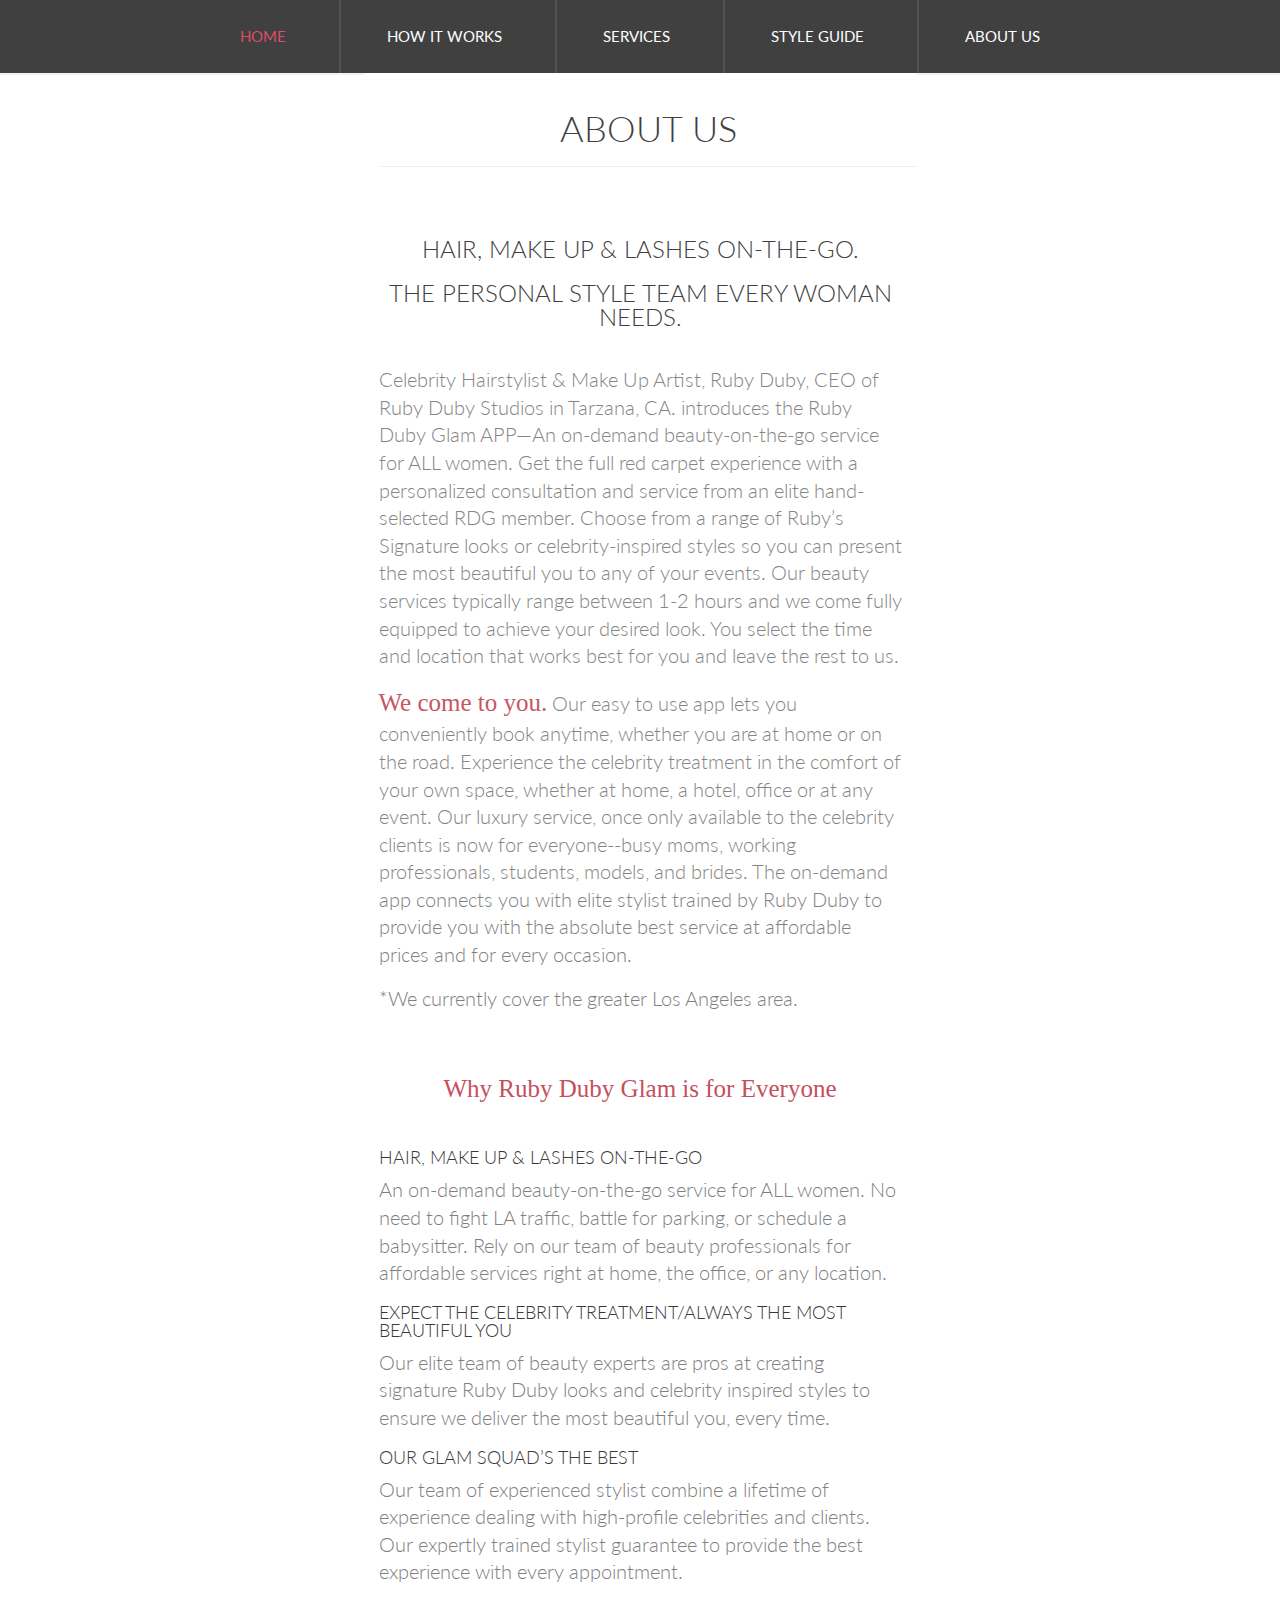
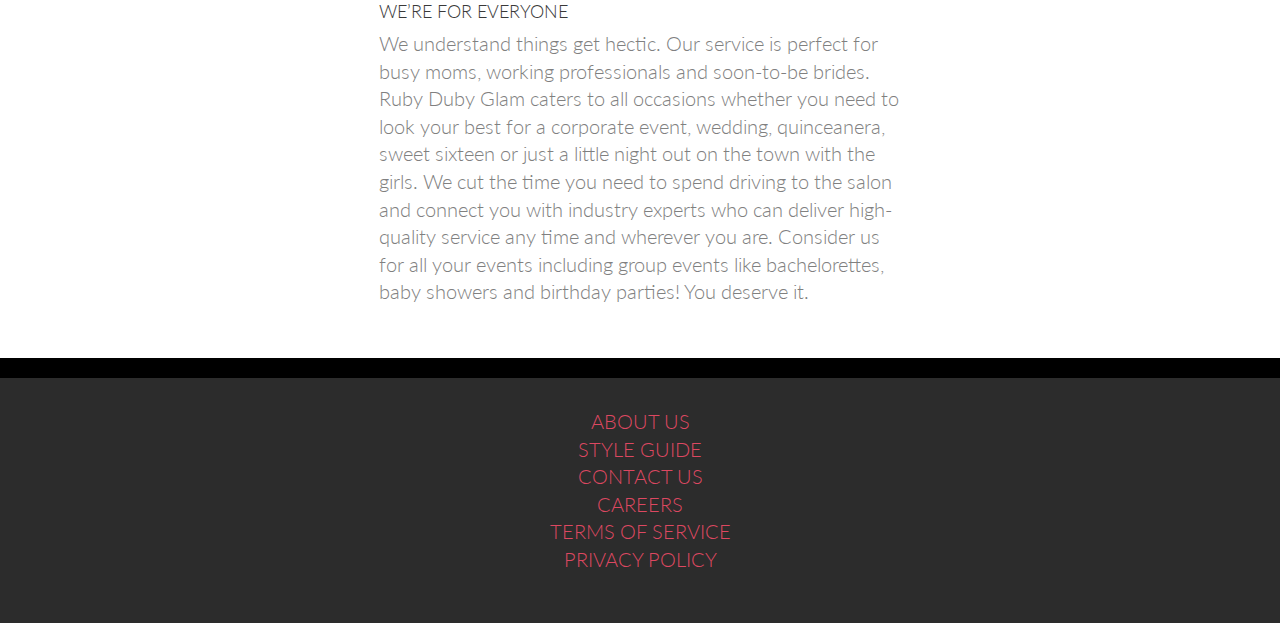
==== commit 5db27fbc: "our services" ====
--- a/aboutus.html
+++ b/aboutus.html
@@ -71,20 +71,27 @@
                     <div class="panel-body">
                         <div class="row">
                             <div class="col-lg-12">
-                                <h1>TITLE</h1>
-                                <p>Lorem ipsum dolor sit amet, consectetur adipisicing elit, sed do eiusmod tempor incididunt ut labore et dolore magna aliqua. Ut enim ad minim veniam, quis nostrud exercitation ullamco laboris nisi ut aliquip ex ea commodo consequat. Duis aute irure dolor in reprehenderit in voluptate velit esse cillum dolore eu fugiat nulla pariatur. Excepteur sint occaecat cupidatat non proident, sunt in culpa qui officia deserunt mollit anim id est laborum.</p>
-                                <img src="example/Archive/blowout.png" alt="">
-                                <h1>TITLE</h1>
-                                <p>Lorem ipsum dolor sit amet, consectetur adipisicing elit, sed do eiusmod tempor incididunt ut labore et dolore magna aliqua. Ut enim ad minim veniam, quis nostrud exercitation ullamco laboris nisi ut aliquip ex ea commodo consequat. Duis aute irure dolor in reprehenderit in voluptate velit esse cillum dolore eu fugiat nulla pariatur. Excepteur sint occaecat cupidatat non proident, sunt in culpa qui officia deserunt mollit anim id est laborum.</p>
-                                <img src="example/Archive/blowout.png" alt="">
-                                <h1>TITLE</h1>
-                                <p>Lorem ipsum dolor sit amet, consectetur adipisicing elit, sed do eiusmod tempor incididunt ut labore et dolore magna aliqua. Ut enim ad minim veniam, quis nostrud exercitation ullamco laboris nisi ut aliquip ex ea commodo consequat. Duis aute irure dolor in reprehenderit in voluptate velit esse cillum dolore eu fugiat nulla pariatur. Excepteur sint occaecat cupidatat non proident, sunt in culpa qui officia deserunt mollit anim id est laborum.</p>
-                                <img src="example/Archive/blowout.png" alt="">
-                                <h1>TITLE</h1>
-                                <p>Lorem ipsum dolor sit amet, consectetur adipisicing elit, sed do eiusmod tempor incididunt ut labore et dolore magna aliqua. Ut enim ad minim veniam, quis nostrud exercitation ullamco laboris nisi ut aliquip ex ea commodo consequat. Duis aute irure dolor in reprehenderit in voluptate velit esse cillum dolore eu fugiat nulla pariatur. Excepteur sint occaecat cupidatat non proident, sunt in culpa qui officia deserunt mollit anim id est laborum.</p>
-                                <img src="example/Archive/blowout.png" alt="">
-                                <h1>TITLE</h1>
-                                <p>Lorem ipsum dolor sit amet, consectetur adipisicing elit, sed do eiusmod tempor incididunt ut labore et dolore magna aliqua. Ut enim ad minim veniam, quis nostrud exercitation ullamco laboris nisi ut aliquip ex ea commodo consequat. Duis aute irure dolor in reprehenderit in voluptate velit esse cillum dolore eu fugiat nulla pariatur. Excepteur sint occaecat cupidatat non proident, sunt in culpa qui officia deserunt mollit anim id est laborum.</p>
+                                <h3 style="text-align:center">Hair, Make Up & Lashes On-the-Go.</h3>
+                                <h3 style="text-align:center">The personal style team every woman needs.</h3>
+                                <br>
+
+                                <p>Celebrity Hairstylist & Make Up Artist, Ruby Duby, CEO of Ruby Duby Studios in Tarzana, CA. introduces the Ruby Duby Glam APP—An on-demand beauty-on-the-go service for ALL women. Get the full red carpet experience with a personalized consultation and service from an elite hand-selected RDG member. Choose from a range of Ruby’s Signature looks or celebrity-inspired styles so you can present the most beautiful you to any of your events. Our beauty services typically range between 1-2 hours and we come fully equipped to achieve your desired look. You select the time and location that works best for you and leave the rest to us. </p>
+
+                                <p><span style="font-size:25px;color:#C54F5E" class="rubydubyglam-header ">We come to you.</span> Our easy to use app lets you conveniently book anytime, whether you are at home or on the road. Experience the celebrity treatment in the comfort of your own space, whether at home, a hotel, office or at any event. Our luxury service, once only available to the celebrity clients is now for everyone--busy moms, working professionals, students, models, and brides. The on-demand app connects you with elite stylist trained by Ruby Duby to provide you with the absolute best service at affordable prices and for every occasion. </p>
+
+                                <p>*We currently cover the greater Los Angeles area.</p>
+                                <br>
+                                <!-- <img src="example/Archive/blowout.png" alt=""> -->
+                                <h3 style="text-align:center;"><span style="font-size:25px; color:#C54F5E;" class="rubydubyglam-header ">Why Ruby Duby Glam is for Everyone</span></h3>
+                                <br>
+                                <h4>Hair, Make Up & Lashes On-the-Go</h4>
+                                <p>An on-demand beauty-on-the-go service for ALL women. No need to fight LA traffic, battle for parking, or schedule a babysitter. Rely on our team of beauty professionals for affordable services right at home, the office, or any location.</p>
+                                <h4>Expect the Celebrity Treatment/Always the Most Beautiful You</h4>
+                                <p>Our elite team of beauty experts are pros at creating signature Ruby Duby looks and celebrity inspired styles to ensure we deliver the most beautiful you,  every time. </p>
+                                <h4>Our Glam Squad’s the Best</h4>
+                                <p>Our team of experienced stylist combine a lifetime of experience dealing with high-profile celebrities and clients. Our expertly trained stylist guarantee to provide the best experience with every appointment.</p>
+                                <h4>We’re for Everyone</h4>
+                                <p>We understand things get hectic. Our service is perfect for busy moms, working professionals and soon-to-be brides. Ruby Duby Glam caters to all occasions whether you need to look your best for a corporate event, wedding, quinceanera, sweet sixteen or just a little night out on the town with the girls. We cut the time you need to spend driving to the salon and connect you with industry experts who can deliver high-quality service any time and wherever you are. Consider us for all your events including group events like bachelorettes, baby showers and birthday parties! You deserve it.</p>
                             </div>
                         </div>
                     </div>
--- a/css/main.css
+++ b/css/main.css
@@ -334,7 +334,7 @@
 color: #fff;
 }
 body {
-font-size: 16px;
+font-size: 20px;
 font-family: 'Lato', sans-serif;
 line-height:1.38;
 font-weight: 300;
@@ -1660,13 +1660,14 @@
                                                                                                                         text-transform: uppercase;
                                                                                                                         color: white;
                                                                                                                         font-weight: 700;
-                                                                                                                        font-size: 500%;
+                                                                                                                        font-size: 440%;
                                                                                                                         letter-spacing: -1px;
-                                                                                                                        margin: 0px 0 2% -117%;
+                                                                                                                        margin: 0px 0 2% -134%;
+                                                                                                                        color: yellow;
                                                                                                                     }
                                                                                                                     #mainslider h4 {
                                                                                                                         font-size: 200%;
-                                                                                                                        margin: 0 0 2% -231%;
+                                                                                                                        margin: 0 0 2% -261%;
                                                                                                                     }
                                                                                                                     .theme_btn {
                                                                                                                         font-size: 100%;
@@ -1681,7 +1682,7 @@
                                                                                                                         text-transform: uppercase;
                                                                                                                         display: inline-block;
                                                                                                                         background-color: transparent;
-                                                                                                                        margin: 0 0 0 -82%;
+                                                                                                                        margin: 0 0 0 -101%;
 
                                                                                                                         -webkit-transition: all 0.35s ease-in-out;
                                                                                                                         -moz-transition: all 0.35s ease-in-out;
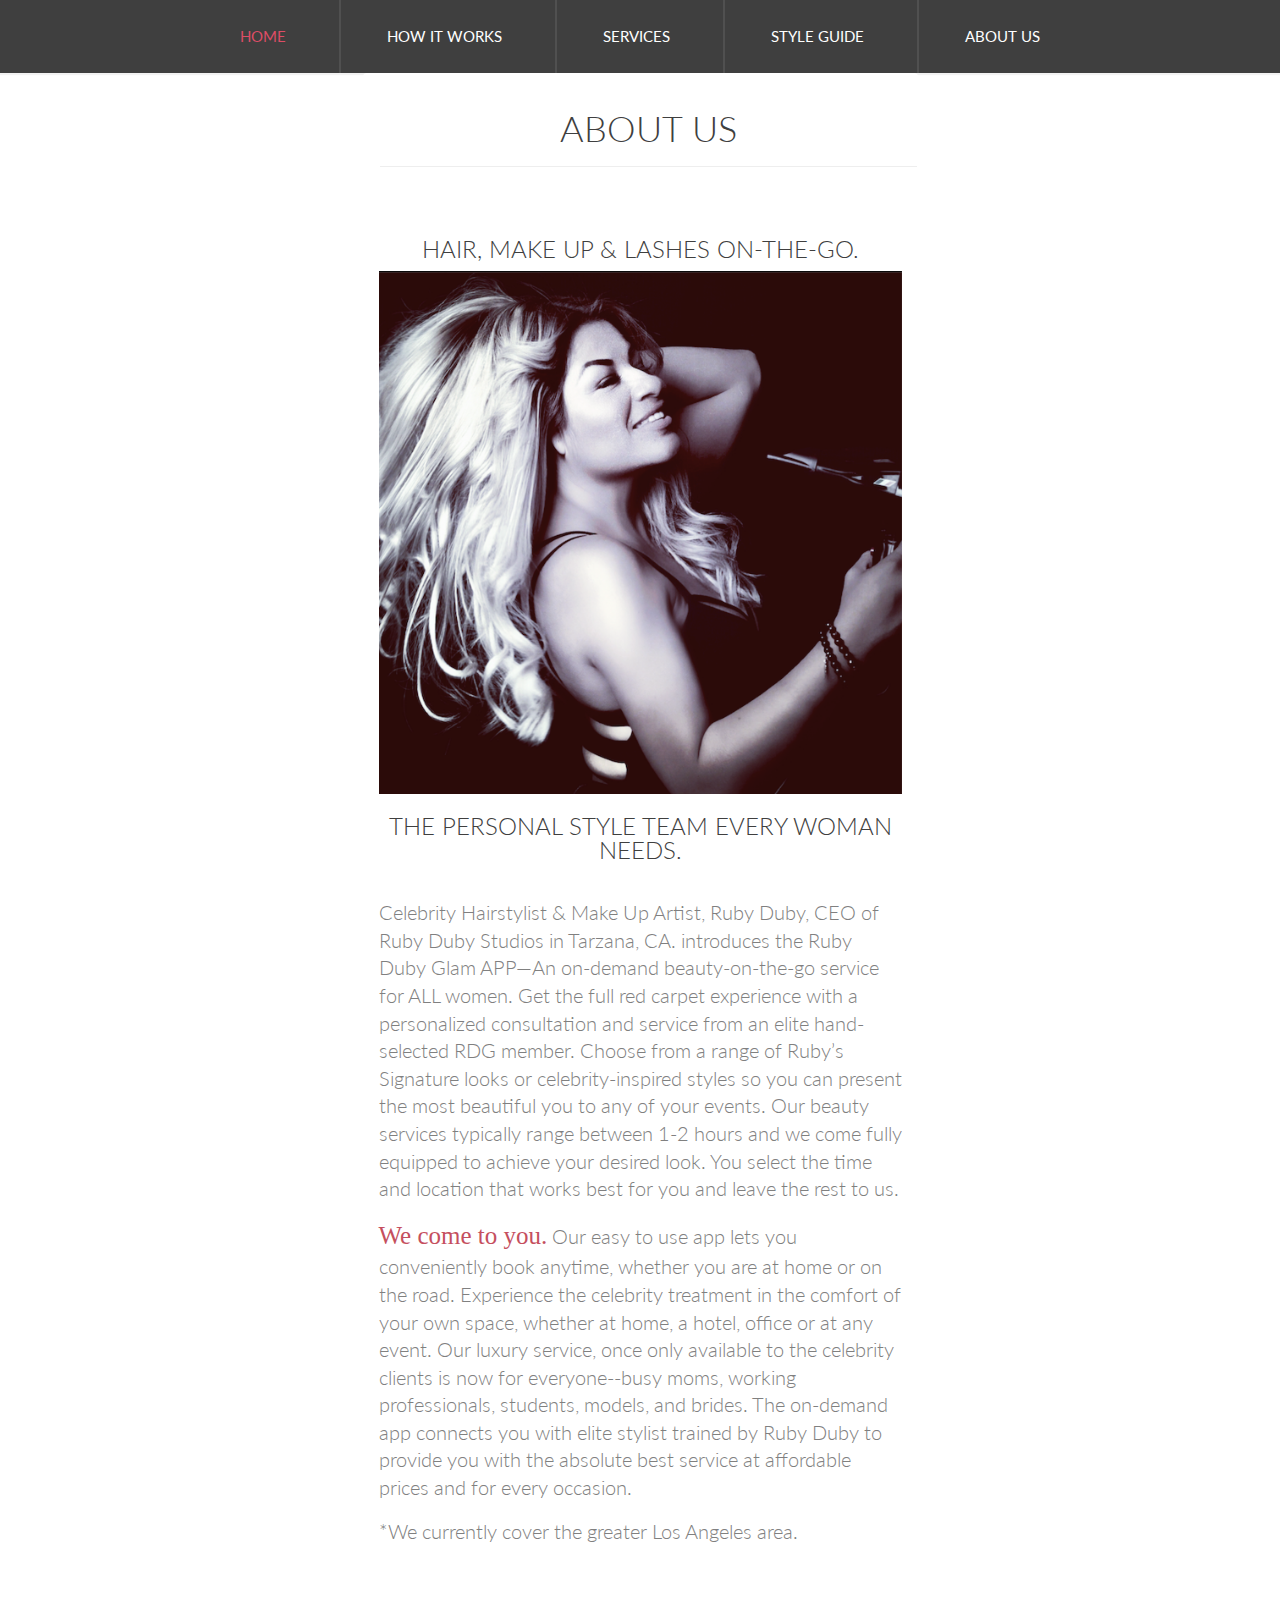
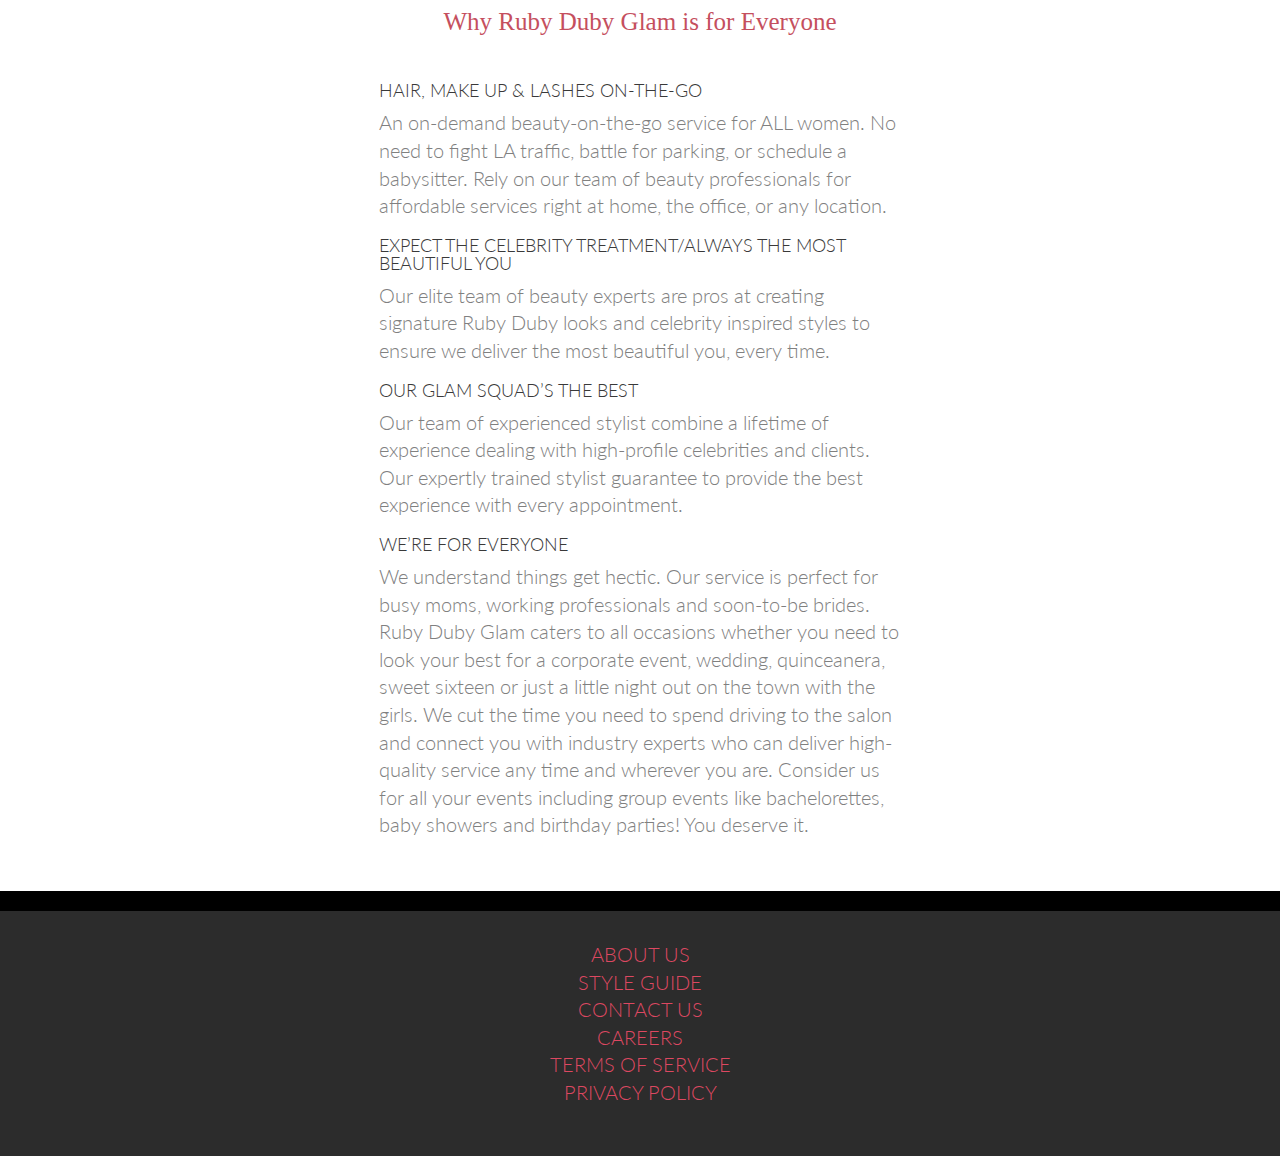
==== commit a4dc6a65: "locations to the top" ====
--- a/aboutus.html
+++ b/aboutus.html
@@ -1,175 +1,176 @@
-<!DOCTYPE html>
-<!--[if lt IE 7]>      <html class="no-js lt-ie9 lt-ie8 lt-ie7"> <![endif]-->
-<!--[if IE 7]>         <html class="no-js lt-ie9 lt-ie8"> <![endif]-->
-<!--[if IE 8]>         <html class="no-js lt-ie9"> <![endif]-->
-<!--[if gt IE 8]><!--> <html class="no-js"> <!--<![endif]-->
-    <head>
-        <meta charset="utf-8">
-
-        <title>RubyDubyGlam</title>
-        <meta name="description" content="">
-        <meta name="viewport" content="width=device-width, initial-scale=1">
-
-        <!-- Place favicon.ico and apple-touch-icon.png in the root directory -->
-
-        <link rel="stylesheet" href="css/bootstrap.min.css">
-        <link rel="stylesheet" href="css/animations.css">
-        <link rel="stylesheet" href="css/main.css">
-        <script src="js/vendor/modernizr-2.6.2.min.js"></script>
-        <script src="https://ajax.googleapis.com/ajax/libs/jquery/3.1.1/jquery.min.js"></script>
-    </head>
-    <body>
-
-    <nav id="header-nav" style="background-color:black">
-        <div class="">
-    		<!-- <a href="login.html">Register</a> &nbsp; | &nbsp; <a href="login.html">Sign In</a> -->
-    	</div>
-    </nav>
-
-    <header id="header" class="darkgrey_section">
-        <div class="container">
-            <div class="row">
-
-                <div class="col-sm-12 mainmenu_wrap">
-                    <div class="main-menu-icon visible-xs">
-                        <span></span>
-                        <span></span>
-                        <span></span>
-                    </div>
-                    <nav>
-                        <ul id="mainmenu" class="menu nav sf-menu responsive-menu superfish">
-                            <li class="active">
-                                <a href="index.html">Home</a>
-                            </li>
-                            <li class="">
-                                <a href="index.html">How it works</a>
-                            </li>
-                            <li class="dropdown">
-                                <a href="index.html">Services</a>
-                            </li>
-                            <li class="dropdown">
-                                <a href="styleguide.html">STYLE GUIDE</a>
-                            </li>
-                            <li class="dropdown">
-                                <a href="aboutus.html">ABOUT US</a>
-                            </li>
-                        </ul>
-                    </nav>
-                </div>
-            </div>
-        </div>
-    </header>
-
-    <div class="container">
-        <div class="row">
-            <div class="col-md-6 col-md-offset-3">
-                <div class="panel panel-login">
-                    <div class="panel-heading">
-                        <h1 style="text-align: center;">ABOUT US</h1>
-                        <hr>
-                    </div>
-                    <div class="panel-body">
-                        <div class="row">
-                            <div class="col-lg-12">
-                                <h3 style="text-align:center">Hair, Make Up & Lashes On-the-Go.</h3>
-                                <h3 style="text-align:center">The personal style team every woman needs.</h3>
-                                <br>
-
-                                <p>Celebrity Hairstylist & Make Up Artist, Ruby Duby, CEO of Ruby Duby Studios in Tarzana, CA. introduces the Ruby Duby Glam APP—An on-demand beauty-on-the-go service for ALL women. Get the full red carpet experience with a personalized consultation and service from an elite hand-selected RDG member. Choose from a range of Ruby’s Signature looks or celebrity-inspired styles so you can present the most beautiful you to any of your events. Our beauty services typically range between 1-2 hours and we come fully equipped to achieve your desired look. You select the time and location that works best for you and leave the rest to us. </p>
-
-                                <p><span style="font-size:25px;color:#C54F5E" class="rubydubyglam-header ">We come to you.</span> Our easy to use app lets you conveniently book anytime, whether you are at home or on the road. Experience the celebrity treatment in the comfort of your own space, whether at home, a hotel, office or at any event. Our luxury service, once only available to the celebrity clients is now for everyone--busy moms, working professionals, students, models, and brides. The on-demand app connects you with elite stylist trained by Ruby Duby to provide you with the absolute best service at affordable prices and for every occasion. </p>
-
-                                <p>*We currently cover the greater Los Angeles area.</p>
-                                <br>
-                                <!-- <img src="example/Archive/blowout.png" alt=""> -->
-                                <h3 style="text-align:center;"><span style="font-size:25px; color:#C54F5E;" class="rubydubyglam-header ">Why Ruby Duby Glam is for Everyone</span></h3>
-                                <br>
-                                <h4>Hair, Make Up & Lashes On-the-Go</h4>
-                                <p>An on-demand beauty-on-the-go service for ALL women. No need to fight LA traffic, battle for parking, or schedule a babysitter. Rely on our team of beauty professionals for affordable services right at home, the office, or any location.</p>
-                                <h4>Expect the Celebrity Treatment/Always the Most Beautiful You</h4>
-                                <p>Our elite team of beauty experts are pros at creating signature Ruby Duby looks and celebrity inspired styles to ensure we deliver the most beautiful you,  every time. </p>
-                                <h4>Our Glam Squad’s the Best</h4>
-                                <p>Our team of experienced stylist combine a lifetime of experience dealing with high-profile celebrities and clients. Our expertly trained stylist guarantee to provide the best experience with every appointment.</p>
-                                <h4>We’re for Everyone</h4>
-                                <p>We understand things get hectic. Our service is perfect for busy moms, working professionals and soon-to-be brides. Ruby Duby Glam caters to all occasions whether you need to look your best for a corporate event, wedding, quinceanera, sweet sixteen or just a little night out on the town with the girls. We cut the time you need to spend driving to the salon and connect you with industry experts who can deliver high-quality service any time and wherever you are. Consider us for all your events including group events like bachelorettes, baby showers and birthday parties! You deserve it.</p>
-                            </div>
-                        </div>
-                    </div>
-                </div>
-            </div>
-        </div>
-    </div>
-
-    <footer id="footer" class="grey_section">
-        <div class="container">
-            <div class="row">
-            </div>
-        </div>
-    </footer>
-
-    <section id="copyright" class="light_section" style="background-color: #2C2C2C;">
-        <div class="container">
-            <div class="row">
-                <div class="col-sm-12 text-center">
-                    <a href="./aboutus.html">ABOUT US</a>
-                </div>
-                <div class="col-sm-12 text-center">
-                    <a href="./styleguide.html">STYLE GUIDE</a>
-                </div>
-                <div class="col-sm-12 text-center">
-                    <a href="./contactus.html">CONTACT US</a>
-                </div>
-                <div class="col-sm-12 text-center">
-                    <a href="./careers.html">CAREERS</a>
-                </div>
-                <div class="col-sm-12 text-center">
-                    <a href="./termsofservice.html">TERMS OF SERVICE</a>
-                </div>
-                <div class="col-sm-12 text-center">
-                    <a href="./privacypolicy.html">PRIVACY POLICY</a>
-                </div>
-            </div>
-        </div>
-    </section>
-
-
-
-    <div class="preloader">
-        <div class="preloaderimg"></div>
-    </div>
-
-        <script src="js/vendor/jquery-1.11.1.min.js"></script>
-        <script src="js/vendor/jquery-migrate-1.2.1.min.js"></script>
-        <script src="js/vendor/bootstrap.min.js"></script>
-        <script src="js/vendor/placeholdem.min.js"></script>
-        <script src="js/vendor/hoverIntent.js"></script>
-        <script src="js/vendor/superfish.js"></script>
-        <script src="js/vendor/jquery.actual.min.js"></script>
-        <script src="js/vendor/jquery.appear.js"></script>
-        <script src="js/vendor/jquerypp.custom.js"></script>
-        <script src="js/vendor/jquery.elastislide.js"></script>
-        <script src="js/vendor/jquery.flexslider-min.js"></script>
-        <script src="js/vendor/jquery.prettyPhoto.js"></script>
-        <script src="js/vendor/jquery.easing.1.3.js"></script>
-        <script src="js/vendor/jquery.ui.totop.js"></script>
-        <script src="js/vendor/jquery.isotope.min.js"></script>
-        <script src="js/vendor/jquery.easypiechart.min.js"></script>
-        <script src='js/vendor/jflickrfeed.min.js'></script>
-        <script src="js/vendor/jquery.sticky.js"></script>
-        <script src='js/vendor/owl.carousel.min.js'></script>
-        <script src='js/vendor/jquery.nicescroll.min.js'></script>
-        <script src='js/vendor/jquery.fractionslider.min.js'></script>
-        <script src='js/vendor/jquery.scrollTo-min.js'></script>
-        <script src='js/vendor/jquery.localscroll-min.js'></script>
-        <script src='js/vendor/jquery.parallax-1.1.3.js'></script>
-        <script src='js/vendor/jquery.bxslider.min.js'></script>
-        <script src='js/vendor/jquery.funnyText.min.js'></script>
-        <script src='js/vendor/jquery.countTo.js'></script>
-        <script src="js/vendor/grid.js"></script>
-        <script src='twitter/jquery.tweet.min.js'></script>
-        <script src="js/plugins.js"></script>
-        <script src="js/main.js"></script>
-
-
-    </body>
-</html>
+<!DOCTYPE html>
+<!--[if lt IE 7]>      <html class="no-js lt-ie9 lt-ie8 lt-ie7"> <![endif]-->
+<!--[if IE 7]>         <html class="no-js lt-ie9 lt-ie8"> <![endif]-->
+<!--[if IE 8]>         <html class="no-js lt-ie9"> <![endif]-->
+<!--[if gt IE 8]><!--> <html class="no-js"> <!--<![endif]-->
+    <head>
+        <meta charset="utf-8">
+
+        <title>RubyDubyGlam</title>
+        <meta name="description" content="">
+        <meta name="viewport" content="width=device-width, initial-scale=1">
+
+        <!-- Place favicon.ico and apple-touch-icon.png in the root directory -->
+
+        <link rel="stylesheet" href="css/bootstrap.min.css">
+        <link rel="stylesheet" href="css/animations.css">
+        <link rel="stylesheet" href="css/main.css">
+        <script src="js/vendor/modernizr-2.6.2.min.js"></script>
+        <script src="https://ajax.googleapis.com/ajax/libs/jquery/3.1.1/jquery.min.js"></script>
+    </head>
+    <body>
+
+    <nav id="header-nav" style="background-color:black">
+        <div class="">
+    		<!-- <a href="login.html">Register</a> &nbsp; | &nbsp; <a href="login.html">Sign In</a> -->
+    	</div>
+    </nav>
+
+    <header id="header" class="darkgrey_section">
+        <div class="container">
+            <div class="row">
+
+                <div class="col-sm-12 mainmenu_wrap">
+                    <div class="main-menu-icon visible-xs">
+                        <span></span>
+                        <span></span>
+                        <span></span>
+                    </div>
+                    <nav>
+                        <ul id="mainmenu" class="menu nav sf-menu responsive-menu superfish">
+                            <li class="active">
+                                <a href="index.html">Home</a>
+                            </li>
+                            <li class="">
+                                <a href="index.html">How it works</a>
+                            </li>
+                            <li class="dropdown">
+                                <a href="index.html">Services</a>
+                            </li>
+                            <li class="dropdown">
+                                <a href="styleguide.html">STYLE GUIDE</a>
+                            </li>
+                            <li class="dropdown">
+                                <a href="aboutus.html">ABOUT US</a>
+                            </li>
+                        </ul>
+                    </nav>
+                </div>
+            </div>
+        </div>
+    </header>
+
+    <div class="container">
+        <div class="row">
+            <div class="col-md-6 col-md-offset-3">
+                <div class="panel panel-login">
+                    <div class="panel-heading">
+                        <h1 style="text-align: center;">ABOUT US</h1>
+                        <hr>
+                    </div>
+                    <div class="panel-body">
+                        <div class="row">
+                            <div class="col-lg-12">
+                                <h3 style="text-align:center">Hair, Make Up & Lashes On-the-Go.</h3>
+                                <img style="align:middle;" src="./img/rubyduby.png" alt=""/>
+                                <h3 style="text-align:center">The personal style team every woman needs.</h3>
+                                <br>
+
+                                <p>Celebrity Hairstylist & Make Up Artist, Ruby Duby, CEO of Ruby Duby Studios in Tarzana, CA. introduces the Ruby Duby Glam APP—An on-demand beauty-on-the-go service for ALL women. Get the full red carpet experience with a personalized consultation and service from an elite hand-selected RDG member. Choose from a range of Ruby’s Signature looks or celebrity-inspired styles so you can present the most beautiful you to any of your events. Our beauty services typically range between 1-2 hours and we come fully equipped to achieve your desired look. You select the time and location that works best for you and leave the rest to us. </p>
+
+                                <p><span style="font-size:25px;color:#C54F5E" class="rubydubyglam-header ">We come to you.</span> Our easy to use app lets you conveniently book anytime, whether you are at home or on the road. Experience the celebrity treatment in the comfort of your own space, whether at home, a hotel, office or at any event. Our luxury service, once only available to the celebrity clients is now for everyone--busy moms, working professionals, students, models, and brides. The on-demand app connects you with elite stylist trained by Ruby Duby to provide you with the absolute best service at affordable prices and for every occasion. </p>
+
+                                <p>*We currently cover the greater Los Angeles area.</p>
+                                <br>
+                                <!-- <img src="example/Archive/blowout.png" alt=""> -->
+                                <h3 style="text-align:center;"><span style="font-size:25px; color:#C54F5E;" class="rubydubyglam-header ">Why Ruby Duby Glam is for Everyone</span></h3>
+                                <br>
+                                <h4>Hair, Make Up & Lashes On-the-Go</h4>
+                                <p>An on-demand beauty-on-the-go service for ALL women. No need to fight LA traffic, battle for parking, or schedule a babysitter. Rely on our team of beauty professionals for affordable services right at home, the office, or any location.</p>
+                                <h4>Expect the Celebrity Treatment/Always the Most Beautiful You</h4>
+                                <p>Our elite team of beauty experts are pros at creating signature Ruby Duby looks and celebrity inspired styles to ensure we deliver the most beautiful you,  every time. </p>
+                                <h4>Our Glam Squad’s the Best</h4>
+                                <p>Our team of experienced stylist combine a lifetime of experience dealing with high-profile celebrities and clients. Our expertly trained stylist guarantee to provide the best experience with every appointment.</p>
+                                <h4>We’re for Everyone</h4>
+                                <p>We understand things get hectic. Our service is perfect for busy moms, working professionals and soon-to-be brides. Ruby Duby Glam caters to all occasions whether you need to look your best for a corporate event, wedding, quinceanera, sweet sixteen or just a little night out on the town with the girls. We cut the time you need to spend driving to the salon and connect you with industry experts who can deliver high-quality service any time and wherever you are. Consider us for all your events including group events like bachelorettes, baby showers and birthday parties! You deserve it.</p>
+                            </div>
+                        </div>
+                    </div>
+                </div>
+            </div>
+        </div>
+    </div>
+
+    <footer id="footer" class="grey_section">
+        <div class="container">
+            <div class="row">
+            </div>
+        </div>
+    </footer>
+
+    <section id="copyright" class="light_section" style="background-color: #2C2C2C;">
+        <div class="container">
+            <div class="row">
+                <div class="col-sm-12 text-center">
+                    <a href="./aboutus.html">ABOUT US</a>
+                </div>
+                <div class="col-sm-12 text-center">
+                    <a href="./styleguide.html">STYLE GUIDE</a>
+                </div>
+                <div class="col-sm-12 text-center">
+                    <a href="./contactus.html">CONTACT US</a>
+                </div>
+                <div class="col-sm-12 text-center">
+                    <a href="./careers.html">CAREERS</a>
+                </div>
+                <div class="col-sm-12 text-center">
+                    <a href="./termsofservice.html">TERMS OF SERVICE</a>
+                </div>
+                <div class="col-sm-12 text-center">
+                    <a href="./privacypolicy.html">PRIVACY POLICY</a>
+                </div>
+            </div>
+        </div>
+    </section>
+
+
+
+    <div class="preloader">
+        <div class="preloaderimg"></div>
+    </div>
+
+        <script src="js/vendor/jquery-1.11.1.min.js"></script>
+        <script src="js/vendor/jquery-migrate-1.2.1.min.js"></script>
+        <script src="js/vendor/bootstrap.min.js"></script>
+        <script src="js/vendor/placeholdem.min.js"></script>
+        <script src="js/vendor/hoverIntent.js"></script>
+        <script src="js/vendor/superfish.js"></script>
+        <script src="js/vendor/jquery.actual.min.js"></script>
+        <script src="js/vendor/jquery.appear.js"></script>
+        <script src="js/vendor/jquerypp.custom.js"></script>
+        <script src="js/vendor/jquery.elastislide.js"></script>
+        <script src="js/vendor/jquery.flexslider-min.js"></script>
+        <script src="js/vendor/jquery.prettyPhoto.js"></script>
+        <script src="js/vendor/jquery.easing.1.3.js"></script>
+        <script src="js/vendor/jquery.ui.totop.js"></script>
+        <script src="js/vendor/jquery.isotope.min.js"></script>
+        <script src="js/vendor/jquery.easypiechart.min.js"></script>
+        <script src='js/vendor/jflickrfeed.min.js'></script>
+        <script src="js/vendor/jquery.sticky.js"></script>
+        <script src='js/vendor/owl.carousel.min.js'></script>
+        <script src='js/vendor/jquery.nicescroll.min.js'></script>
+        <script src='js/vendor/jquery.fractionslider.min.js'></script>
+        <script src='js/vendor/jquery.scrollTo-min.js'></script>
+        <script src='js/vendor/jquery.localscroll-min.js'></script>
+        <script src='js/vendor/jquery.parallax-1.1.3.js'></script>
+        <script src='js/vendor/jquery.bxslider.min.js'></script>
+        <script src='js/vendor/jquery.funnyText.min.js'></script>
+        <script src='js/vendor/jquery.countTo.js'></script>
+        <script src="js/vendor/grid.js"></script>
+        <script src='twitter/jquery.tweet.min.js'></script>
+        <script src="js/plugins.js"></script>
+        <script src="js/main.js"></script>
+
+
+    </body>
+</html>
--- a/css/main.css
+++ b/css/main.css
@@ -327,6 +327,7 @@
 ::selection {
 background: #DD4861;
 color: #fff;
+overflow-x: hidden;
 }
 
 ::-moz-selection {
@@ -989,11 +990,11 @@
                 font-weight: 700;
                 font-size: 1900%;
                 letter-spacing: -1px;
-                margin: 0 0 2% 4%;
+                margin: 0 0 2% -9%;
             }
             #mainslider h4 {
                 font-size: 700%;
-                margin: 0 0 2% 4%;
+                margin: 0px 0 2% -11%;
             }
             .theme_btn {
                 font-size: 47px;
@@ -1008,7 +1009,7 @@
                 text-transform: uppercase;
                 display: inline-block;
                 background-color: transparent;
-                margin: 0 0 2% 42%;
+                margin: 0 0 2% 36%;
 
                 -webkit-transition: all 0.35s ease-in-out;
                 -moz-transition: all 0.35s ease-in-out;
@@ -1029,68 +1030,19 @@
             }
         }
 
-
-/*1750*/
-        @media (max-width: 1750px) {
-            #mainslider h2 {
-                text-transform: uppercase;
-                color: white;
-                font-weight: 700;
-                font-size: 1400%;
-                letter-spacing: -1px;
-                margin: 0 0 2% 4%;
-            }
-            #mainslider h4 {
-                font-size: 700%;
-                margin: 0 0 2% 4%;
-            }
-            .theme_btn {
-                font-size: 47px;
-                font-weight: 400;
-                margin: 0px 0 0 7.3em;
-                border: 2px solid #DD4861;
-                border-radius: 5px;
-                color: white;
-                padding: 18px 36px;
-                line-height: 1;
-                letter-spacing: 0px;
-                text-transform: uppercase;
-                display: inline-block;
-                background-color: transparent;
-                margin: 0 0 2% 42%;
-
-                -webkit-transition: all 0.35s ease-in-out;
-                -moz-transition: all 0.35s ease-in-out;
-                -o-transition: all 0.35s ease-in-out;
-                -ms-transition: all 0.35s ease-in-out;
-                transition: all 0.35s ease-in-out;
-            }
-            #mainslider .slide_description_wrapper {
-                right: -1163px;
-                 -moz-transform:    scale(0.5);
-                 -o-transform:      scale(0.5);
-                 -webkit-transform: scale(0.5);
-                 transform:         scale(0.5);
-            }
-            #mainslider img {
-                /*visibility: hidden;*/
-                /*display: ;*/
-            }
-        }
-
-        /*1400*/
-                @media (max-width: 1400px) {
+        /*1850*/
+                @media (max-width: 1850px) {
                     #mainslider h2 {
                         text-transform: uppercase;
                         color: white;
                         font-weight: 700;
-                        font-size: 1400%;
+                        font-size: 1600%;
                         letter-spacing: -1px;
-                        margin: 0 0 2% -7%;
+                        margin: 0 0 2% -9%;
                     }
                     #mainslider h4 {
-                        font-size: 700%;
-                        margin: 0 0 2% -5%;
+                        font-size: 500%;
+                        margin: 0px 0 2% -11%;
                     }
                     .theme_btn {
                         font-size: 47px;
@@ -1105,7 +1057,7 @@
                         text-transform: uppercase;
                         display: inline-block;
                         background-color: transparent;
-                        margin: 0 0 2% 33%;
+                        margin: 0 0 2% 35%;
 
                         -webkit-transition: all 0.35s ease-in-out;
                         -moz-transition: all 0.35s ease-in-out;
@@ -1126,19 +1078,19 @@
                     }
                 }
 
-                /*1200*/
-                        @media (max-width: 1200px) {
+                /*1620*/
+                        @media (max-width: 1620px) {
                             #mainslider h2 {
                                 text-transform: uppercase;
                                 color: white;
                                 font-weight: 700;
-                                font-size: 1200%;
+                                font-size: 1300%;
                                 letter-spacing: -1px;
                                 margin: 0 0 2% -9%;
                             }
                             #mainslider h4 {
-                                font-size: 700%;
-                                margin: 0 0 2% -9%;
+                                font-size: 400%;
+                                margin: 0px 0 2% -11%;
                             }
                             .theme_btn {
                                 font-size: 47px;
@@ -1153,7 +1105,7 @@
                                 text-transform: uppercase;
                                 display: inline-block;
                                 background-color: transparent;
-                                margin: 0 0 2% 27%;
+                                margin: 0 0 2% 34%;
 
                                 -webkit-transition: all 0.35s ease-in-out;
                                 -moz-transition: all 0.35s ease-in-out;
@@ -1174,19 +1126,19 @@
                             }
                         }
 
-                        /*1129*/
-                                @media (max-width: 1129px) {
+                        /*1410*/
+                                @media (max-width: 1430px) {
                                     #mainslider h2 {
                                         text-transform: uppercase;
                                         color: white;
                                         font-weight: 700;
-                                        font-size: 1200%;
+                                        font-size: 1000%;
                                         letter-spacing: -1px;
-                                        margin: 0 0 2% -26%;
+                                        margin: 0 0 2% -9%;
                                     }
                                     #mainslider h4 {
-                                        font-size: 500%;
-                                        margin: 0 0 2% -49%;
+                                        font-size: 400%;
+                                        margin: 0px 0 2% -11%;
                                     }
                                     .theme_btn {
                                         font-size: 47px;
@@ -1201,7 +1153,7 @@
                                         text-transform: uppercase;
                                         display: inline-block;
                                         background-color: transparent;
-                                        margin: 0 0 2% 10%;
+                                        margin: 0px 0 2% 30%;
 
                                         -webkit-transition: all 0.35s ease-in-out;
                                         -moz-transition: all 0.35s ease-in-out;
@@ -1222,22 +1174,22 @@
                                     }
                                 }
 
-                                /*1000*/
-                                        @media (max-width: 1000px) {
+                                /*1300*/
+                                        @media (max-width: 1300px) {
                                             #mainslider h2 {
                                                 text-transform: uppercase;
                                                 color: white;
                                                 font-weight: 700;
                                                 font-size: 1000%;
                                                 letter-spacing: -1px;
-                                                margin: 0 0 2% -26%;
+                                                margin: 0 0 2% -18%;
                                             }
                                             #mainslider h4 {
-                                                font-size: 300%;
-                                                margin: 0 0 2% -49%;
+                                                font-size: 400%;
+                                                margin: 0px 0 2% -27%;
                                             }
                                             .theme_btn {
-                                                font-size: 200%;
+                                                font-size: 47px;
                                                 font-weight: 400;
                                                 margin: 0px 0 0 7.3em;
                                                 border: 2px solid #DD4861;
@@ -1249,7 +1201,7 @@
                                                 text-transform: uppercase;
                                                 display: inline-block;
                                                 background-color: transparent;
-                                                margin: 0 0 2% 10%;
+                                                margin: 0px 0 2% 23%;
 
                                                 -webkit-transition: all 0.35s ease-in-out;
                                                 -moz-transition: all 0.35s ease-in-out;
@@ -1270,22 +1222,22 @@
                                             }
                                         }
 
-                                        /*900*/
-                                                @media (max-width: 900px) {
+                                        /*1150*/
+                                                @media (max-width: 1150px) {
                                                     #mainslider h2 {
                                                         text-transform: uppercase;
                                                         color: white;
                                                         font-weight: 700;
-                                                        font-size: 900%;
+                                                        font-size: 700%;
                                                         letter-spacing: -1px;
-                                                        margin: 0 0 2% -35%;
+                                                        margin: 0 0 2% -21%;
                                                     }
                                                     #mainslider h4 {
                                                         font-size: 300%;
-                                                        margin: 0 0 2% -67%;
+                                                        margin: 0px 0 2% -33%;
                                                     }
                                                     .theme_btn {
-                                                        font-size: 150%;
+                                                        font-size: 47px;
                                                         font-weight: 400;
                                                         margin: 0px 0 0 7.3em;
                                                         border: 2px solid #DD4861;
@@ -1297,7 +1249,7 @@
                                                         text-transform: uppercase;
                                                         display: inline-block;
                                                         background-color: transparent;
-                                                        margin: 0 0 2% 3%;
+                                                        margin: 0px 0 2% 16%;
 
                                                         -webkit-transition: all 0.35s ease-in-out;
                                                         -moz-transition: all 0.35s ease-in-out;
@@ -1318,22 +1270,22 @@
                                                     }
                                                 }
 
-                                                /*800*/
-                                                        @media (max-width: 800px) {
+                                                /*1000*/
+                                                        @media (max-width: 1000px) {
                                                             #mainslider h2 {
                                                                 text-transform: uppercase;
                                                                 color: white;
                                                                 font-weight: 700;
-                                                                font-size: 800%;
+                                                                font-size: 700%;
                                                                 letter-spacing: -1px;
-                                                                margin: 0 0 2% -48%;
+                                                                margin: 0 0 2% -28%;
                                                             }
                                                             #mainslider h4 {
                                                                 font-size: 300%;
-                                                                margin: 0 0 2% -98%;
+                                                                margin: 0px 0 2% -43%;
                                                             }
                                                             .theme_btn {
-                                                                font-size: 150%;
+                                                                font-size: 47px;
                                                                 font-weight: 400;
                                                                 margin: 0px 0 0 7.3em;
                                                                 border: 2px solid #DD4861;
@@ -1345,7 +1297,7 @@
                                                                 text-transform: uppercase;
                                                                 display: inline-block;
                                                                 background-color: transparent;
-                                                                margin: 0 0 2% -12%;
+                                                                margin: 0px 0 2% 6%;
 
                                                                 -webkit-transition: all 0.35s ease-in-out;
                                                                 -moz-transition: all 0.35s ease-in-out;
@@ -1366,22 +1318,22 @@
                                                             }
                                                         }
 
-                                                        /*700*/
-                                                                @media (max-width: 700px) {
+                                                        /*950*/
+                                                                @media (max-width: 950px) {
                                                                     #mainslider h2 {
                                                                         text-transform: uppercase;
                                                                         color: white;
                                                                         font-weight: 700;
-                                                                        font-size: 700%;
+                                                                        font-size: 600%;
                                                                         letter-spacing: -1px;
-                                                                        margin: 0 0 2% -62%;
+                                                                        margin: 0 0 2% -34%;
                                                                     }
                                                                     #mainslider h4 {
-                                                                        font-size: 300%;
-                                                                        margin: 0 0 2% -130%;
+                                                                        font-size: 200%;
+                                                                        margin: 0px 0 2% -61%;
                                                                     }
                                                                     .theme_btn {
-                                                                        font-size: 150%;
+                                                                        font-size: 28px;
                                                                         font-weight: 400;
                                                                         margin: 0px 0 0 7.3em;
                                                                         border: 2px solid #DD4861;
@@ -1393,7 +1345,7 @@
                                                                         text-transform: uppercase;
                                                                         display: inline-block;
                                                                         background-color: transparent;
-                                                                        margin: 0 0 2% -32%;
+                                                                        margin: 0px 0 2% 4%;
 
                                                                         -webkit-transition: all 0.35s ease-in-out;
                                                                         -moz-transition: all 0.35s ease-in-out;
@@ -1414,22 +1366,22 @@
                                                                     }
                                                                 }
 
-                                                                /*633*/
-                                                                        @media (max-width: 633px) {
+                                                                /*850*/
+                                                                        @media (max-width: 850px) {
                                                                             #mainslider h2 {
                                                                                 text-transform: uppercase;
                                                                                 color: white;
                                                                                 font-weight: 700;
                                                                                 font-size: 600%;
                                                                                 letter-spacing: -1px;
-                                                                                margin: 0 0 2% -62%;
+                                                                                margin: 0 0 2% -42%;
                                                                             }
                                                                             #mainslider h4 {
-                                                                                font-size: 300%;
-                                                                                margin: 0 0 2% -130%;
+                                                                                font-size: 200%;
+                                                                                margin: 0px 0 2% -77%;
                                                                             }
                                                                             .theme_btn {
-                                                                                font-size: 150%;
+                                                                                font-size: 28px;
                                                                                 font-weight: 400;
                                                                                 margin: 0px 0 0 7.3em;
                                                                                 border: 2px solid #DD4861;
@@ -1441,7 +1393,7 @@
                                                                                 text-transform: uppercase;
                                                                                 display: inline-block;
                                                                                 background-color: transparent;
-                                                                                margin: 0 0 2% -32%;
+                                                                                margin: 0px 0 2% -5%;
 
                                                                                 -webkit-transition: all 0.35s ease-in-out;
                                                                                 -moz-transition: all 0.35s ease-in-out;
@@ -1462,22 +1414,22 @@
                                                                             }
                                                                         }
 
-                                                                        /*555*/
-                                                                                @media (max-width: 555px) {
+                                                                        /*780px*/
+                                                                                @media (max-width: 780px) {
                                                                                     #mainslider h2 {
                                                                                         text-transform: uppercase;
                                                                                         color: white;
                                                                                         font-weight: 700;
                                                                                         font-size: 600%;
                                                                                         letter-spacing: -1px;
-                                                                                        margin: 0 0 2% -81%;
+                                                                                        margin: 0 0 2% -56%;
                                                                                     }
                                                                                     #mainslider h4 {
-                                                                                        font-size: 300%;
-                                                                                        margin: 0 0 2% -157%;
+                                                                                        font-size: 200%;
+                                                                                        margin: 0px 0 2% -100%;
                                                                                     }
                                                                                     .theme_btn {
-                                                                                        font-size: 150%;
+                                                                                        font-size: 28px;
                                                                                         font-weight: 400;
                                                                                         margin: 0px 0 0 7.3em;
                                                                                         border: 2px solid #DD4861;
@@ -1489,7 +1441,7 @@
                                                                                         text-transform: uppercase;
                                                                                         display: inline-block;
                                                                                         background-color: transparent;
-                                                                                        margin: 0 0 2% -47%;
+                                                                                        margin: 0px 0 2% -16%;
 
                                                                                         -webkit-transition: all 0.35s ease-in-out;
                                                                                         -moz-transition: all 0.35s ease-in-out;
@@ -1510,22 +1462,22 @@
                                                                                     }
                                                                                 }
 
-                                                                                /*465*/
-                                                                                        @media (max-width: 465px) {
+                                                                                /*700*/
+                                                                                        @media (max-width: 700px) {
                                                                                             #mainslider h2 {
                                                                                                 text-transform: uppercase;
                                                                                                 color: white;
                                                                                                 font-weight: 700;
-                                                                                                font-size: 500%;
+                                                                                                font-size: 550%;
                                                                                                 letter-spacing: -1px;
-                                                                                                margin: 0 0 2% -108%;
+                                                                                                margin: 0px 0 2% -67%;
                                                                                             }
                                                                                             #mainslider h4 {
-                                                                                                font-size: 300%;
-                                                                                                margin: 0 0 2% -219%;
+                                                                                                font-size: 200%;
+                                                                                                margin: 0px 0 2% -124%;
                                                                                             }
                                                                                             .theme_btn {
-                                                                                                font-size: 60%;
+                                                                                                font-size: 28px;
                                                                                                 font-weight: 400;
                                                                                                 margin: 0px 0 0 7.3em;
                                                                                                 border: 2px solid #DD4861;
@@ -1537,7 +1489,7 @@
                                                                                                 text-transform: uppercase;
                                                                                                 display: inline-block;
                                                                                                 background-color: transparent;
-                                                                                                margin: 0 0 2% -72%;
+                                                                                                margin: 0px 0 2% -30%;
 
                                                                                                 -webkit-transition: all 0.35s ease-in-out;
                                                                                                 -moz-transition: all 0.35s ease-in-out;
@@ -1558,22 +1510,22 @@
                                                                                             }
                                                                                         }
 
-                                                                                        /*ipad pro*/
-                                                                                                @media (max-width: 1024px) {
+                                                                                        /*630*/
+                                                                                                @media (max-width: 630px) {
                                                                                                     #mainslider h2 {
                                                                                                         text-transform: uppercase;
                                                                                                         color: white;
                                                                                                         font-weight: 700;
-                                                                                                        font-size: 1000%;
+                                                                                                        font-size: 550%;
                                                                                                         letter-spacing: -1px;
-                                                                                                        margin: 0 0 2% -39%;
+                                                                                                        margin: 0px 0 2% -73%;
                                                                                                     }
                                                                                                     #mainslider h4 {
-                                                                                                        font-size: 300%;
-                                                                                                        margin: 0 0 2% -79%;
+                                                                                                        font-size: 200%;
+                                                                                                        margin: 0px 0 2% -134%;
                                                                                                     }
                                                                                                     .theme_btn {
-                                                                                                        font-size: 200%;
+                                                                                                        font-size: 28px;
                                                                                                         font-weight: 400;
                                                                                                         margin: 0px 0 0 7.3em;
                                                                                                         border: 2px solid #DD4861;
@@ -1585,7 +1537,7 @@
                                                                                                         text-transform: uppercase;
                                                                                                         display: inline-block;
                                                                                                         background-color: transparent;
-                                                                                                        margin: 0 0 2% -2%;
+                                                                                                        margin: 0px 0 2% -36%;
 
                                                                                                         -webkit-transition: all 0.35s ease-in-out;
                                                                                                         -moz-transition: all 0.35s ease-in-out;
@@ -1606,22 +1558,22 @@
                                                                                                     }
                                                                                                 }
 
-                                                                                                /*ipad*/
-                                                                                                        @media (max-width: 1024px) {
+                                                                                                /*580*/
+                                                                                                        @media (max-width: 580px) {
                                                                                                             #mainslider h2 {
                                                                                                                 text-transform: uppercase;
                                                                                                                 color: white;
                                                                                                                 font-weight: 700;
-                                                                                                                font-size: 800%;
+                                                                                                                font-size: 500%;
                                                                                                                 letter-spacing: -1px;
-                                                                                                                margin: 0 0 2% -56%;
+                                                                                                                margin: 0px 0 2% -85%;
                                                                                                             }
                                                                                                             #mainslider h4 {
-                                                                                                                font-size: 300%;
-                                                                                                                margin: 0 0 2% -107%;
+                                                                                                                font-size: 200%;
+                                                                                                                margin: 0px 0 2% -163%;
                                                                                                             }
                                                                                                             .theme_btn {
-                                                                                                                font-size: 200%;
+                                                                                                                font-size: 28px;
                                                                                                                 font-weight: 400;
                                                                                                                 margin: 0px 0 0 7.3em;
                                                                                                                 border: 2px solid #DD4861;
@@ -1633,7 +1585,7 @@
                                                                                                                 text-transform: uppercase;
                                                                                                                 display: inline-block;
                                                                                                                 background-color: transparent;
-                                                                                                                margin: 0 0 2% -20%;
+                                                                                                                margin: 0px 0 2% -53%;
 
                                                                                                                 -webkit-transition: all 0.35s ease-in-out;
                                                                                                                 -moz-transition: all 0.35s ease-in-out;
@@ -1654,23 +1606,22 @@
                                                                                                             }
                                                                                                         }
 
-                                                                                                        /*iphone 6 plus*/
-                                                                                                                @media (max-width: 414px) {
+                                                                                                        /*515*/
+                                                                                                                @media (max-width: 515px) {
                                                                                                                     #mainslider h2 {
                                                                                                                         text-transform: uppercase;
                                                                                                                         color: white;
                                                                                                                         font-weight: 700;
-                                                                                                                        font-size: 440%;
+                                                                                                                        font-size: 400%;
                                                                                                                         letter-spacing: -1px;
-                                                                                                                        margin: 0px 0 2% -134%;
-                                                                                                                        color: yellow;
+                                                                                                                        margin: 0px 0 2% -101%;
                                                                                                                     }
                                                                                                                     #mainslider h4 {
                                                                                                                         font-size: 200%;
-                                                                                                                        margin: 0 0 2% -261%;
+                                                                                                                        margin: 0px 0 2% -196%;
                                                                                                                     }
                                                                                                                     .theme_btn {
-                                                                                                                        font-size: 100%;
+                                                                                                                        font-size: 28px;
                                                                                                                         font-weight: 400;
                                                                                                                         margin: 0px 0 0 7.3em;
                                                                                                                         border: 2px solid #DD4861;
@@ -1682,7 +1633,7 @@
                                                                                                                         text-transform: uppercase;
                                                                                                                         display: inline-block;
                                                                                                                         background-color: transparent;
-                                                                                                                        margin: 0 0 0 -101%;
+                                                                                                                        margin: 0px 0 2% -73%;
 
                                                                                                                         -webkit-transition: all 0.35s ease-in-out;
                                                                                                                         -moz-transition: all 0.35s ease-in-out;
@@ -1703,22 +1654,22 @@
                                                                                                                     }
                                                                                                                 }
 
-                                                                                                                /*iphone 6*/
-                                                                                                                        @media (max-width: 375px) {
+                                                                                                                /*470*/
+                                                                                                                        @media (max-width: 470px) {
                                                                                                                             #mainslider h2 {
                                                                                                                                 text-transform: uppercase;
                                                                                                                                 color: white;
                                                                                                                                 font-weight: 700;
-                                                                                                                                font-size: 400%;
+                                                                                                                                font-size: 375%;
                                                                                                                                 letter-spacing: -1px;
-                                                                                                                                margin: 0px 0 2% -144%;
+                                                                                                                                margin: 0px 0 2% -115%;
                                                                                                                             }
                                                                                                                             #mainslider h4 {
-                                                                                                                                font-size: 170%;
-                                                                                                                                margin: 0 0 2% -285%;
+                                                                                                                                font-size: 175%;
+                                                                                                                                margin: 0px 0 2% -218%;
                                                                                                                             }
                                                                                                                             .theme_btn {
-                                                                                                                                font-size: 70%;
+                                                                                                                                font-size: 28px;
                                                                                                                                 font-weight: 400;
                                                                                                                                 margin: 0px 0 0 7.3em;
                                                                                                                                 border: 2px solid #DD4861;
@@ -1730,7 +1681,7 @@
                                                                                                                                 text-transform: uppercase;
                                                                                                                                 display: inline-block;
                                                                                                                                 background-color: transparent;
-                                                                                                                                margin: 0 0 0 -109%;
+                                                                                                                                margin: 0px 0 2% -89%;
 
                                                                                                                                 -webkit-transition: all 0.35s ease-in-out;
                                                                                                                                 -moz-transition: all 0.35s ease-in-out;
@@ -1749,24 +1700,24 @@
                                                                                                                                 /*visibility: hidden;*/
                                                                                                                                 /*display: ;*/
                                                                                                                             }
-                                                                                                                        }
-
-                                                                                                                        /*iphone 5*/
-                                                                                                                                @media (max-width: 320px) {
+                                                                                                                        }
+
+                                                                                                                        /*421*/
+                                                                                                                                @media (max-width: 420px) {
                                                                                                                                     #mainslider h2 {
                                                                                                                                         text-transform: uppercase;
                                                                                                                                         color: white;
                                                                                                                                         font-weight: 700;
-                                                                                                                                        font-size: 400%;
+                                                                                                                                        font-size: 300%;
                                                                                                                                         letter-spacing: -1px;
-                                                                                                                                        margin: 0px 0 2% -155%;
+                                                                                                                                        margin: 0px 0 2% -138%;
                                                                                                                                     }
                                                                                                                                     #mainslider h4 {
-                                                                                                                                        font-size: 170%;
-                                                                                                                                        margin: -10px 0 2% -301%;
+                                                                                                                                        font-size: 150%;
+                                                                                                                                        margin: 0px 0 2% -266%;
                                                                                                                                     }
                                                                                                                                     .theme_btn {
-                                                                                                                                        font-size: 70%;
+                                                                                                                                        font-size: 15px;
                                                                                                                                         font-weight: 400;
                                                                                                                                         margin: 0px 0 0 7.3em;
                                                                                                                                         border: 2px solid #DD4861;
@@ -1778,7 +1729,7 @@
                                                                                                                                         text-transform: uppercase;
                                                                                                                                         display: inline-block;
                                                                                                                                         background-color: transparent;
-                                                                                                                                        margin: -5% 0 0 -119%;
+                                                                                                                                        margin: 0px 0 2% -106%;
 
                                                                                                                                         -webkit-transition: all 0.35s ease-in-out;
                                                                                                                                         -moz-transition: all 0.35s ease-in-out;
@@ -1798,6 +1749,105 @@
                                                                                                                                         /*display: ;*/
                                                                                                                                     }
                                                                                                                                 }
+
+                                                                                                                                /*376*/
+                                                                                                                                        @media (max-width: 375px) {
+                                                                                                                                            #mainslider h2 {
+                                                                                                                                                text-transform: uppercase;
+                                                                                                                                                color: white;
+                                                                                                                                                font-weight: 700;
+                                                                                                                                                font-size: 300%;
+                                                                                                                                                letter-spacing: -1px;
+                                                                                                                                                margin: 0px 0 2% -148%;
+                                                                                                                                            }
+                                                                                                                                            #mainslider h4 {
+                                                                                                                                                font-size: 150%;
+                                                                                                                                                margin: 0px 0 2% -282%;
+                                                                                                                                            }
+                                                                                                                                            .theme_btn {
+                                                                                                                                                font-size: 15px;
+                                                                                                                                                font-weight: 400;
+                                                                                                                                                margin: 0px 0 0 7.3em;
+                                                                                                                                                border: 2px solid #DD4861;
+                                                                                                                                                border-radius: 5px;
+                                                                                                                                                color: white;
+                                                                                                                                                padding: 18px 36px;
+                                                                                                                                                line-height: 1;
+                                                                                                                                                letter-spacing: 0px;
+                                                                                                                                                text-transform: uppercase;
+                                                                                                                                                display: inline-block;
+                                                                                                                                                background-color: transparent;
+                                                                                                                                                margin: 0px 0 2% -116%;
+
+                                                                                                                                                -webkit-transition: all 0.35s ease-in-out;
+                                                                                                                                                -moz-transition: all 0.35s ease-in-out;
+                                                                                                                                                -o-transition: all 0.35s ease-in-out;
+                                                                                                                                                -ms-transition: all 0.35s ease-in-out;
+                                                                                                                                                transition: all 0.35s ease-in-out;
+                                                                                                                                            }
+                                                                                                                                            #mainslider .slide_description_wrapper {
+                                                                                                                                                right: -1163px;
+                                                                                                                                                 -moz-transform:    scale(0.5);
+                                                                                                                                                 -o-transform:      scale(0.5);
+                                                                                                                                                 -webkit-transform: scale(0.5);
+                                                                                                                                                 transform:         scale(0.5);
+                                                                                                                                            }
+                                                                                                                                            #mainslider img {
+                                                                                                                                                /*visibility: hidden;*/
+                                                                                                                                                /*display: ;*/
+                                                                                                                                            }
+                                                                                                                                        }
+
+                                                                                                                                        /*321*/
+                                                                                                                                                @media (max-width: 321px) {
+                                                                                                                                                    #mainslider h2 {
+                                                                                                                                                        text-transform: uppercase;
+                                                                                                                                                        color: white;
+                                                                                                                                                        font-weight: 700;
+                                                                                                                                                        font-size: 300%;
+                                                                                                                                                        letter-spacing: -1px;
+                                                                                                                                                        margin: 0px 0 2% -162%;
+                                                                                                                                                    }
+                                                                                                                                                    #mainslider h4 {
+                                                                                                                                                        font-size: 150%;
+                                                                                                                                                        margin: -22px 0 2% -318%;
+                                                                                                                                                    }
+                                                                                                                                                    .theme_btn {
+                                                                                                                                                        font-size: 10px;
+                                                                                                                                                        font-weight: 400;
+                                                                                                                                                        margin: 0px 0 0 7.3em;
+                                                                                                                                                        border: 2px solid #DD4861;
+                                                                                                                                                        border-radius: 5px;
+                                                                                                                                                        color: white;
+                                                                                                                                                        padding: 18px 36px;
+                                                                                                                                                        line-height: 1;
+                                                                                                                                                        letter-spacing: 0px;
+                                                                                                                                                        text-transform: uppercase;
+                                                                                                                                                        display: inline-block;
+                                                                                                                                                        background-color: transparent;
+                                                                                                                                                        margin: 0px 0 2% -128%;
+
+                                                                                                                                                        -webkit-transition: all 0.35s ease-in-out;
+                                                                                                                                                        -moz-transition: all 0.35s ease-in-out;
+                                                                                                                                                        -o-transition: all 0.35s ease-in-out;
+                                                                                                                                                        -ms-transition: all 0.35s ease-in-out;
+                                                                                                                                                        transition: all 0.35s ease-in-out;
+                                                                                                                                                    }
+                                                                                                                                                    #mainslider .slide_description_wrapper {
+                                                                                                                                                        right: -1163px;
+                                                                                                                                                         -moz-transform:    scale(0.5);
+                                                                                                                                                         -o-transform:      scale(0.5);
+                                                                                                                                                         -webkit-transform: scale(0.5);
+                                                                                                                                                         transform:         scale(0.5);
+                                                                                                                                                    }
+                                                                                                                                                    #mainslider img {
+                                                                                                                                                        /*visibility: hidden;*/
+                                                                                                                                                        /*display: ;*/
+                                                                                                                                                    }
+                                                                                                                                                }
+
+
+
 
 
 
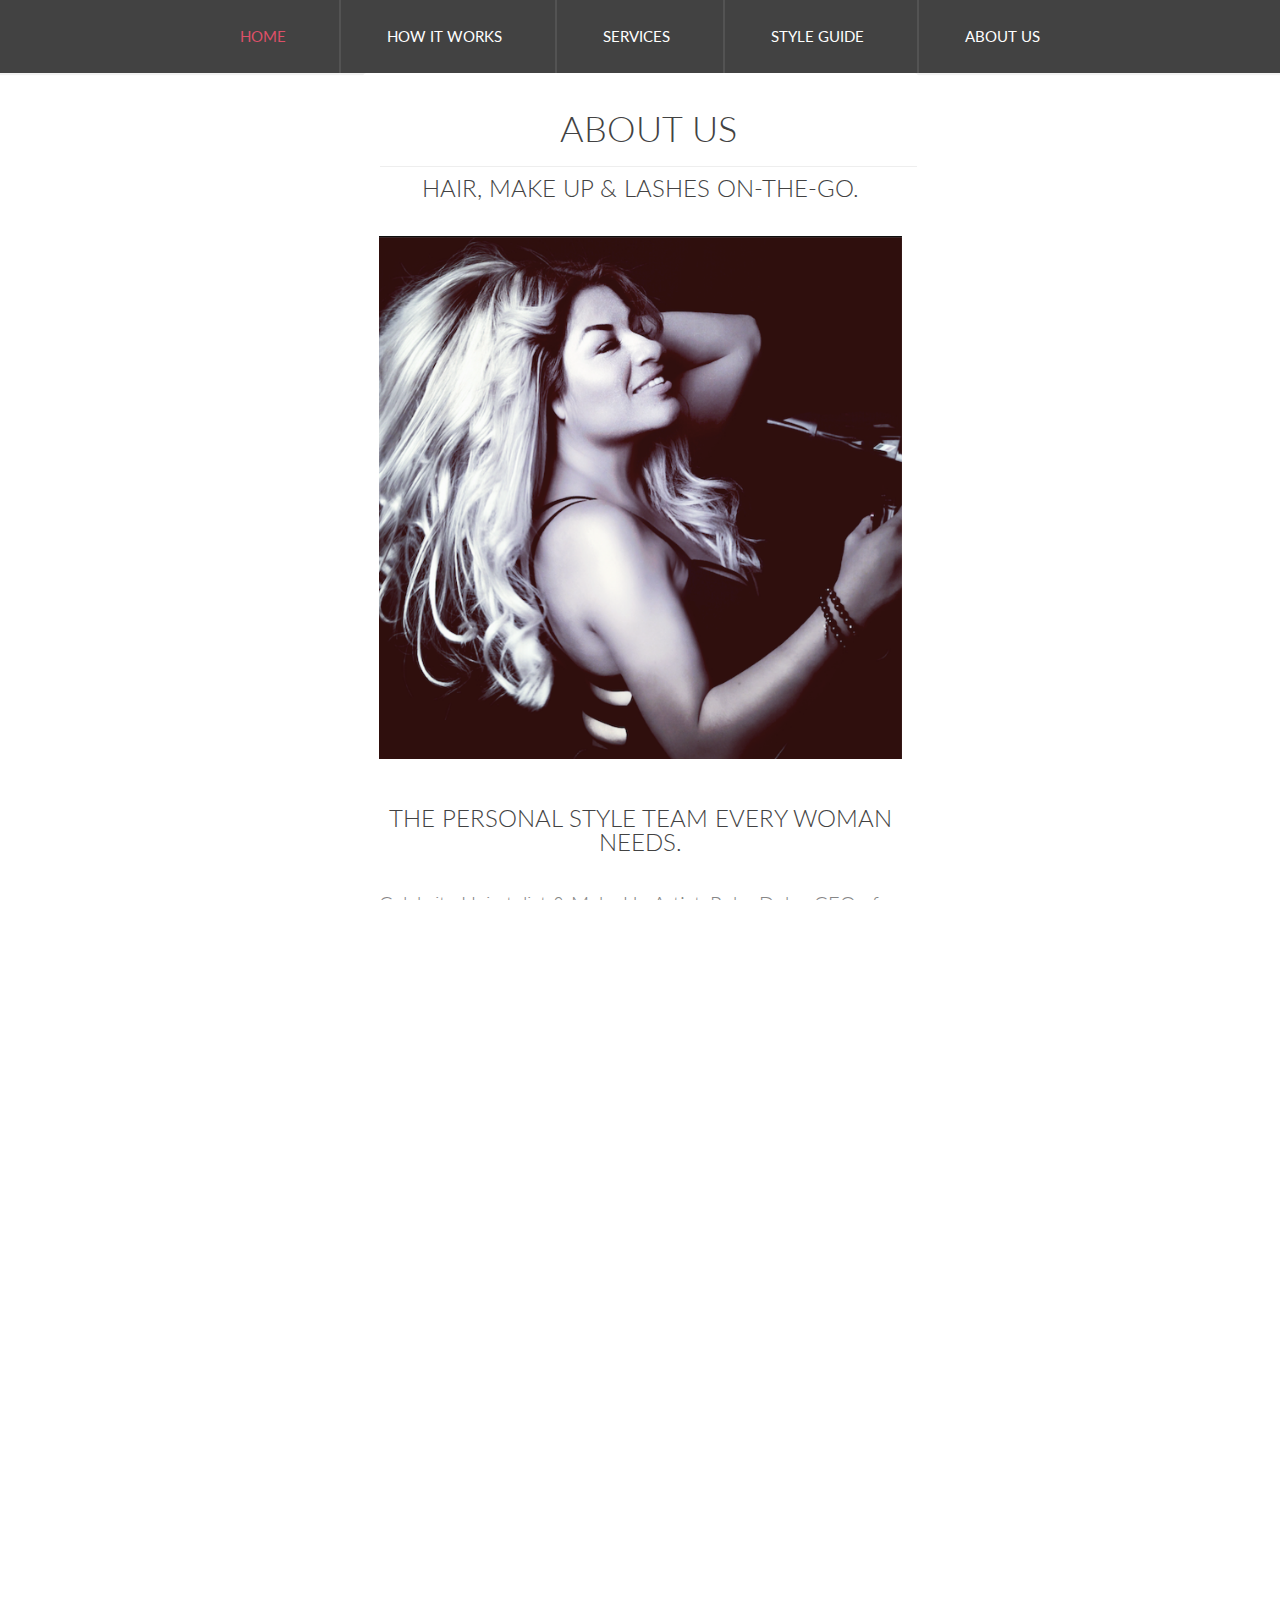
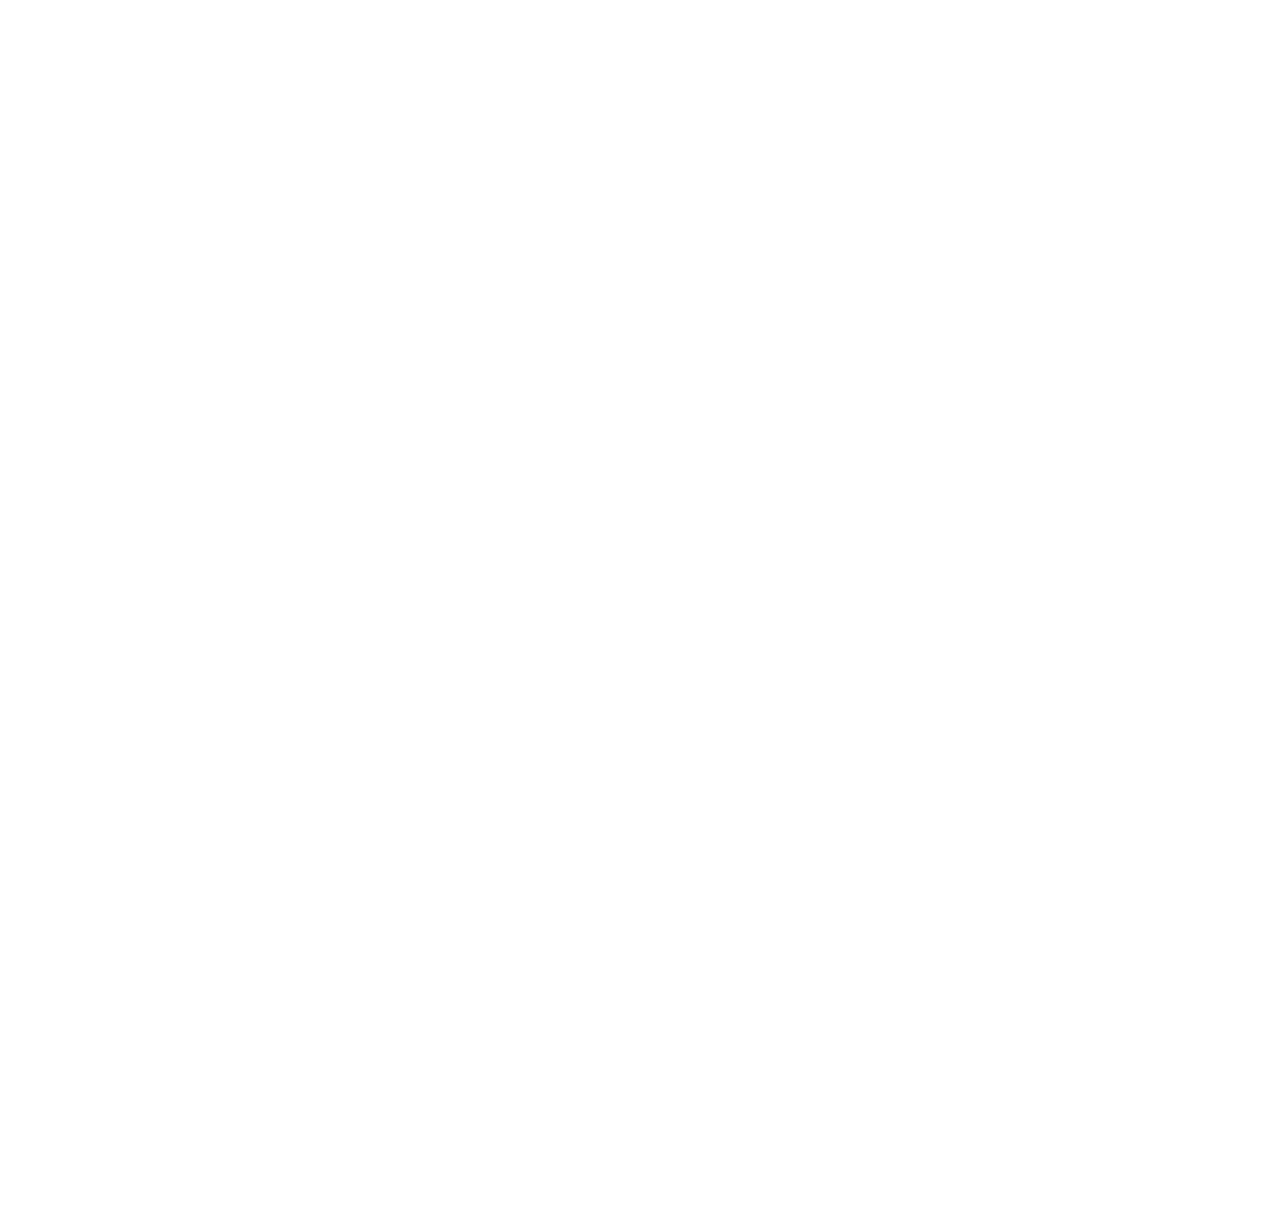
==== commit eedc1f0e: "updated @media and footer nav" ====
--- a/aboutus.html
+++ b/aboutus.html
@@ -64,35 +64,32 @@
         <div class="row">
             <div class="col-md-6 col-md-offset-3">
                 <div class="panel panel-login">
-                    <div class="panel-heading">
+                    <div style="margin-bottom:-11%;" class="panel-heading">
                         <h1 style="text-align: center;">ABOUT US</h1>
                         <hr>
                     </div>
                     <div class="panel-body">
                         <div class="row">
                             <div class="col-lg-12">
-                                <h3 style="text-align:center">Hair, Make Up & Lashes On-the-Go.</h3>
-                                <img style="align:middle;" src="./img/rubyduby.png" alt=""/>
-                                <h3 style="text-align:center">The personal style team every woman needs.</h3>
-                                <br>
+                                <h3 class="bottom_space" style="text-align:center">Hair, Make Up & Lashes On-the-Go.</h3>
+                                <img class="bottom_space" style="align:middle; margin-bottom:5%;" src="./img/rubyduby.png" alt=""/>
+                                <h3 class="bottom_space" style="text-align:center">The personal style team every woman needs.</h3>
 
-                                <p>Celebrity Hairstylist & Make Up Artist, Ruby Duby, CEO of Ruby Duby Studios in Tarzana, CA. introduces the Ruby Duby Glam APP—An on-demand beauty-on-the-go service for ALL women. Get the full red carpet experience with a personalized consultation and service from an elite hand-selected RDG member. Choose from a range of Ruby’s Signature looks or celebrity-inspired styles so you can present the most beautiful you to any of your events. Our beauty services typically range between 1-2 hours and we come fully equipped to achieve your desired look. You select the time and location that works best for you and leave the rest to us. </p>
+                                <p class="bottom_space">Celebrity Hairstylist & Make Up Artist, Ruby Duby, CEO of Ruby Duby Studios in Tarzana, CA. introduces the RubyDubyGlam APP—An on-demand beauty-on-the-go service for ALL women. Get the full red carpet experience with a personalized consultation and service from an elite hand-selected RDG member. Choose from a range of Ruby’s Signature looks or celebrity-inspired styles so you can present the most beautiful you to any of your events. Our beauty services typically range between 1-2 hours and we come fully equipped to achieve your desired look. You select the time and location that works best for you and leave the rest to us. </p>
 
-                                <p><span style="font-size:25px;color:#C54F5E" class="rubydubyglam-header ">We come to you.</span> Our easy to use app lets you conveniently book anytime, whether you are at home or on the road. Experience the celebrity treatment in the comfort of your own space, whether at home, a hotel, office or at any event. Our luxury service, once only available to the celebrity clients is now for everyone--busy moms, working professionals, students, models, and brides. The on-demand app connects you with elite stylist trained by Ruby Duby to provide you with the absolute best service at affordable prices and for every occasion. </p>
+                                <p class="bottom_space"><span style="font-size:25px;color:#C54F5E" class="rubydubyglam-header ">We come to you.</span> Our easy to use app lets you conveniently book anytime, whether you are at home or on the road. Experience the celebrity treatment in the comfort of your own space, whether at home, a hotel, office or at any event. Our luxury service, once only available to the celebrity clients is now for everyone--busy moms, working professionals, students, models, and brides. The on-demand app connects you with elite stylist trained by Ruby Duby to provide you with the absolute best service at affordable prices and for every occasion. </p>
 
-                                <p>*We currently cover the greater Los Angeles area.</p>
-                                <br>
+                                <p class="bottom_space">*We currently cover the greater Los Angeles area.</p>
                                 <!-- <img src="example/Archive/blowout.png" alt=""> -->
-                                <h3 style="text-align:center;"><span style="font-size:25px; color:#C54F5E;" class="rubydubyglam-header ">Why Ruby Duby Glam is for Everyone</span></h3>
-                                <br>
-                                <h4>Hair, Make Up & Lashes On-the-Go</h4>
-                                <p>An on-demand beauty-on-the-go service for ALL women. No need to fight LA traffic, battle for parking, or schedule a babysitter. Rely on our team of beauty professionals for affordable services right at home, the office, or any location.</p>
-                                <h4>Expect the Celebrity Treatment/Always the Most Beautiful You</h4>
-                                <p>Our elite team of beauty experts are pros at creating signature Ruby Duby looks and celebrity inspired styles to ensure we deliver the most beautiful you,  every time. </p>
-                                <h4>Our Glam Squad’s the Best</h4>
-                                <p>Our team of experienced stylist combine a lifetime of experience dealing with high-profile celebrities and clients. Our expertly trained stylist guarantee to provide the best experience with every appointment.</p>
-                                <h4>We’re for Everyone</h4>
-                                <p>We understand things get hectic. Our service is perfect for busy moms, working professionals and soon-to-be brides. Ruby Duby Glam caters to all occasions whether you need to look your best for a corporate event, wedding, quinceanera, sweet sixteen or just a little night out on the town with the girls. We cut the time you need to spend driving to the salon and connect you with industry experts who can deliver high-quality service any time and wherever you are. Consider us for all your events including group events like bachelorettes, baby showers and birthday parties! You deserve it.</p>
+                                <h3 class="bottom_space" style="text-align:center;"><span style="font-size:25px; color:#C54F5E;" class="rubydubyglam-header ">Why RubyDubyGlam is for Everyone</span></h3>
+                                <h4 class="bottom_space" style="text-align:center;">Hair, Make Up & Lashes On-the-Go</h4>
+                                <p class="bottom_space">An on-demand beauty-on-the-go service for ALL women. No need to fight LA traffic, battle for parking, or schedule a babysitter. Rely on our team of beauty professionals for affordable services right at home, the office, or any location.</p>
+                                <h4 class="bottom_space" style="text-align:center;">Expect the Celebrity Treatment/Always the Most Beautiful You</h4>
+                                <p class="bottom_space">Our elite team of beauty experts are pros at creating signature Ruby Duby looks and celebrity inspired styles to ensure we deliver the most beautiful you,  every time. </p>
+                                <h4 class="bottom_space" style="text-align:center;">Our Glam Squad’s the Best</h4>
+                                <p class="bottom_space">Our team of experienced stylist combine a lifetime of experience dealing with high-profile celebrities and clients. Our expertly trained stylist guarantee to provide the best experience with every appointment.</p>
+                                <h4 class="bottom_space" style="text-align:center;">We’re for Everyone</h4>
+                                <p class="bottom_space">We understand things get hectic. Our service is perfect for busy moms, working professionals and soon-to-be brides. RubyDubyGlam caters to all occasions whether you need to look your best for a corporate event, wedding, quinceanera, sweet sixteen or just a little night out on the town with the girls. We cut the time you need to spend driving to the salon and connect you with industry experts who can deliver high-quality service any time and wherever you are. Consider us for all your events including group events like bachelorettes, baby showers and birthday parties! You deserve it.</p>
                             </div>
                         </div>
                     </div>
@@ -110,7 +107,7 @@
 
     <section id="copyright" class="light_section" style="background-color: #2C2C2C;">
         <div class="container">
-            <div class="row">
+            <div class="row" id="bottom_nav" style="display: flex;">
                 <div class="col-sm-12 text-center">
                     <a href="./aboutus.html">ABOUT US</a>
                 </div>
--- a/css/main.css
+++ b/css/main.css
@@ -323,11 +323,12 @@
 
 /*** general styles ***/
 
-html, body {position: relative; width: 100%; height: 100%;}
+html, body {position: relative; width: 100%; height: 100%; overflow-x: hidden; max-width: : 100%;}
 ::selection {
 background: #DD4861;
 color: #fff;
 overflow-x: hidden;
+max-width: : 100%;
 }
 
 ::-moz-selection {
@@ -341,6 +342,8 @@
 font-weight: 300;
 color: #808080;
 background-color: #fff;
+width: 100vw;
+overflow-x: hidden;
 }
 
 h1,
@@ -1084,9 +1087,9 @@
                                 text-transform: uppercase;
                                 color: white;
                                 font-weight: 700;
-                                font-size: 1300%;
+                                font-size: 1100%;
                                 letter-spacing: -1px;
-                                margin: 0 0 2% -9%;
+                                margin: 0 0 2% -11%;
                             }
                             #mainslider h4 {
                                 font-size: 400%;
@@ -1105,7 +1108,7 @@
                                 text-transform: uppercase;
                                 display: inline-block;
                                 background-color: transparent;
-                                margin: 0 0 2% 34%;
+                                margin: 0 0 2% 31%;
 
                                 -webkit-transition: all 0.35s ease-in-out;
                                 -moz-transition: all 0.35s ease-in-out;
@@ -1700,6 +1703,9 @@
                                                                                                                                 /*visibility: hidden;*/
                                                                                                                                 /*display: ;*/
                                                                                                                             }
+                                                                                                                            #bottom_nav {
+                                                                                                                                flex-direction: column;
+                                                                                                                            }
                                                                                                                         }
 
                                                                                                                         /*421*/
@@ -1748,6 +1754,9 @@
                                                                                                                                         /*visibility: hidden;*/
                                                                                                                                         /*display: ;*/
                                                                                                                                     }
+                                                                                                                                    #bottom_nav {
+                                                                                                                                        flex-direction: column;
+                                                                                                                                    }
                                                                                                                                 }
 
                                                                                                                                 /*376*/
@@ -1796,6 +1805,9 @@
                                                                                                                                                 /*visibility: hidden;*/
                                                                                                                                                 /*display: ;*/
                                                                                                                                             }
+                                                                                                                                            #bottom_nav {
+                                                                                                                                                flex-direction: column;
+                                                                                                                                            }
                                                                                                                                         }
 
                                                                                                                                         /*321*/
@@ -1804,7 +1816,7 @@
                                                                                                                                                         text-transform: uppercase;
                                                                                                                                                         color: white;
                                                                                                                                                         font-weight: 700;
-                                                                                                                                                        font-size: 300%;
+                                                                                                                                                        font-size: 266%;
                                                                                                                                                         letter-spacing: -1px;
                                                                                                                                                         margin: 0px 0 2% -162%;
                                                                                                                                                     }
@@ -1843,6 +1855,9 @@
                                                                                                                                                     #mainslider img {
                                                                                                                                                         /*visibility: hidden;*/
                                                                                                                                                         /*display: ;*/
+                                                                                                                                                    }
+                                                                                                                                                    #bottom_nav {
+                                                                                                                                                        flex-direction: column;
                                                                                                                                                     }
                                                                                                                                                 }
 
@@ -4552,6 +4567,7 @@
 height: 100%;
 overflow: hidden;
 position: relative;
+overflow: scroll;
 }
 
 .gallery-details {
@@ -4659,3 +4675,12 @@
 .locations {
     font-family: 'Great Vibes', cursive;
 }
+
+.bottom_space {
+    margin-bottom: 7%;
+}
+
+#instafeed {
+    width: 100%;
+    height: 100%;
+}
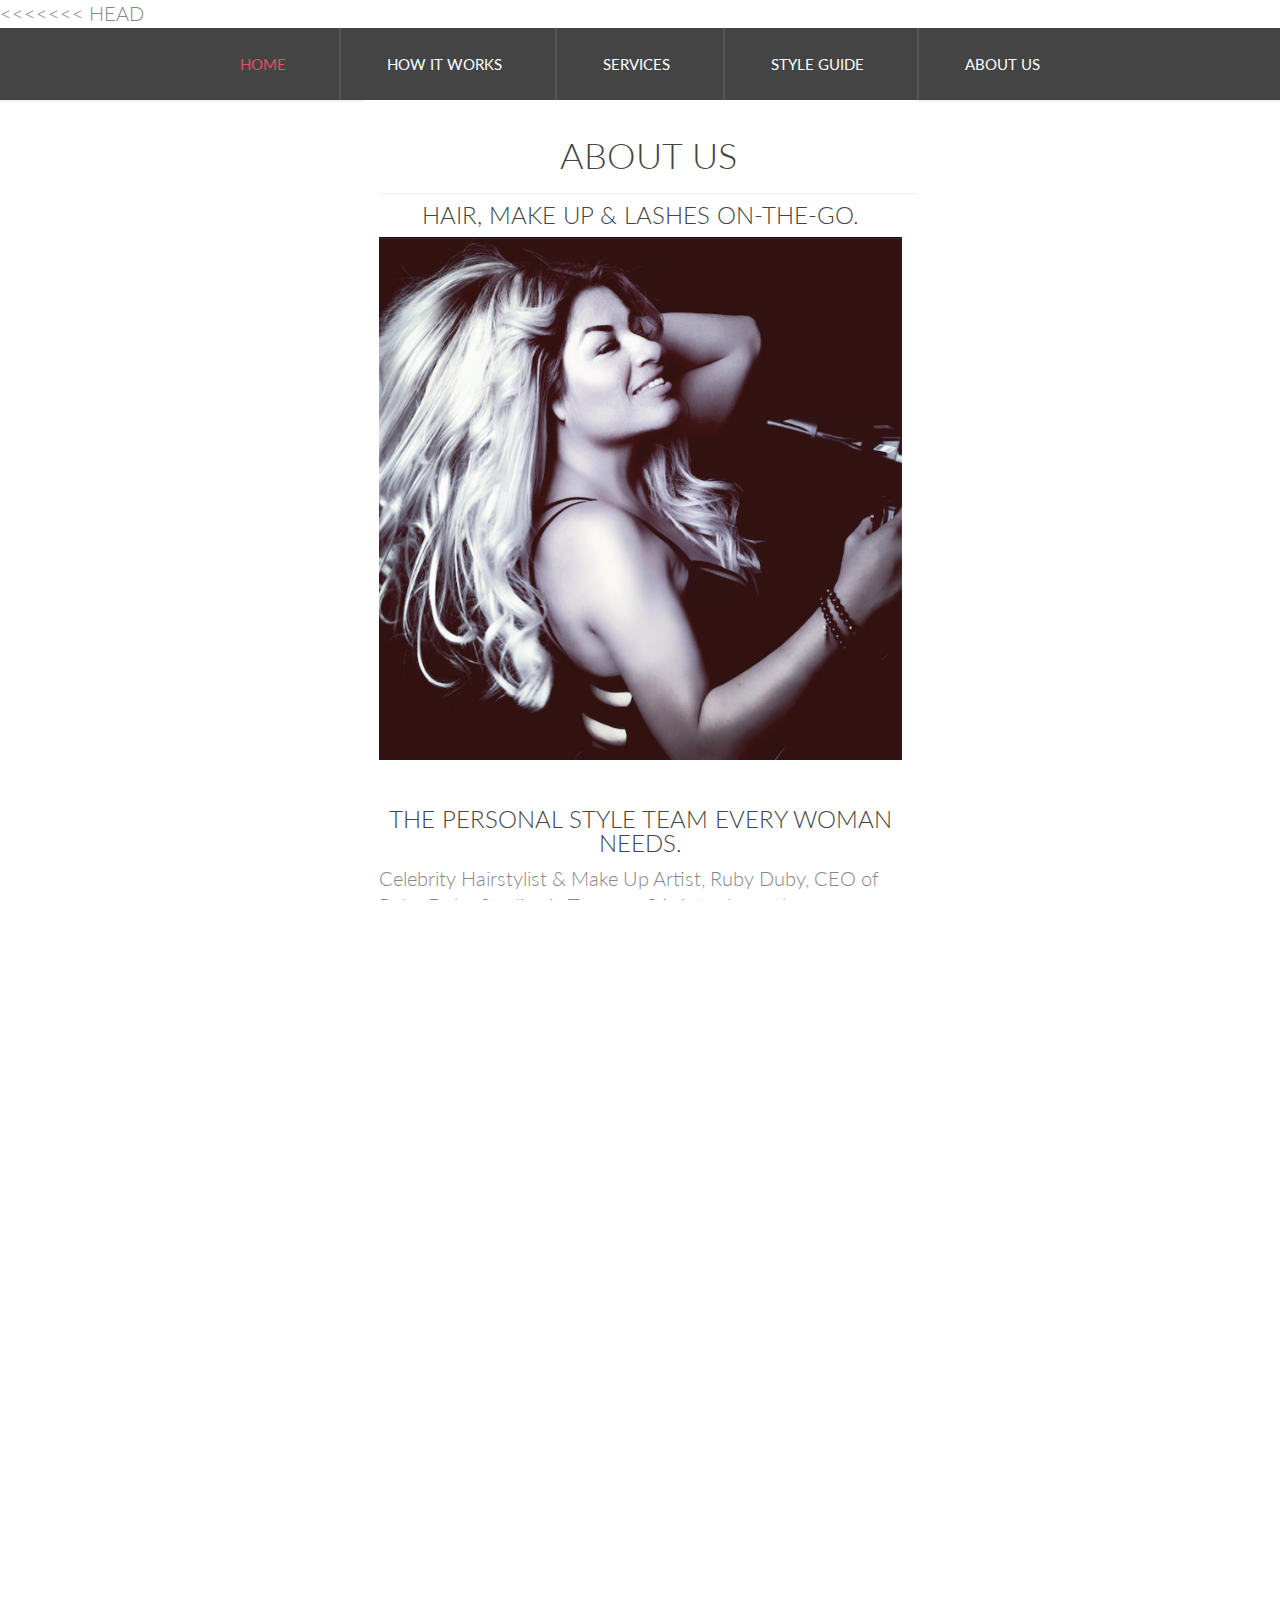
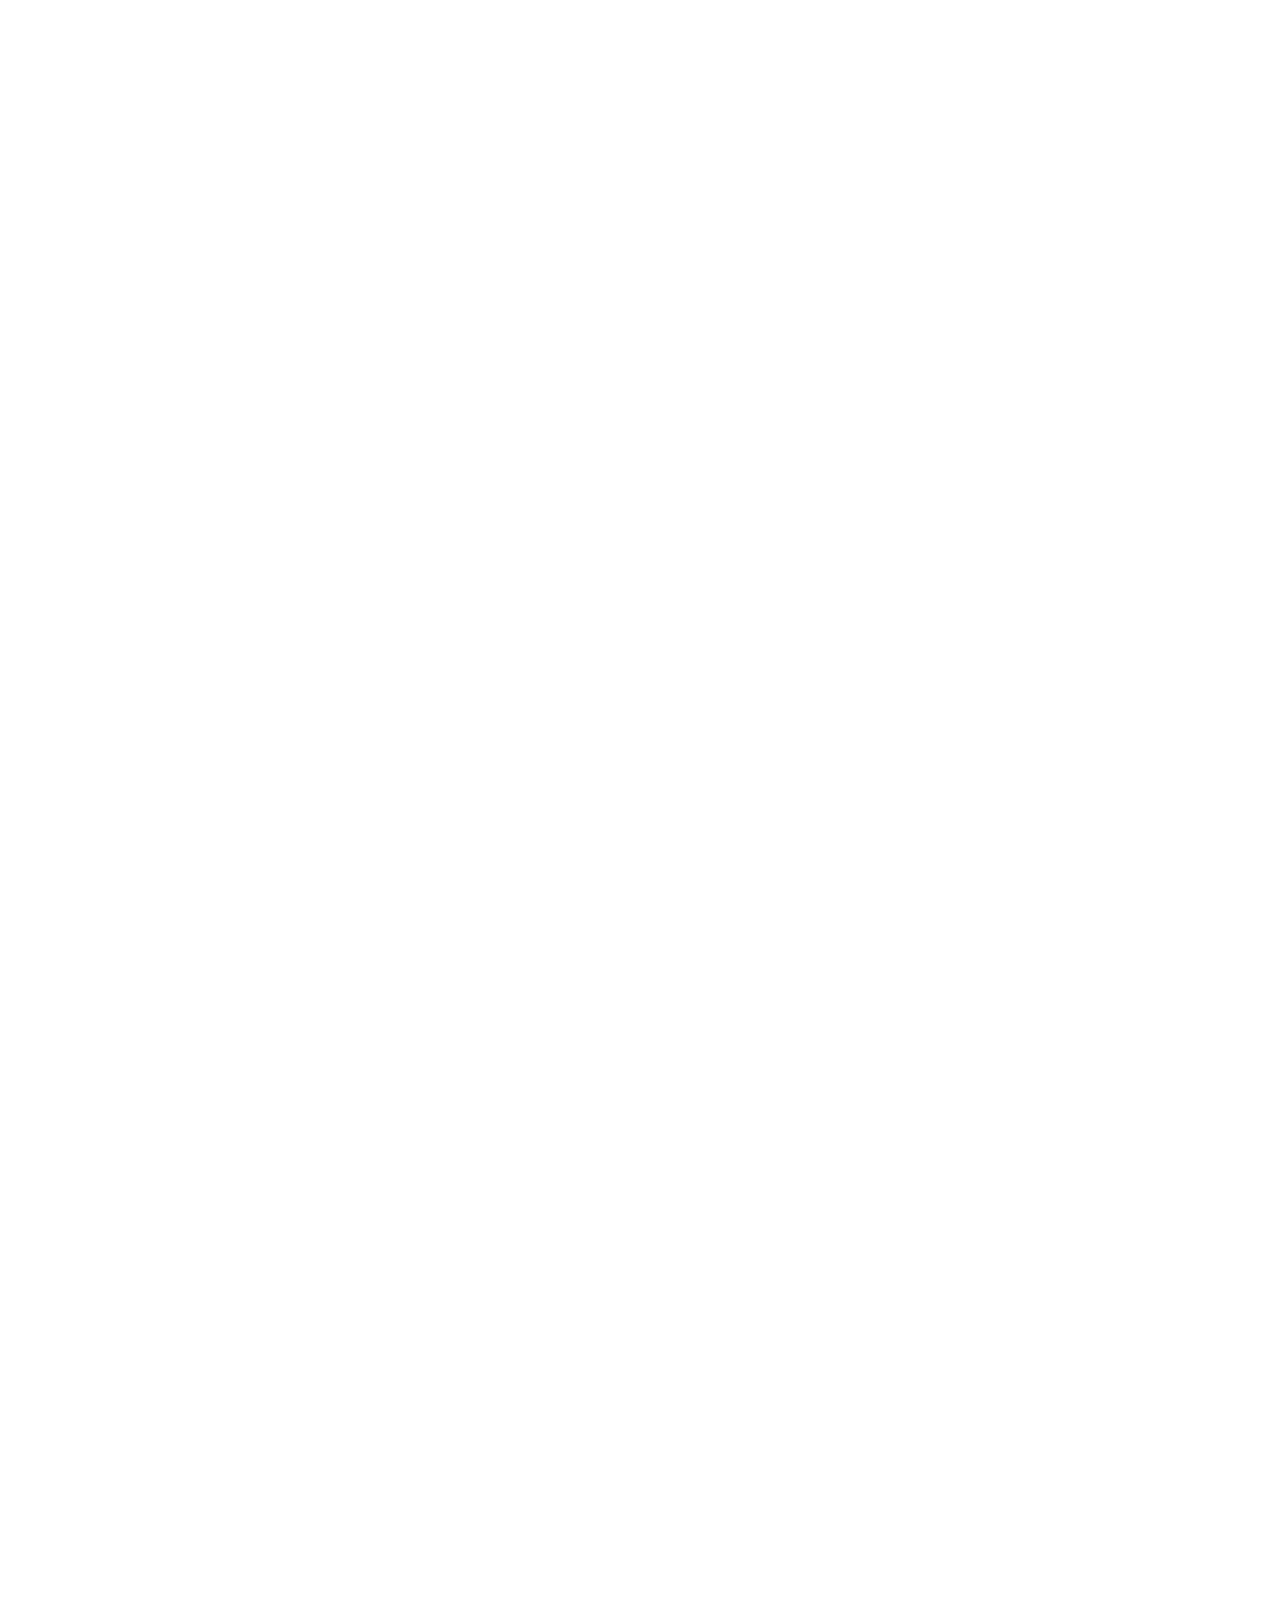
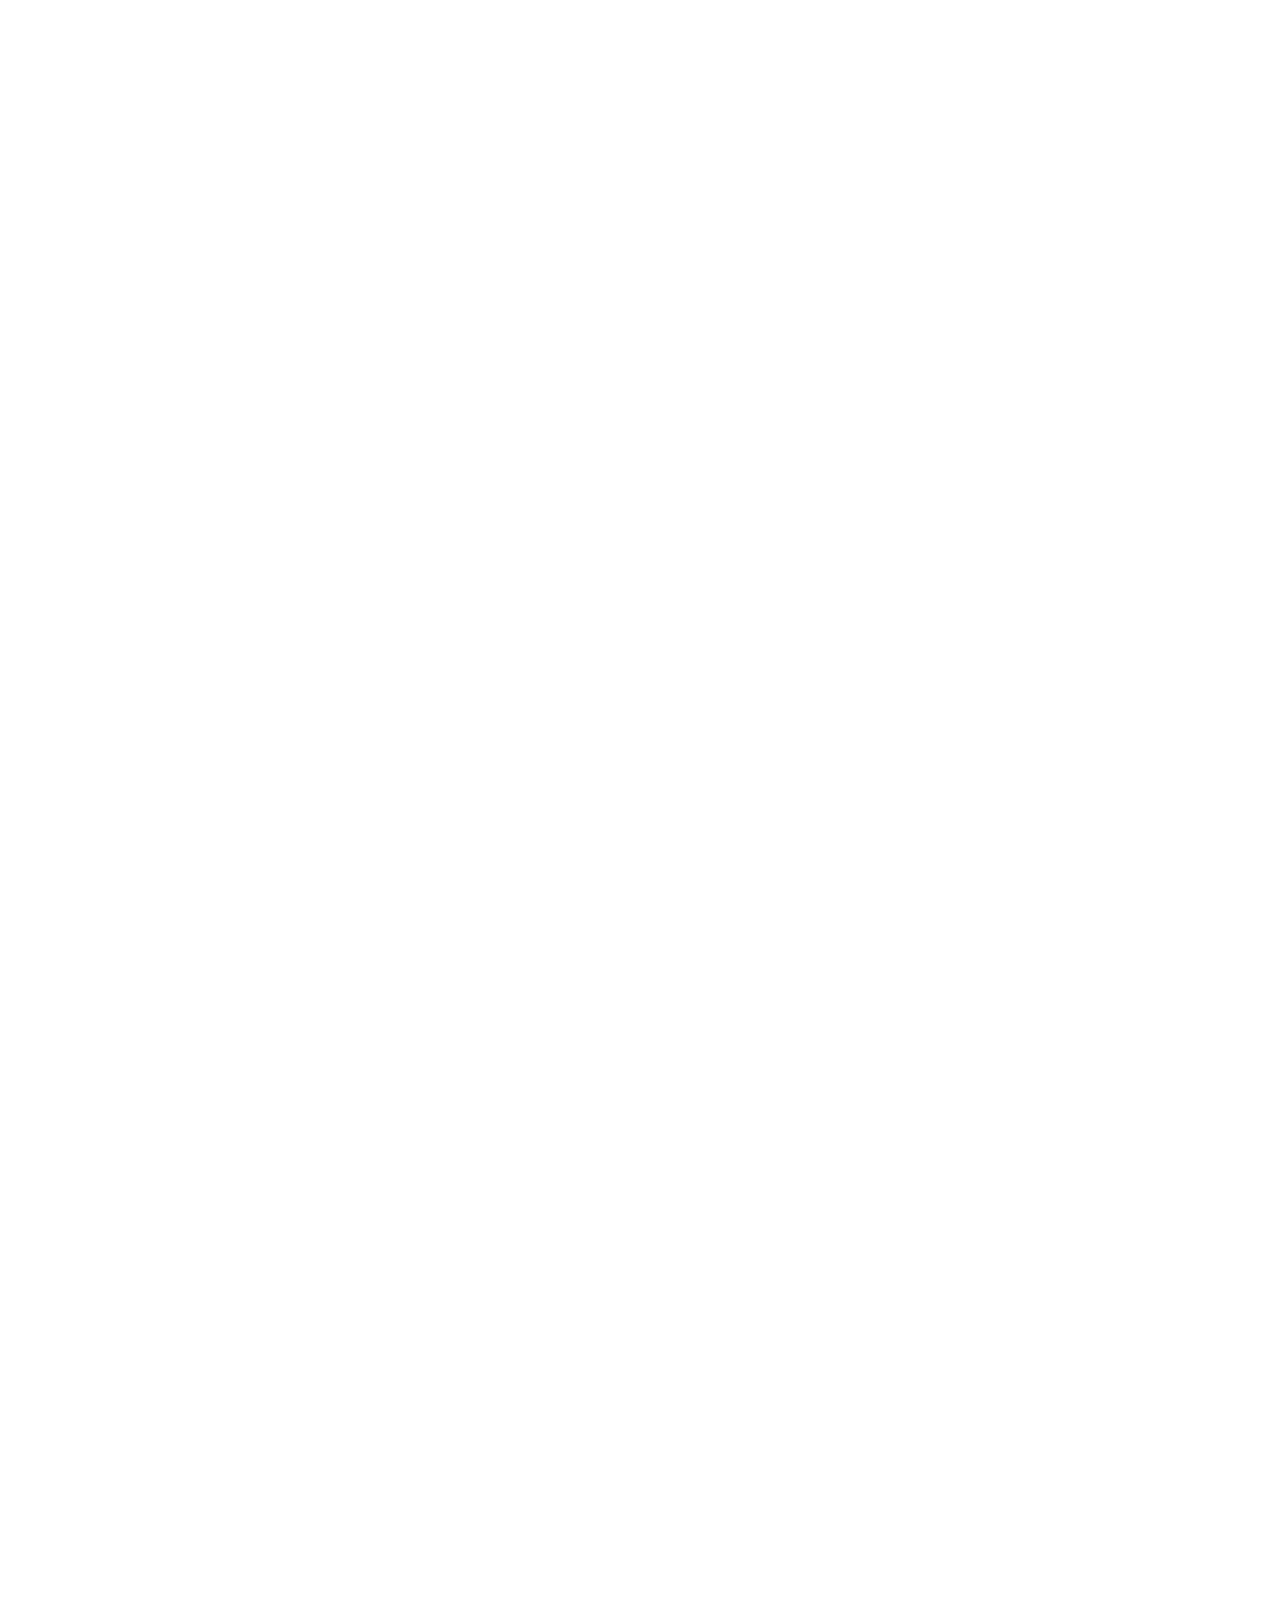
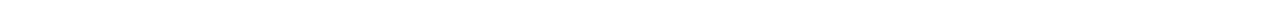
==== commit 856f613a: "updated @media and footer nav" ====
--- a/aboutus.html
+++ b/aboutus.html
@@ -1,3 +1,4 @@
+<<<<<<< HEAD
 <!DOCTYPE html>
 <!--[if lt IE 7]>      <html class="no-js lt-ie9 lt-ie8 lt-ie7"> <![endif]-->
 <!--[if IE 7]>         <html class="no-js lt-ie9 lt-ie8"> <![endif]-->
@@ -171,3 +172,180 @@
 
     </body>
 </html>
+=======
+<!DOCTYPE html>
+<!--[if lt IE 7]>      <html class="no-js lt-ie9 lt-ie8 lt-ie7"> <![endif]-->
+<!--[if IE 7]>         <html class="no-js lt-ie9 lt-ie8"> <![endif]-->
+<!--[if IE 8]>         <html class="no-js lt-ie9"> <![endif]-->
+<!--[if gt IE 8]><!--> <html class="no-js"> <!--<![endif]-->
+    <head>
+        <meta charset="utf-8">
+
+        <title>RubyDubyGlam</title>
+        <meta name="description" content="">
+        <meta name="viewport" content="width=device-width, initial-scale=1">
+
+        <!-- Place favicon.ico and apple-touch-icon.png in the root directory -->
+
+        <link rel="stylesheet" href="css/bootstrap.min.css">
+        <link rel="stylesheet" href="css/animations.css">
+        <link rel="stylesheet" href="css/main.css">
+        <script src="js/vendor/modernizr-2.6.2.min.js"></script>
+        <script src="https://ajax.googleapis.com/ajax/libs/jquery/3.1.1/jquery.min.js"></script>
+    </head>
+    <body>
+
+    <nav id="header-nav" style="background-color:black">
+        <div class="">
+    		<!-- <a href="login.html">Register</a> &nbsp; | &nbsp; <a href="login.html">Sign In</a> -->
+    	</div>
+    </nav>
+
+    <header id="header" class="darkgrey_section">
+        <div class="container">
+            <div class="row">
+
+                <div class="col-sm-12 mainmenu_wrap">
+                    <div class="main-menu-icon visible-xs">
+                        <span></span>
+                        <span></span>
+                        <span></span>
+                    </div>
+                    <nav>
+                        <ul id="mainmenu" class="menu nav sf-menu responsive-menu superfish">
+                            <li class="active">
+                                <a href="index.html">Home</a>
+                            </li>
+                            <li class="">
+                                <a href="index.html">How it works</a>
+                            </li>
+                            <li class="dropdown">
+                                <a href="index.html">Services</a>
+                            </li>
+                            <li class="dropdown">
+                                <a href="styleguide.html">STYLE GUIDE</a>
+                            </li>
+                            <li class="dropdown">
+                                <a href="aboutus.html">ABOUT US</a>
+                            </li>
+                        </ul>
+                    </nav>
+                </div>
+            </div>
+        </div>
+    </header>
+
+    <div class="container">
+        <div class="row">
+            <div class="col-md-6 col-md-offset-3">
+                <div class="panel panel-login">
+                    <div class="panel-heading">
+                        <h1 style="text-align: center;">ABOUT US</h1>
+                        <hr>
+                    </div>
+                    <div class="panel-body">
+                        <div class="row">
+                            <div class="col-lg-12">
+                                <h3 style="text-align:center">Hair, Make Up & Lashes On-the-Go.</h3>
+                                <h3 style="text-align:center">The personal style team every woman needs.</h3>
+                                <br>
+
+                                <p>Celebrity Hairstylist & Make Up Artist, Ruby Duby, CEO of Ruby Duby Studios in Tarzana, CA. introduces the Ruby Duby Glam APP—An on-demand beauty-on-the-go service for ALL women. Get the full red carpet experience with a personalized consultation and service from an elite hand-selected RDG member. Choose from a range of Ruby’s Signature looks or celebrity-inspired styles so you can present the most beautiful you to any of your events. Our beauty services typically range between 1-2 hours and we come fully equipped to achieve your desired look. You select the time and location that works best for you and leave the rest to us. </p>
+
+                                <p><span style="font-size:25px;color:#C54F5E" class="rubydubyglam-header ">We come to you.</span> Our easy to use app lets you conveniently book anytime, whether you are at home or on the road. Experience the celebrity treatment in the comfort of your own space, whether at home, a hotel, office or at any event. Our luxury service, once only available to the celebrity clients is now for everyone--busy moms, working professionals, students, models, and brides. The on-demand app connects you with elite stylist trained by Ruby Duby to provide you with the absolute best service at affordable prices and for every occasion. </p>
+
+                                <p>*We currently cover the greater Los Angeles area.</p>
+                                <br>
+                                <!-- <img src="example/Archive/blowout.png" alt=""> -->
+                                <h3 style="text-align:center;"><span style="font-size:25px; color:#C54F5E;" class="rubydubyglam-header ">Why Ruby Duby Glam is for Everyone</span></h3>
+                                <br>
+                                <h4>Hair, Make Up & Lashes On-the-Go</h4>
+                                <p>An on-demand beauty-on-the-go service for ALL women. No need to fight LA traffic, battle for parking, or schedule a babysitter. Rely on our team of beauty professionals for affordable services right at home, the office, or any location.</p>
+                                <h4>Expect the Celebrity Treatment/Always the Most Beautiful You</h4>
+                                <p>Our elite team of beauty experts are pros at creating signature Ruby Duby looks and celebrity inspired styles to ensure we deliver the most beautiful you,  every time. </p>
+                                <h4>Our Glam Squad’s the Best</h4>
+                                <p>Our team of experienced stylist combine a lifetime of experience dealing with high-profile celebrities and clients. Our expertly trained stylist guarantee to provide the best experience with every appointment.</p>
+                                <h4>We’re for Everyone</h4>
+                                <p>We understand things get hectic. Our service is perfect for busy moms, working professionals and soon-to-be brides. Ruby Duby Glam caters to all occasions whether you need to look your best for a corporate event, wedding, quinceanera, sweet sixteen or just a little night out on the town with the girls. We cut the time you need to spend driving to the salon and connect you with industry experts who can deliver high-quality service any time and wherever you are. Consider us for all your events including group events like bachelorettes, baby showers and birthday parties! You deserve it.</p>
+                            </div>
+                        </div>
+                    </div>
+                </div>
+            </div>
+        </div>
+    </div>
+
+    <footer id="footer" class="grey_section">
+        <div class="container">
+            <div class="row">
+            </div>
+        </div>
+    </footer>
+
+    <section id="copyright" class="light_section" style="background-color: #2C2C2C;">
+        <div class="container">
+            <div class="row">
+                <div class="col-sm-12 text-center">
+                    <a href="./aboutus.html">ABOUT US</a>
+                </div>
+                <div class="col-sm-12 text-center">
+                    <a href="./styleguide.html">STYLE GUIDE</a>
+                </div>
+                <div class="col-sm-12 text-center">
+                    <a href="./contactus.html">CONTACT US</a>
+                </div>
+                <div class="col-sm-12 text-center">
+                    <a href="./careers.html">CAREERS</a>
+                </div>
+                <div class="col-sm-12 text-center">
+                    <a href="./termsofservice.html">TERMS OF SERVICE</a>
+                </div>
+                <div class="col-sm-12 text-center">
+                    <a href="./privacypolicy.html">PRIVACY POLICY</a>
+                </div>
+            </div>
+        </div>
+    </section>
+
+
+
+    <div class="preloader">
+        <div class="preloaderimg"></div>
+    </div>
+
+        <script src="js/vendor/jquery-1.11.1.min.js"></script>
+        <script src="js/vendor/jquery-migrate-1.2.1.min.js"></script>
+        <script src="js/vendor/bootstrap.min.js"></script>
+        <script src="js/vendor/placeholdem.min.js"></script>
+        <script src="js/vendor/hoverIntent.js"></script>
+        <script src="js/vendor/superfish.js"></script>
+        <script src="js/vendor/jquery.actual.min.js"></script>
+        <script src="js/vendor/jquery.appear.js"></script>
+        <script src="js/vendor/jquerypp.custom.js"></script>
+        <script src="js/vendor/jquery.elastislide.js"></script>
+        <script src="js/vendor/jquery.flexslider-min.js"></script>
+        <script src="js/vendor/jquery.prettyPhoto.js"></script>
+        <script src="js/vendor/jquery.easing.1.3.js"></script>
+        <script src="js/vendor/jquery.ui.totop.js"></script>
+        <script src="js/vendor/jquery.isotope.min.js"></script>
+        <script src="js/vendor/jquery.easypiechart.min.js"></script>
+        <script src='js/vendor/jflickrfeed.min.js'></script>
+        <script src="js/vendor/jquery.sticky.js"></script>
+        <script src='js/vendor/owl.carousel.min.js'></script>
+        <script src='js/vendor/jquery.nicescroll.min.js'></script>
+        <script src='js/vendor/jquery.fractionslider.min.js'></script>
+        <script src='js/vendor/jquery.scrollTo-min.js'></script>
+        <script src='js/vendor/jquery.localscroll-min.js'></script>
+        <script src='js/vendor/jquery.parallax-1.1.3.js'></script>
+        <script src='js/vendor/jquery.bxslider.min.js'></script>
+        <script src='js/vendor/jquery.funnyText.min.js'></script>
+        <script src='js/vendor/jquery.countTo.js'></script>
+        <script src="js/vendor/grid.js"></script>
+        <script src='twitter/jquery.tweet.min.js'></script>
+        <script src="js/plugins.js"></script>
+        <script src="js/main.js"></script>
+
+
+    </body>
+</html>
+>>>>>>> 29a26db371a5bc74c67c44e594b48b4a96efeef1
--- a/css/main.css
+++ b/css/main.css
@@ -1087,9 +1087,15 @@
                                 text-transform: uppercase;
                                 color: white;
                                 font-weight: 700;
+<<<<<<< HEAD
                                 font-size: 1100%;
                                 letter-spacing: -1px;
                                 margin: 0 0 2% -11%;
+=======
+                                font-size: 1300%;
+                                letter-spacing: -1px;
+                                margin: 0 0 2% -9%;
+>>>>>>> 29a26db371a5bc74c67c44e594b48b4a96efeef1
                             }
                             #mainslider h4 {
                                 font-size: 400%;
@@ -1108,7 +1114,11 @@
                                 text-transform: uppercase;
                                 display: inline-block;
                                 background-color: transparent;
+<<<<<<< HEAD
                                 margin: 0 0 2% 31%;
+=======
+                                margin: 0 0 2% 34%;
+>>>>>>> 29a26db371a5bc74c67c44e594b48b4a96efeef1
 
                                 -webkit-transition: all 0.35s ease-in-out;
                                 -moz-transition: all 0.35s ease-in-out;
@@ -1703,9 +1713,12 @@
                                                                                                                                 /*visibility: hidden;*/
                                                                                                                                 /*display: ;*/
                                                                                                                             }
+<<<<<<< HEAD
                                                                                                                             #bottom_nav {
                                                                                                                                 flex-direction: column;
                                                                                                                             }
+=======
+>>>>>>> 29a26db371a5bc74c67c44e594b48b4a96efeef1
                                                                                                                         }
 
                                                                                                                         /*421*/
@@ -1754,9 +1767,12 @@
                                                                                                                                         /*visibility: hidden;*/
                                                                                                                                         /*display: ;*/
                                                                                                                                     }
+<<<<<<< HEAD
                                                                                                                                     #bottom_nav {
                                                                                                                                         flex-direction: column;
                                                                                                                                     }
+=======
+>>>>>>> 29a26db371a5bc74c67c44e594b48b4a96efeef1
                                                                                                                                 }
 
                                                                                                                                 /*376*/
@@ -1805,9 +1821,12 @@
                                                                                                                                                 /*visibility: hidden;*/
                                                                                                                                                 /*display: ;*/
                                                                                                                                             }
+<<<<<<< HEAD
                                                                                                                                             #bottom_nav {
                                                                                                                                                 flex-direction: column;
                                                                                                                                             }
+=======
+>>>>>>> 29a26db371a5bc74c67c44e594b48b4a96efeef1
                                                                                                                                         }
 
                                                                                                                                         /*321*/
@@ -1816,7 +1835,11 @@
                                                                                                                                                         text-transform: uppercase;
                                                                                                                                                         color: white;
                                                                                                                                                         font-weight: 700;
+<<<<<<< HEAD
                                                                                                                                                         font-size: 266%;
+=======
+                                                                                                                                                        font-size: 300%;
+>>>>>>> 29a26db371a5bc74c67c44e594b48b4a96efeef1
                                                                                                                                                         letter-spacing: -1px;
                                                                                                                                                         margin: 0px 0 2% -162%;
                                                                                                                                                     }
@@ -1856,9 +1879,12 @@
                                                                                                                                                         /*visibility: hidden;*/
                                                                                                                                                         /*display: ;*/
                                                                                                                                                     }
+<<<<<<< HEAD
                                                                                                                                                     #bottom_nav {
                                                                                                                                                         flex-direction: column;
                                                                                                                                                     }
+=======
+>>>>>>> 29a26db371a5bc74c67c44e594b48b4a96efeef1
                                                                                                                                                 }
 
 
@@ -4675,6 +4701,7 @@
 .locations {
     font-family: 'Great Vibes', cursive;
 }
+<<<<<<< HEAD
 
 .bottom_space {
     margin-bottom: 7%;
@@ -4684,3 +4711,5 @@
     width: 100%;
     height: 100%;
 }
+=======
+>>>>>>> 29a26db371a5bc74c67c44e594b48b4a96efeef1
--- a/css/main.css
+++ b/css/main.css
@@ -1087,9 +1087,15 @@
                                 text-transform: uppercase;
                                 color: white;
                                 font-weight: 700;
+<<<<<<< HEAD
                                 font-size: 1100%;
                                 letter-spacing: -1px;
                                 margin: 0 0 2% -11%;
+=======
+                                font-size: 1300%;
+                                letter-spacing: -1px;
+                                margin: 0 0 2% -9%;
+>>>>>>> 29a26db371a5bc74c67c44e594b48b4a96efeef1
                             }
                             #mainslider h4 {
                                 font-size: 400%;
@@ -1108,7 +1114,11 @@
                                 text-transform: uppercase;
                                 display: inline-block;
                                 background-color: transparent;
+<<<<<<< HEAD
                                 margin: 0 0 2% 31%;
+=======
+                                margin: 0 0 2% 34%;
+>>>>>>> 29a26db371a5bc74c67c44e594b48b4a96efeef1
 
                                 -webkit-transition: all 0.35s ease-in-out;
                                 -moz-transition: all 0.35s ease-in-out;
@@ -1703,9 +1713,12 @@
                                                                                                                                 /*visibility: hidden;*/
                                                                                                                                 /*display: ;*/
                                                                                                                             }
+<<<<<<< HEAD
                                                                                                                             #bottom_nav {
                                                                                                                                 flex-direction: column;
                                                                                                                             }
+=======
+>>>>>>> 29a26db371a5bc74c67c44e594b48b4a96efeef1
                                                                                                                         }
 
                                                                                                                         /*421*/
@@ -1754,9 +1767,12 @@
                                                                                                                                         /*visibility: hidden;*/
                                                                                                                                         /*display: ;*/
                                                                                                                                     }
+<<<<<<< HEAD
                                                                                                                                     #bottom_nav {
                                                                                                                                         flex-direction: column;
                                                                                                                                     }
+=======
+>>>>>>> 29a26db371a5bc74c67c44e594b48b4a96efeef1
                                                                                                                                 }
 
                                                                                                                                 /*376*/
@@ -1805,9 +1821,12 @@
                                                                                                                                                 /*visibility: hidden;*/
                                                                                                                                                 /*display: ;*/
                                                                                                                                             }
+<<<<<<< HEAD
                                                                                                                                             #bottom_nav {
                                                                                                                                                 flex-direction: column;
                                                                                                                                             }
+=======
+>>>>>>> 29a26db371a5bc74c67c44e594b48b4a96efeef1
                                                                                                                                         }
 
                                                                                                                                         /*321*/
@@ -1816,7 +1835,11 @@
                                                                                                                                                         text-transform: uppercase;
                                                                                                                                                         color: white;
                                                                                                                                                         font-weight: 700;
+<<<<<<< HEAD
                                                                                                                                                         font-size: 266%;
+=======
+                                                                                                                                                        font-size: 300%;
+>>>>>>> 29a26db371a5bc74c67c44e594b48b4a96efeef1
                                                                                                                                                         letter-spacing: -1px;
                                                                                                                                                         margin: 0px 0 2% -162%;
                                                                                                                                                     }
@@ -1856,9 +1879,12 @@
                                                                                                                                                         /*visibility: hidden;*/
                                                                                                                                                         /*display: ;*/
                                                                                                                                                     }
+<<<<<<< HEAD
                                                                                                                                                     #bottom_nav {
                                                                                                                                                         flex-direction: column;
                                                                                                                                                     }
+=======
+>>>>>>> 29a26db371a5bc74c67c44e594b48b4a96efeef1
                                                                                                                                                 }
 
 
@@ -4675,6 +4701,7 @@
 .locations {
     font-family: 'Great Vibes', cursive;
 }
+<<<<<<< HEAD
 
 .bottom_space {
     margin-bottom: 7%;
@@ -4684,3 +4711,5 @@
     width: 100%;
     height: 100%;
 }
+=======
+>>>>>>> 29a26db371a5bc74c67c44e594b48b4a96efeef1
